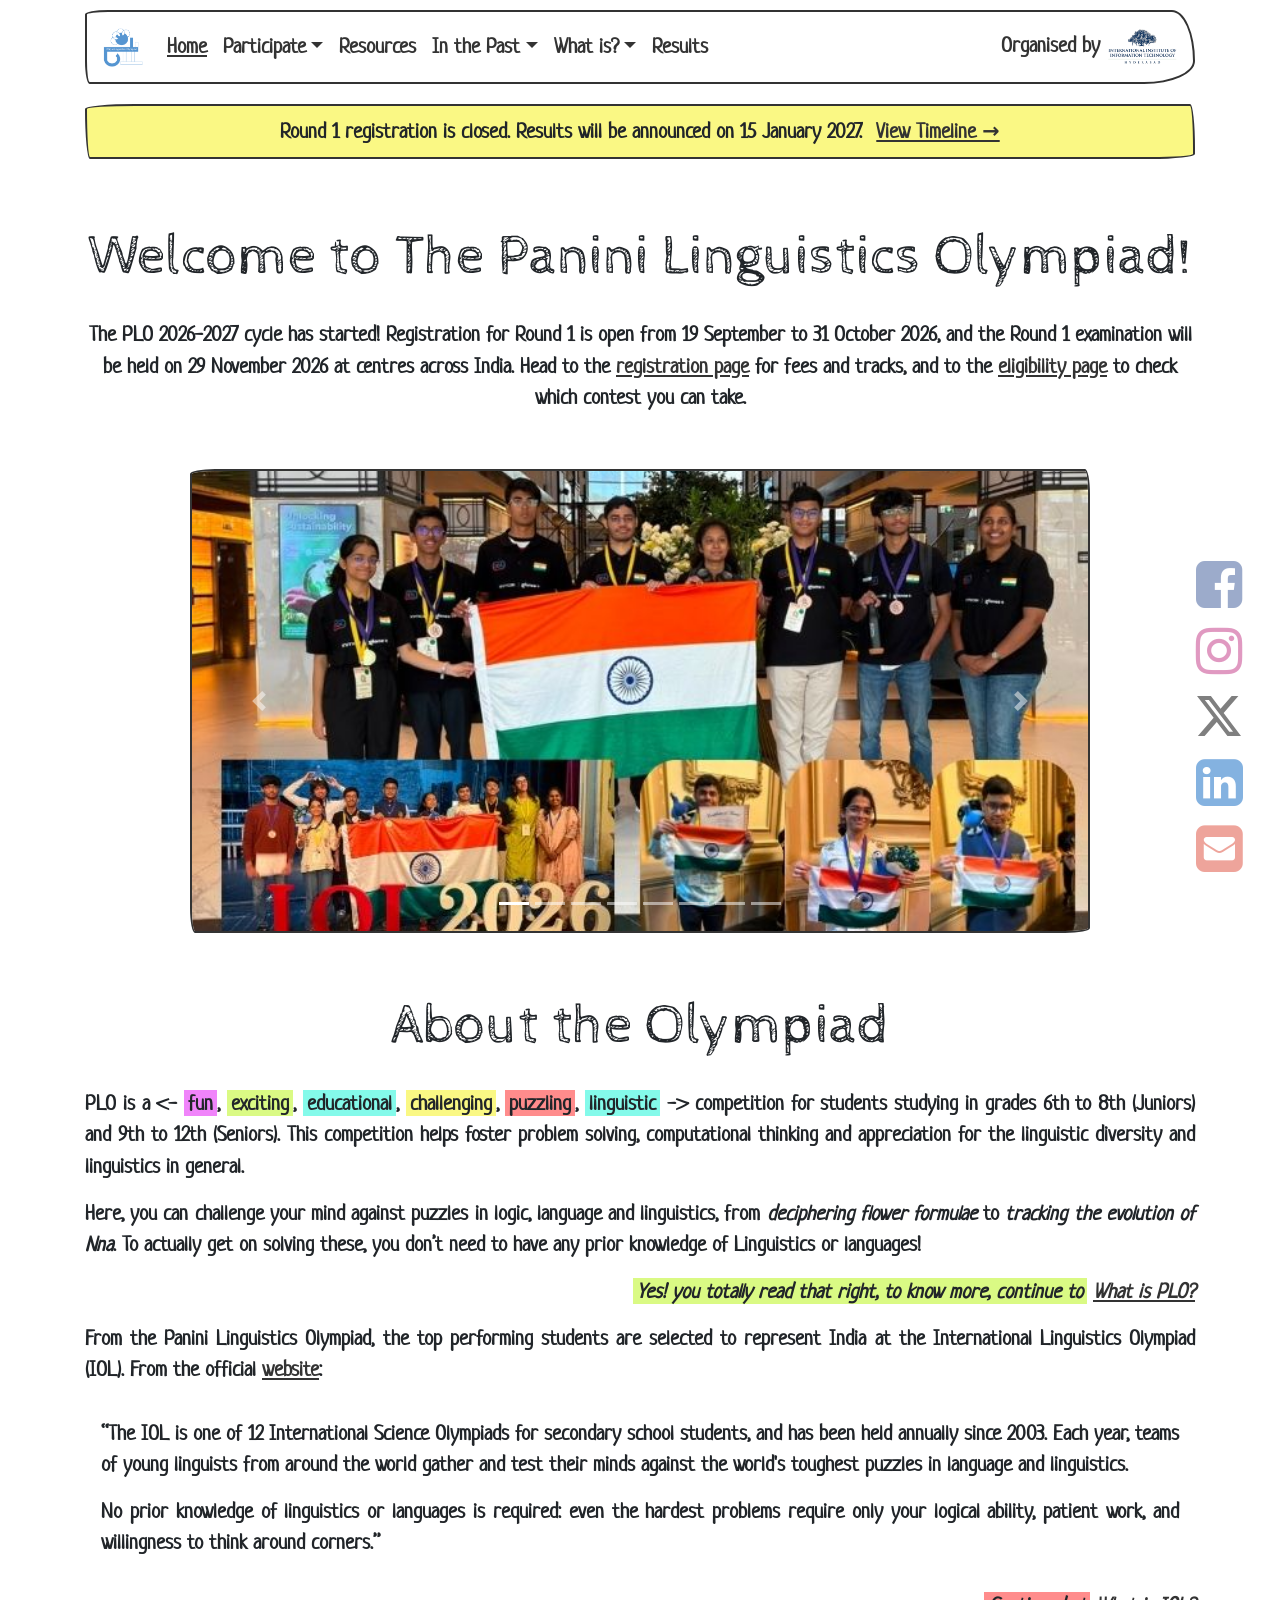
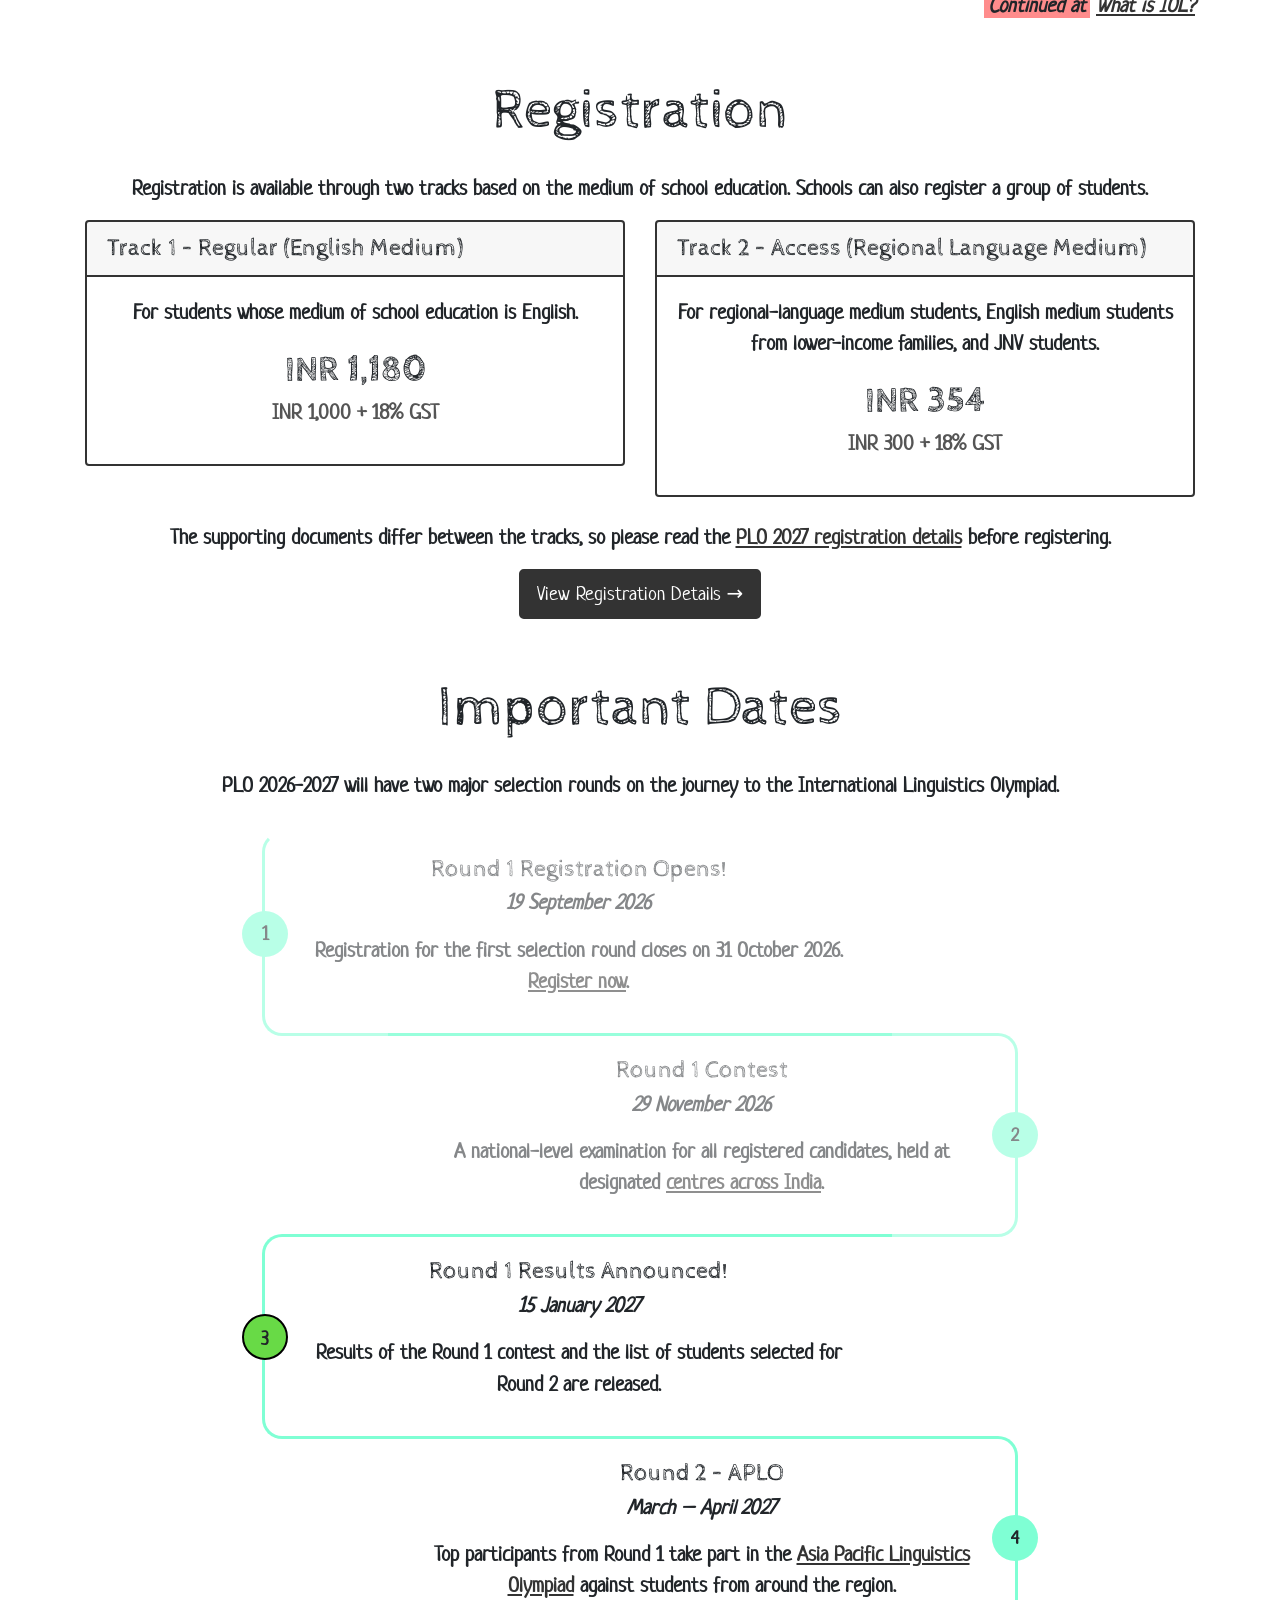
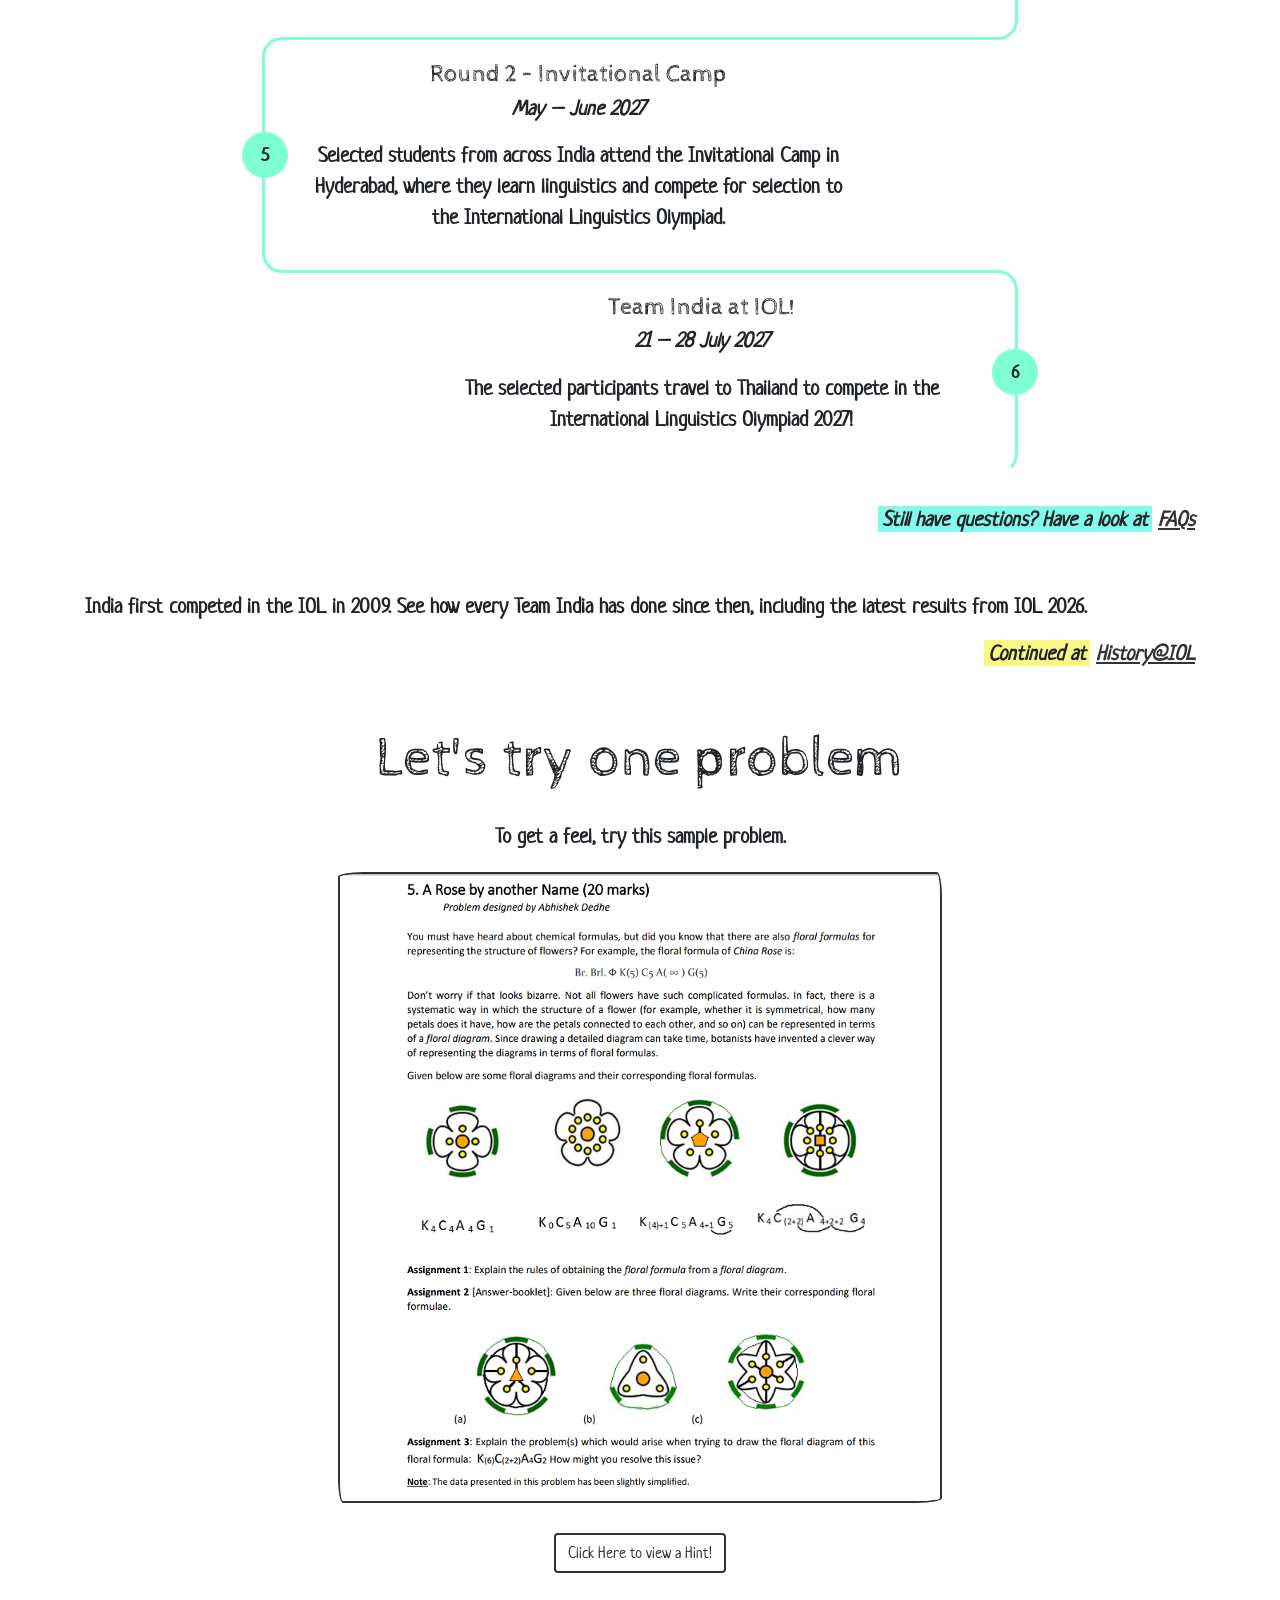
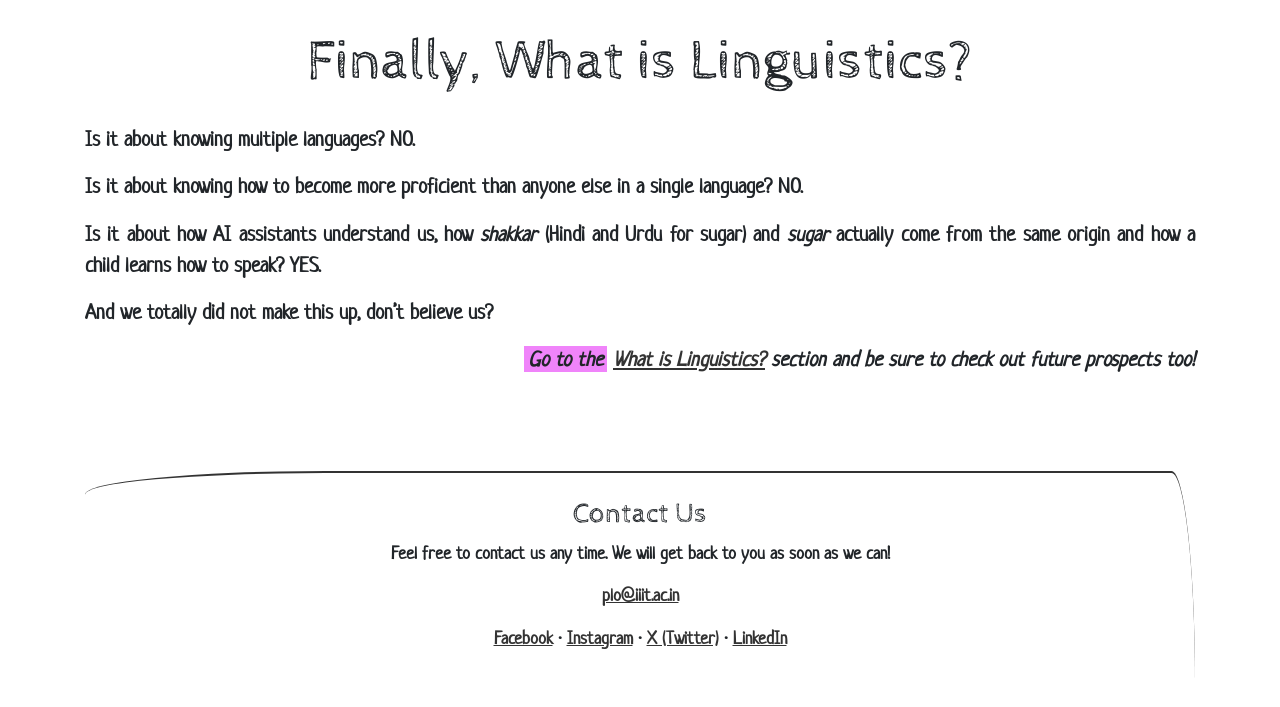
==== index.html @ 24bbb8ac "Merge old PLO site design with current content" ====
<!doctype html>
<html lang="en">
  <head>
    <meta charset="utf-8" />
    <meta name="viewport" content="width=device-width, initial-scale=1" />
    <meta
      name="description"
      content="PLO is a fun, exciting, educational, challenging, puzzling, linguistic competition for school students! Celebrate Linguistics and problem solving!"
    />
    <title>Panini Linguistics Olympiad</title>
    <link rel="icon" href="favicon.ico" />
    <link rel="stylesheet" href="css/theme.css" />
    <link rel="stylesheet" href="css/site.css" />
  </head>
  <body>
    <div class="container">
      <nav class="navbar navbar-expand-lg navbar-light bg-light">
        <a class="navbar-brand" href="index.html"><img src="images/logo.png" alt="PLO logo" /></a>
        <button
          class="navbar-toggler"
          type="button"
          data-toggle="collapse"
          data-target="#mainNav"
          aria-controls="mainNav"
          aria-expanded="false"
          aria-label="Toggle navigation"
        >
          <span class="navbar-toggler-icon"></span>
        </button>
        <div class="collapse navbar-collapse" id="mainNav">
          <ul class="navbar-nav mr-auto">
            <li class="nav-item active"><a class="nav-link" href="index.html">Home</a></li>
            <li class="nav-item dropdown">
              <a
                class="nav-link dropdown-toggle"
                href="#"
                id="nav-participate"
                role="button"
                data-toggle="dropdown"
                aria-haspopup="true"
                aria-expanded="false"
                >Participate</a
              >
              <div class="dropdown-menu" aria-labelledby="nav-participate">
                <a class="dropdown-item" href="registration.html">Registration</a
                ><a class="dropdown-item" href="eligibility.html">Eligibility</a
                ><a class="dropdown-item" href="centres.html">Centres &amp; Exam Day</a
                ><a class="dropdown-item" href="faq.html">FAQs</a>
              </div>
            </li>
            <li class="nav-item"><a class="nav-link" href="resources.html">Resources</a></li>
            <li class="nav-item dropdown">
              <a
                class="nav-link dropdown-toggle"
                href="#"
                id="nav-past"
                role="button"
                data-toggle="dropdown"
                aria-haspopup="true"
                aria-expanded="false"
                >In the Past</a
              >
              <div class="dropdown-menu" aria-labelledby="nav-past">
                <a class="dropdown-item" href="previous.html">Results Archive</a>
                <div class="dropdown-divider"></div>
                <a
                  class="dropdown-item"
                  href="https://ltrc.iiit.ac.in/plo/archives/2026/index.html"
                  target="_blank"
                  rel="noopener"
                  >2026 Archive ↗</a
                ><a
                  class="dropdown-item"
                  href="https://ltrc.iiit.ac.in/plo/archives/2025/index.html"
                  target="_blank"
                  rel="noopener"
                  >2025 Archive ↗</a
                >
              </div>
            </li>
            <li class="nav-item dropdown">
              <a
                class="nav-link dropdown-toggle"
                href="#"
                id="nav-whatis"
                role="button"
                data-toggle="dropdown"
                aria-haspopup="true"
                aria-expanded="false"
                >What is?</a
              >
              <div class="dropdown-menu" aria-labelledby="nav-whatis">
                <a class="dropdown-item" href="olympiad.html#plo">Panini Linguistics Olympiad</a
                ><a class="dropdown-item" href="olympiad.html#iol">International Linguistics Olympiad</a
                ><a class="dropdown-item" href="olympiad.html#aplo">Asia Pacific Linguistics Olympiad</a
                ><a class="dropdown-item" href="linguistics.html">Linguistics</a>
                <div class="dropdown-divider"></div>
                <a class="dropdown-item" href="team.html">Who we are (Team)</a>
              </div>
            </li>
            <li class="nav-item"><a class="nav-link" href="results.html">Results</a></li>
          </ul>
          <span class="organised-by navbar-text">
            Organised by <img src="images/iiit-logo.png" alt="IIIT Hyderabad" />
          </span>
        </div>
      </nav>

      <div class="announce">
        <span id="banner-text">PLO 2026-2027 Registration is OPEN — Last date 31 October 2026!</span>
        <a href="registration.html" id="banner-link">Register Now →</a>
      </div>
    </div>

    <main class="container">
      <section id="home-heading" class="page-section">
        <h1>Welcome to The Panini Linguistics Olympiad!</h1>
        <p class="lead-center">
          The <strong>PLO 2026-2027</strong> cycle has started! Registration for <strong>Round 1</strong> is
          open from <strong>19 September to 31 October 2026</strong>, and the Round 1 examination will be held
          on <strong>29 November 2026</strong> at centres across India. Head to the
          <a href="registration.html">registration page</a> for fees and tracks, and to the
          <a href="eligibility.html">eligibility page</a> to check which contest you can take.
        </p>
      </section>

      <div id="plo-carousel" class="carousel slide sketch-frame" data-ride="carousel" data-interval="4000">
        <ol class="carousel-indicators">
          <li data-target="#plo-carousel" data-slide-to="0" class="active"></li>
          <li data-target="#plo-carousel" data-slide-to="1"></li>
          <li data-target="#plo-carousel" data-slide-to="2"></li>
          <li data-target="#plo-carousel" data-slide-to="3"></li>
          <li data-target="#plo-carousel" data-slide-to="4"></li>
          <li data-target="#plo-carousel" data-slide-to="5"></li>
          <li data-target="#plo-carousel" data-slide-to="6"></li>
          <li data-target="#plo-carousel" data-slide-to="7"></li>
        </ol>
        <div class="carousel-inner">
          <div class="carousel-item active">
            <img src="images/plo-carousel/PLO-1.jpg" alt="PLO participants" />
          </div>
          <div class="carousel-item"><img src="images/plo-carousel/PLO-2.jpg" alt="PLO participants" /></div>
          <div class="carousel-item"><img src="images/plo-carousel/PLO-3.jpg" alt="PLO participants" /></div>
          <div class="carousel-item"><img src="images/plo-carousel/PLO-4.jpg" alt="PLO participants" /></div>
          <div class="carousel-item"><img src="images/plo-carousel/PLO-5.jpg" alt="PLO participants" /></div>
          <div class="carousel-item">
            <img src="images/plo26_2.png" alt="PLO 2026 Invitational Camp at IIIT Hyderabad" />
          </div>
          <div class="carousel-item">
            <img src="images/img_1.jpeg" alt="Team India with Team Nepal at IOL 2023, Bansko" />
          </div>
          <div class="carousel-item">
            <img src="images/img_6.jpeg" alt="Award ceremony at IOL 2023, Bansko" />
          </div>
        </div>
        <a class="carousel-control-prev" href="#plo-carousel" role="button" data-slide="prev">
          <span class="carousel-control-prev-icon" aria-hidden="true"></span
          ><span class="sr-only">Previous</span>
        </a>
        <a class="carousel-control-next" href="#plo-carousel" role="button" data-slide="next">
          <span class="carousel-control-next-icon" aria-hidden="true"></span><span class="sr-only">Next</span>
        </a>
      </div>

      <section id="home-about" class="page-section">
        <h1>About the Olympiad</h1>
        <p>
          PLO is a &lt;-
          <span class="text-highlight pink">fun</span>, <span class="text-highlight green">exciting</span>,
          <span class="text-highlight blue">educational</span>,
          <span class="text-highlight yellow">challenging</span>,
          <span class="text-highlight red">puzzling</span>,
          <span class="text-highlight blue">linguistic</span> -&gt; competition for students studying in
          grades 6th to 8th (Juniors) and 9th to 12th (Seniors). This competition helps foster problem
          solving, computational thinking and appreciation for the linguistic diversity and linguistics in
          general.
        </p>
        <p>
          Here, you can challenge your mind against puzzles in logic, language and linguistics, from
          <em>deciphering flower formulae</em> to <em>tracking the evolution of Nna</em>. To actually get on
          solving these, you don’t need to have any prior knowledge of Linguistics or languages!
        </p>
        <p class="continued">
          <span class="text-highlight green"
            >Yes! you totally read that right, to know more, continue to</span
          >
          <a href="olympiad.html#plo">What is PLO?</a>
        </p>
        <p>
          From the Panini Linguistics Olympiad, the top performing students are selected to represent India at
          the International Linguistics Olympiad (IOL). From the official
          <a href="https://ioling.org/" target="_blank" rel="noopener">website</a>:
        </p>
        <blockquote class="blockquote p-3">
          <p>
            “The IOL is one of 12 International Science Olympiads for secondary school students, and has been
            held annually since 2003. Each year, teams of young linguists from around the world gather and
            test their minds against the world's toughest puzzles in language and linguistics.
          </p>
          <p class="mb-0">
            No prior knowledge of linguistics or languages is required: even the hardest problems require only
            your logical ability, patient work, and willingness to think around corners.”
          </p>
        </blockquote>
        <p class="continued">
          <span class="text-highlight red">Continued at</span> <a href="olympiad.html#iol">What is IOL?</a>
        </p>
      </section>

      <section id="home-registration" class="page-section">
        <h1>Registration</h1>
        <p class="lead-center">
          Registration is available through two tracks based on the
          <strong>medium of school education</strong>. Schools can also register a group of students.
        </p>
        <div class="row">
          <div class="col-md-6">
            <div class="card">
              <div class="card-header"><h4 class="mb-0">Track 1 – Regular (English Medium)</h4></div>
              <div class="card-body text-center">
                <p>For students whose medium of school education is English.</p>
                <div class="fee">INR 1,180</div>
                <p class="fee-note">INR 1,000 + 18% GST</p>
              </div>
            </div>
          </div>
          <div class="col-md-6">
            <div class="card">
              <div class="card-header"><h4 class="mb-0">Track 2 – Access (Regional Language Medium)</h4></div>
              <div class="card-body text-center">
                <p>
                  For regional-language medium students, English medium students from lower-income families,
                  and JNV students.
                </p>
                <div class="fee">INR 354</div>
                <p class="fee-note">INR 300 + 18% GST</p>
              </div>
            </div>
          </div>
        </div>
        <p class="lead-center">
          The supporting documents differ between the tracks, so please read the
          <a href="registration.html">PLO 2027 registration details</a> before registering.
        </p>
        <p class="text-center">
          <a class="btn btn-primary btn-lg" href="registration.html">View Registration Details →</a>
        </p>
      </section>

      <section id="home-timeline" class="page-section">
        <h1>Important Dates</h1>
        <p class="lead-center">
          PLO 2026-2027 will have two major selection rounds on the journey to the International Linguistics
          Olympiad.
        </p>
        <div class="timeline">
          <div class="timeline-event left" data-date="2026-10-31">
            <span class="circle">1</span>
            <h4>Round 1 Registration Opens!</h4>
            <p class="when">19 September 2026</p>
            <p>
              Registration for the first selection round closes on <strong>31 October 2026</strong>.
              <a href="registration.html">Register now</a>.
            </p>
          </div>
          <div class="timeline-event right" data-date="2026-11-29">
            <span class="circle">2</span>
            <h4>Round 1 Contest</h4>
            <p class="when">29 November 2026</p>
            <p>
              A national-level examination for all registered candidates, held at designated
              <a href="centres.html">centres across India</a>.
            </p>
          </div>
          <div class="timeline-event left" data-date="2027-01-15">
            <span class="circle">3</span>
            <h4>Round 1 Results Announced!</h4>
            <p class="when">15 January 2027</p>
            <p>Results of the Round 1 contest and the list of students selected for Round 2 are released.</p>
          </div>
          <div class="timeline-event right" data-date="2027-04-30">
            <span class="circle">4</span>
            <h4>Round 2 – APLO</h4>
            <p class="when">March – April 2027</p>
            <p>
              Top participants from Round 1 take part in the
              <a href="olympiad.html#aplo">Asia Pacific Linguistics Olympiad</a> against students from around
              the region.
            </p>
          </div>
          <div class="timeline-event left" data-date="2027-06-30">
            <span class="circle">5</span>
            <h4>Round 2 – Invitational Camp</h4>
            <p class="when">May – June 2027</p>
            <p>
              Selected students from across India attend the Invitational Camp in Hyderabad, where they learn
              linguistics and compete for selection to the International Linguistics Olympiad.
            </p>
          </div>
          <div class="timeline-event right" data-date="2027-07-28">
            <span class="circle">6</span>
            <h4>Team India at IOL!</h4>
            <p class="when">21 – 28 July 2027</p>
            <p>
              The selected participants travel to Thailand to compete in the International Linguistics
              Olympiad 2027!
            </p>
          </div>
        </div>
        <p class="continued">
          <span class="text-highlight blue">Still have questions? Have a look at</span>
          <a href="faq.html">FAQs</a>
        </p>
      </section>

      <section id="home-history" class="page-section">
        <p>
          India first competed in the IOL in 2009. See how every Team India has done since then, including the
          latest results from IOL 2026.
        </p>
        <p class="continued">
          <span class="text-highlight yellow">Continued at</span> <a href="previous.html">History@IOL</a>
        </p>
      </section>

      <section id="home-question" class="page-section">
        <h1>Let's try one problem</h1>
        <p class="lead-center">To get a feel, try this sample problem.</p>
        <figure class="sketch">
          <img
            class="sketch-img"
            src="images/example.png"
            alt="Sample linguistics problem: A Rose by another Name"
          />
        </figure>
        <p class="text-center">
          <button type="button" class="btn btn-outline-primary" id="hint-btn">
            Click Here to view a Hint!
          </button>
        </p>
        <div id="hint" class="card">
          <div class="card-body text-center">
            <p class="mb-1"><strong>K</strong> = outermost green layer</p>
            <p class="mb-1"><strong>C</strong> = next whorl</p>
            <p class="mb-1"><strong>A</strong> = next – the yellow dots, and</p>
            <p class="mb-1"><strong>G</strong> the innermost = orange.</p>
            <p>The number of elements in the whorl is subscripted.</p>
            <p class="mb-0">
              To view the full solution, find this problem on the <a href="resources.html">Resources page</a>.
            </p>
          </div>
        </div>
      </section>

      <section id="home-linguistics" class="page-section">
        <h1>Finally, What is Linguistics?</h1>
        <p>Is it about knowing multiple languages? <strong>NO.</strong></p>
        <p>
          Is it about knowing how to become more proficient than anyone else in a single language?
          <strong>NO.</strong>
        </p>
        <p>
          Is it about how AI assistants understand us, how <em>shakkar</em> (Hindi and Urdu for sugar) and
          <em>sugar</em> actually come from the same origin and how a child learns how to speak?
          <strong>YES.</strong>
        </p>
        <p>And we totally did not make this up, don’t believe us?</p>
        <p class="continued">
          <span class="text-highlight pink">Go to the</span>
          <a href="linguistics.html">What is Linguistics?</a>
          section and be sure to check out future prospects too!
        </p>
      </section>
    </main>

    <div class="container">
      <footer class="site-footer" id="contact">
        <h3>Contact Us</h3>
        <p>Feel free to contact us any time. We will get back to you as soon as we can!</p>
        <p><a href="mailto:plo@iiit.ac.in">plo@iiit.ac.in</a></p>
        <p>
          <a href="https://www.facebook.com/PaniniLinguisticsOlympiad/" target="_blank" rel="noopener"
            >Facebook</a
          >
          · <a href="https://www.instagram.com/plo_india/" target="_blank" rel="noopener">Instagram</a> ·
          <a href="https://x.com/OlympiadPanini" target="_blank" rel="noopener">X (Twitter)</a> ·
          <a href="https://www.linkedin.com/company/paninilingoly" target="_blank" rel="noopener">LinkedIn</a>
        </p>
      </footer>
    </div>

    <div class="social">
      <div id="social-facebook">
        <a
          href="https://www.facebook.com/PaniniLinguisticsOlympiad/"
          target="_blank"
          rel="noopener"
          aria-label="Facebook"
          ><i class="fa fa-facebook-square"></i
        ></a>
      </div>
      <div id="social-instagram">
        <a href="https://www.instagram.com/plo_india/" target="_blank" rel="noopener" aria-label="Instagram"
          ><i class="fa fa-instagram"></i
        ></a>
      </div>
      <div id="social-x">
        <a href="https://x.com/OlympiadPanini" target="_blank" rel="noopener" aria-label="X (Twitter)"
          ><svg class="x-logo" viewBox="0 0 24 24" aria-hidden="true">
            <path
              d="M18.901 1.153h3.68l-8.04 9.19L24 22.846h-7.406l-5.8-7.584-6.638 7.584H.474l8.6-9.83L0 1.154h7.594l5.243 6.932ZM17.61 20.644h2.039L6.486 3.24H4.298Z"
            /></svg
        ></a>
      </div>
      <div id="social-linkedin">
        <a
          href="https://www.linkedin.com/company/paninilingoly"
          target="_blank"
          rel="noopener"
          aria-label="LinkedIn"
          ><i class="fa fa-linkedin-square"></i
        ></a>
      </div>
      <div id="social-email">
        <a href="mailto:plo@iiit.ac.in" aria-label="Email"><i class="fa fa-envelope-square"></i></a>
      </div>
    </div>

    <script src="https://cdn.jsdelivr.net/npm/jquery@3.5.1/dist/jquery.slim.min.js"></script>
    <script src="https://cdn.jsdelivr.net/npm/bootstrap@4.6.1/dist/js/bootstrap.bundle.min.js"></script>
    <script src="js/site.js"></script>
  </body>
</html>
---- css/site.css ----
/* =========================================================
   PLO site styles
   Layout pieces of the old (2023) site, unscoped from its Vue
   components, plus a few new components drawn in the same
   hand-sketched style. Base theme lives in theme.css.
========================================================= */

a,
div,
p,
span,
li,
td,
th {
  font-size: 1.3rem;
}
h1 {
  font-size: 4rem;
  text-align: center;
}
main {
  padding-top: 20px;
  padding-bottom: 60px;
}
.page-section {
  padding: 20px 0;
  text-align: justify;
}
.page-section h1 {
  font-size: 3.5rem;
  padding-bottom: 20px;
}
.page-section h2,
.page-section h3 {
  text-align: center;
  margin: 30px 0 15px;
}
.lead-center {
  text-align: center;
}

/* ---------- Navbar ---------- */
.navbar {
  margin: 10px 0 20px;
}
.navbar-brand img {
  height: 40px;
}
.navbar .nav-link {
  font-size: 1.3rem;
}
.navbar .active > .nav-link {
  text-decoration: underline;
}
.organised-by img {
  height: 38px;
}

/* ---------- Announcement banner ---------- */
.announce {
  border: 2px solid #333;
  border-radius: 255px 25px 225px 25px/25px 225px 25px 255px;
  background: #faf884;
  padding: 10px 25px;
  margin: 0 auto 25px;
  text-align: center;
}
.announce a {
  font-weight: 700;
  margin-left: 8px;
}

/* ---------- Highlighted words ---------- */
.text-highlight {
  padding: 0 4px;
}
.text-highlight.yellow {
  background-color: #faf884;
}
.text-highlight.red {
  background-color: #ff8c8c;
}
.text-highlight.blue {
  background-color: #84faea;
}
.text-highlight.green {
  background-color: #dafa84;
}
.text-highlight.pink {
  background-color: #f084fa;
}
.continued {
  text-align: right;
  font-style: italic;
}

/* ---------- Old zig-zag timeline ---------- */
.timeline {
  position: relative;
  max-width: 900px;
  margin: 30px auto;
}
.timeline-event {
  position: relative;
  width: 70%;
  padding: 20px 40px;
  border: 3px solid #7fffd4;
  text-align: center;
}
.timeline-event.left {
  margin-right: auto;
  border-right: none;
  border-radius: 20px 0 0 20px;
  margin-left: 8%;
}
.timeline-event.right {
  margin-left: auto;
  border-left: none;
  border-radius: 0 20px 20px 0;
  margin-right: 8%;
}
.timeline-event + .timeline-event {
  margin-top: -3px;
}
.timeline-event:first-child {
  border-top-color: transparent;
}
.timeline-event:last-child {
  border-bottom-color: transparent;
}
.timeline-event .circle {
  position: absolute;
  top: 50%;
  transform: translateY(-50%);
  width: 46px;
  height: 46px;
  line-height: 46px;
  border-radius: 50%;
  background-color: #7fffd4;
  font-size: 1.2rem;
  text-align: center;
}
.timeline-event.left .circle {
  left: -23px;
}
.timeline-event.right .circle {
  right: -23px;
}
.timeline-event h4 {
  margin-bottom: 4px;
}
.timeline-event .when {
  font-style: italic;
  font-weight: 700;
}
.timeline-event.done {
  opacity: 0.55;
}
.timeline-event.now .circle {
  background-color: #68da46;
  border: 2px solid #000;
}
@media (max-width: 767px) {
  .timeline-event {
    width: 90%;
  }
  .timeline-event.left,
  .timeline-event.right {
    margin-left: auto;
    margin-right: auto;
  }
}

/* ---------- Carousel (Bootstrap) in a sketched frame ---------- */
.sketch-frame {
  border: 2px solid #333;
  border-radius: 25px 5px 25px 5px/5px 25px 5px 25px;
  overflow: hidden;
  margin: 20px auto 40px;
  max-width: 900px;
}
.sketch-frame .carousel-item img {
  width: 100%;
  height: 460px;
  object-fit: cover;
}
@media (max-width: 767px) {
  .sketch-frame .carousel-item img {
    height: 240px;
  }
}
.sketch-img {
  max-width: 100%;
  border: 2px solid #333;
  border-radius: 25px 5px 25px 5px/5px 25px 5px 25px;
}
figure.sketch {
  text-align: center;
  margin: 20px auto 30px;
}
figure.sketch figcaption {
  font-size: 1rem;
  color: #868e96;
}

/* ---------- Floating social buttons ---------- */
.social {
  position: fixed;
  bottom: 20px;
  right: 20px;
  z-index: 10;
}
.social div {
  height: 50px;
  width: 50px;
  margin: 16px;
  text-align: center;
}
.social div a i {
  font-size: 3.4rem;
  opacity: 0.5;
  transition: all 1s ease;
}
.social div a i:hover {
  opacity: 1;
}
#social-facebook a i {
  color: #3b5998;
}
#social-instagram a i {
  color: #c13584;
}
#social-email a i {
  color: #dd4b39;
}
#social-linkedin a i {
  color: #0a66c2;
}
.social .x-logo {
  width: 44px;
  height: 44px;
  margin-top: 4px;
  fill: #000;
  opacity: 0.5;
  transition: all 1s ease;
}
.social .x-logo:hover {
  opacity: 1;
}
@media (max-width: 767px) {
  .social {
    display: none;
  }
}

/* ---------- Footer ---------- */
footer.site-footer {
  border-top: 2px solid #333;
  border-radius: 255px 25px 0 25px/25px 225px 25px 0;
  padding: 25px 10px 40px;
  text-align: center;
}
footer.site-footer p,
footer.site-footer a {
  font-size: 1.1rem;
}

/* ---------- Tables ---------- */
table.table {
  text-align: center;
}
table.table tbody tr td,
table.table th {
  padding: 10px;
  vertical-align: middle;
}
.gold,
.gold > td {
  background-color: gold;
}
.silver,
.silver > td {
  background-color: #adacac;
}
.bronze,
.bronze > td {
  background-color: #e7ab6f;
}
.sky,
.sky > td {
  background-color: #e7f5fe;
}
.saffron,
.saffron > td,
.saffron > th {
  background-color: #ffc081;
}
.green,
.green > td,
.green > th {
  background-color: #8fe78f;
}
.level-easy > td {
  background-color: #b2ffb2;
}
.level-medium > td {
  background-color: #f7ffb2;
}
.level-hard > td {
  background-color: #ffd2b2;
}
.level-expert > td {
  background-color: #ffb2b2;
}
.badge.medal {
  font-size: 1rem;
  border: 2px solid #333;
  margin: 2px 6px;
  color: #212529;
}
.badge.medal.gold {
  background-color: gold;
}
.badge.medal.silver {
  background-color: #adacac;
}
.badge.medal.bronze {
  background-color: #e7ab6f;
}
.badge.medal.hm {
  background-color: #e7f5fe;
}
.badge.medal.solution {
  background-color: #84faea;
}
.leader-row td {
  font-style: italic;
}

/* ---------- "In the Past" year tabs (old purple pills) ---------- */
ul.nav-pill-primary li a {
  color: #639;
  text-decoration: none;
  transition: all 1s ease;
}
ul.nav-pill-primary li a.active {
  background-color: #639;
  color: #fff;
}
.year-panel,
.result-panel {
  display: none;
}
.year-panel.show,
.result-panel.show {
  display: block;
}

/* ---------- Resources table controls ---------- */
form.form-inline {
  margin: 25px 0;
  gap: 12px;
}
.legend span {
  display: inline-block;
  padding: 2px 12px;
  margin: 2px;
  border: 2px solid #333;
  border-radius: 255px 25px 225px 25px/25px 225px 25px 255px;
  font-size: 1.1rem;
}

/* ---------- Cards / FAQ ---------- */
.card {
  margin-bottom: 25px;
}
.card-header button {
  font-size: 1.4rem;
  text-decoration: none;
  color: #333;
  width: 100%;
  text-align: left;
}
.fee {
  font-size: 2.2rem;
  font-family: "Cabin Sketch", cursive;
}
.fee-note {
  color: #555;
}

/* ---------- Sample problem ---------- */
#hint {
  display: none;
}
#hint.show {
  display: block;
}

/* ---------- Team ---------- */
.team-card {
  text-align: center;
}
.team-card h5 {
  margin-bottom: 2px;
}
.team-card p {
  font-size: 1.1rem;
  margin: 0;
}
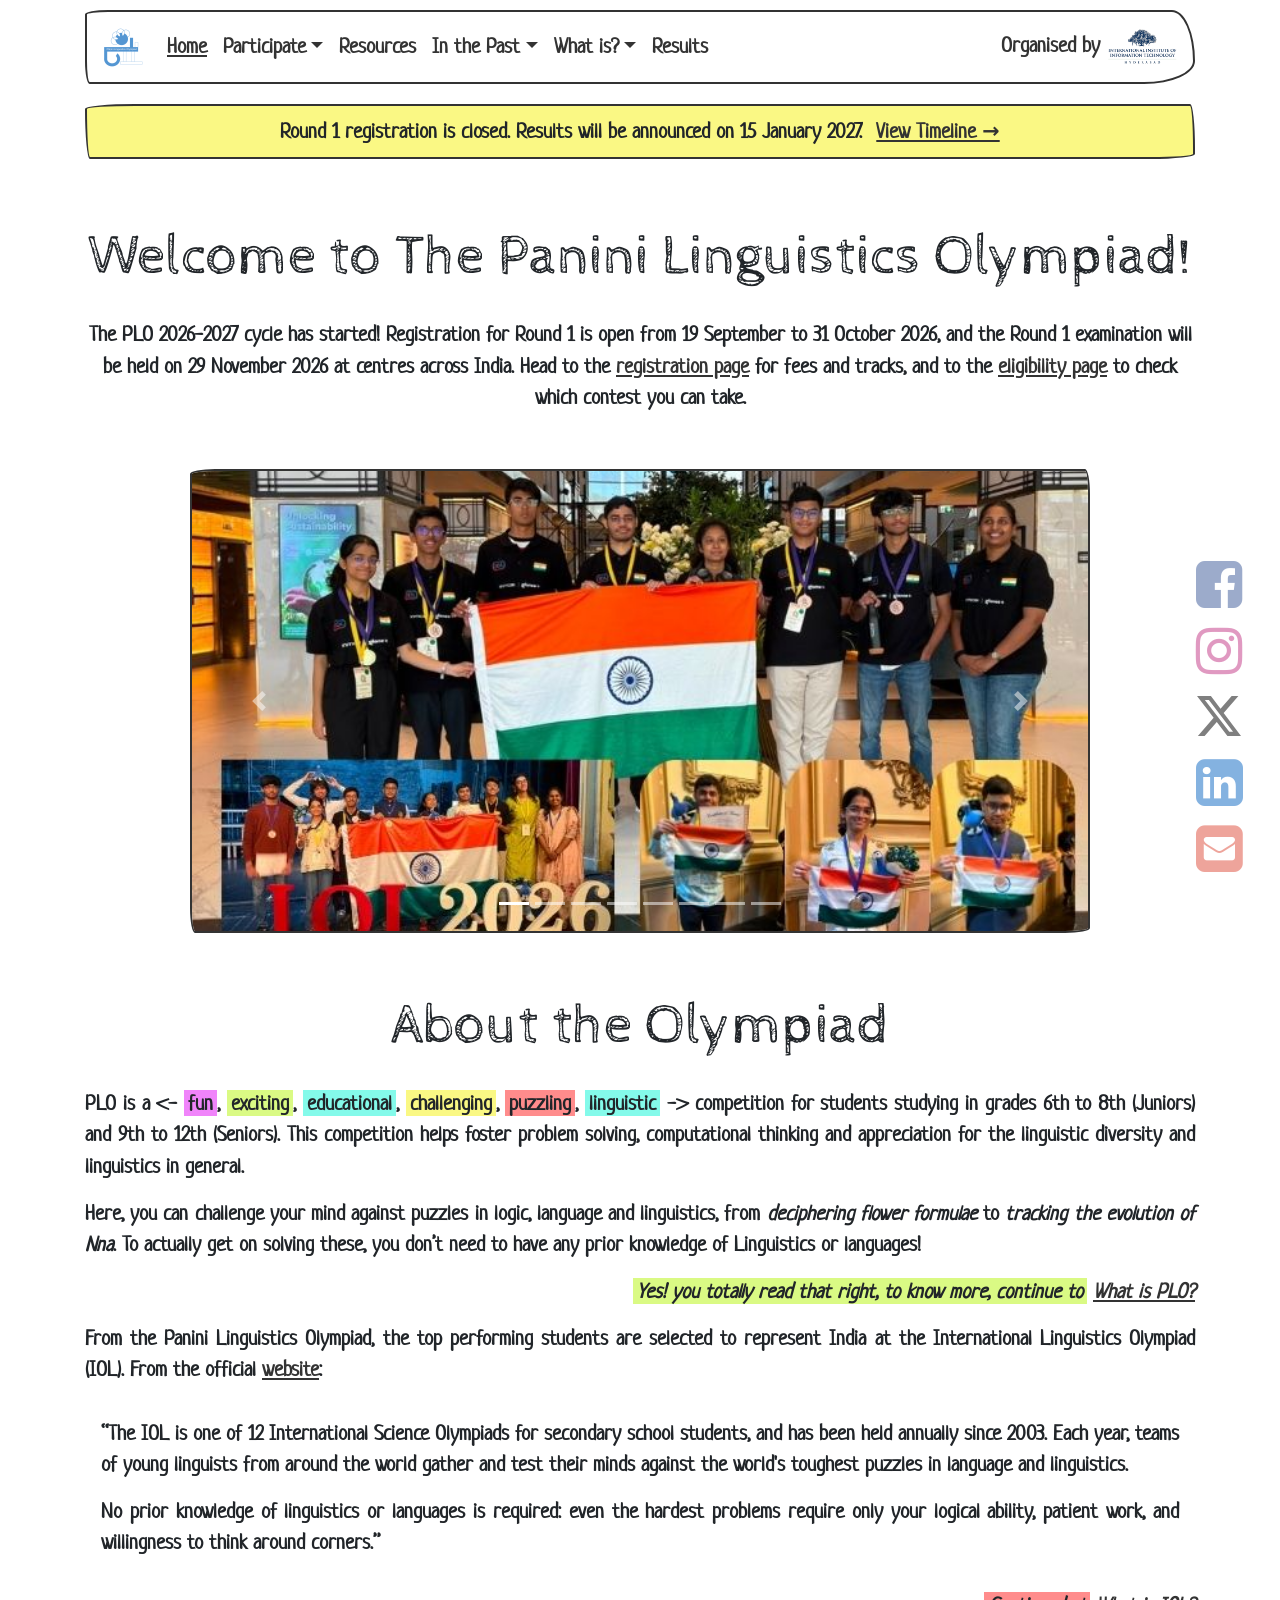
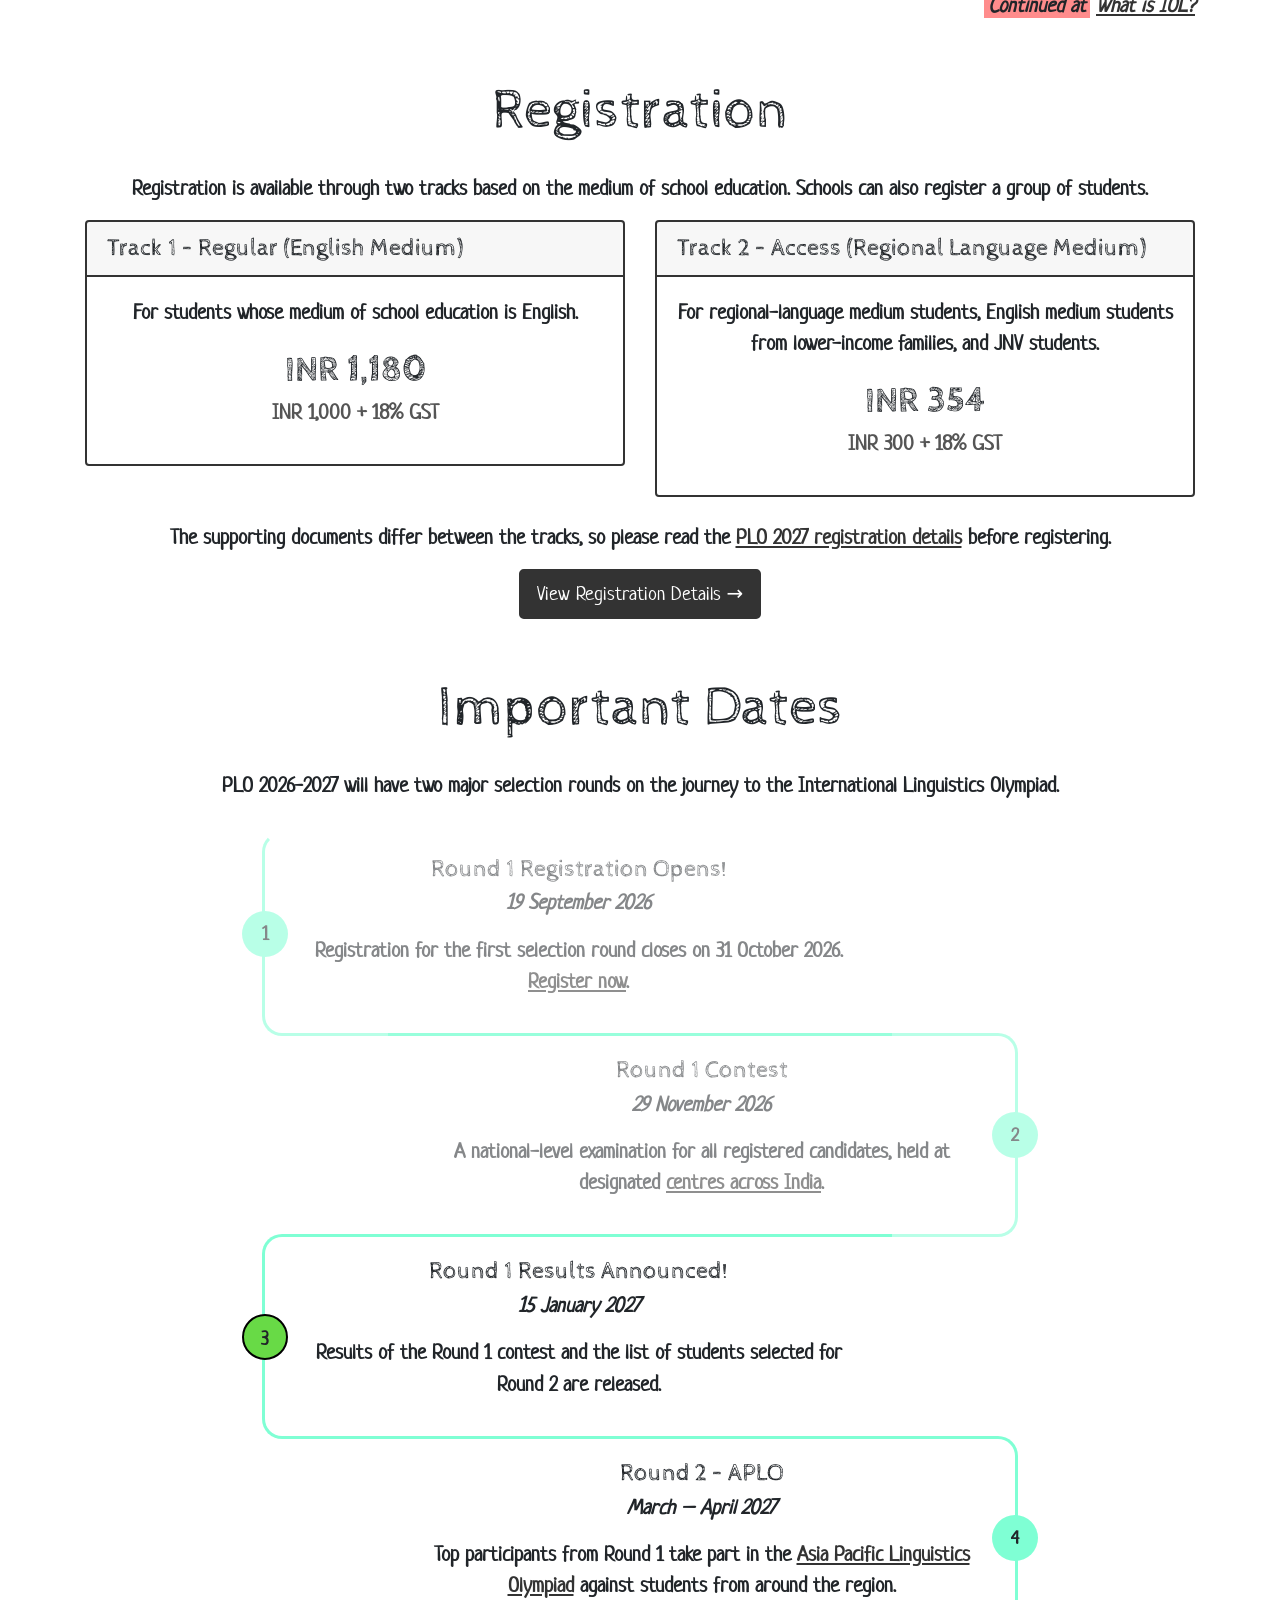
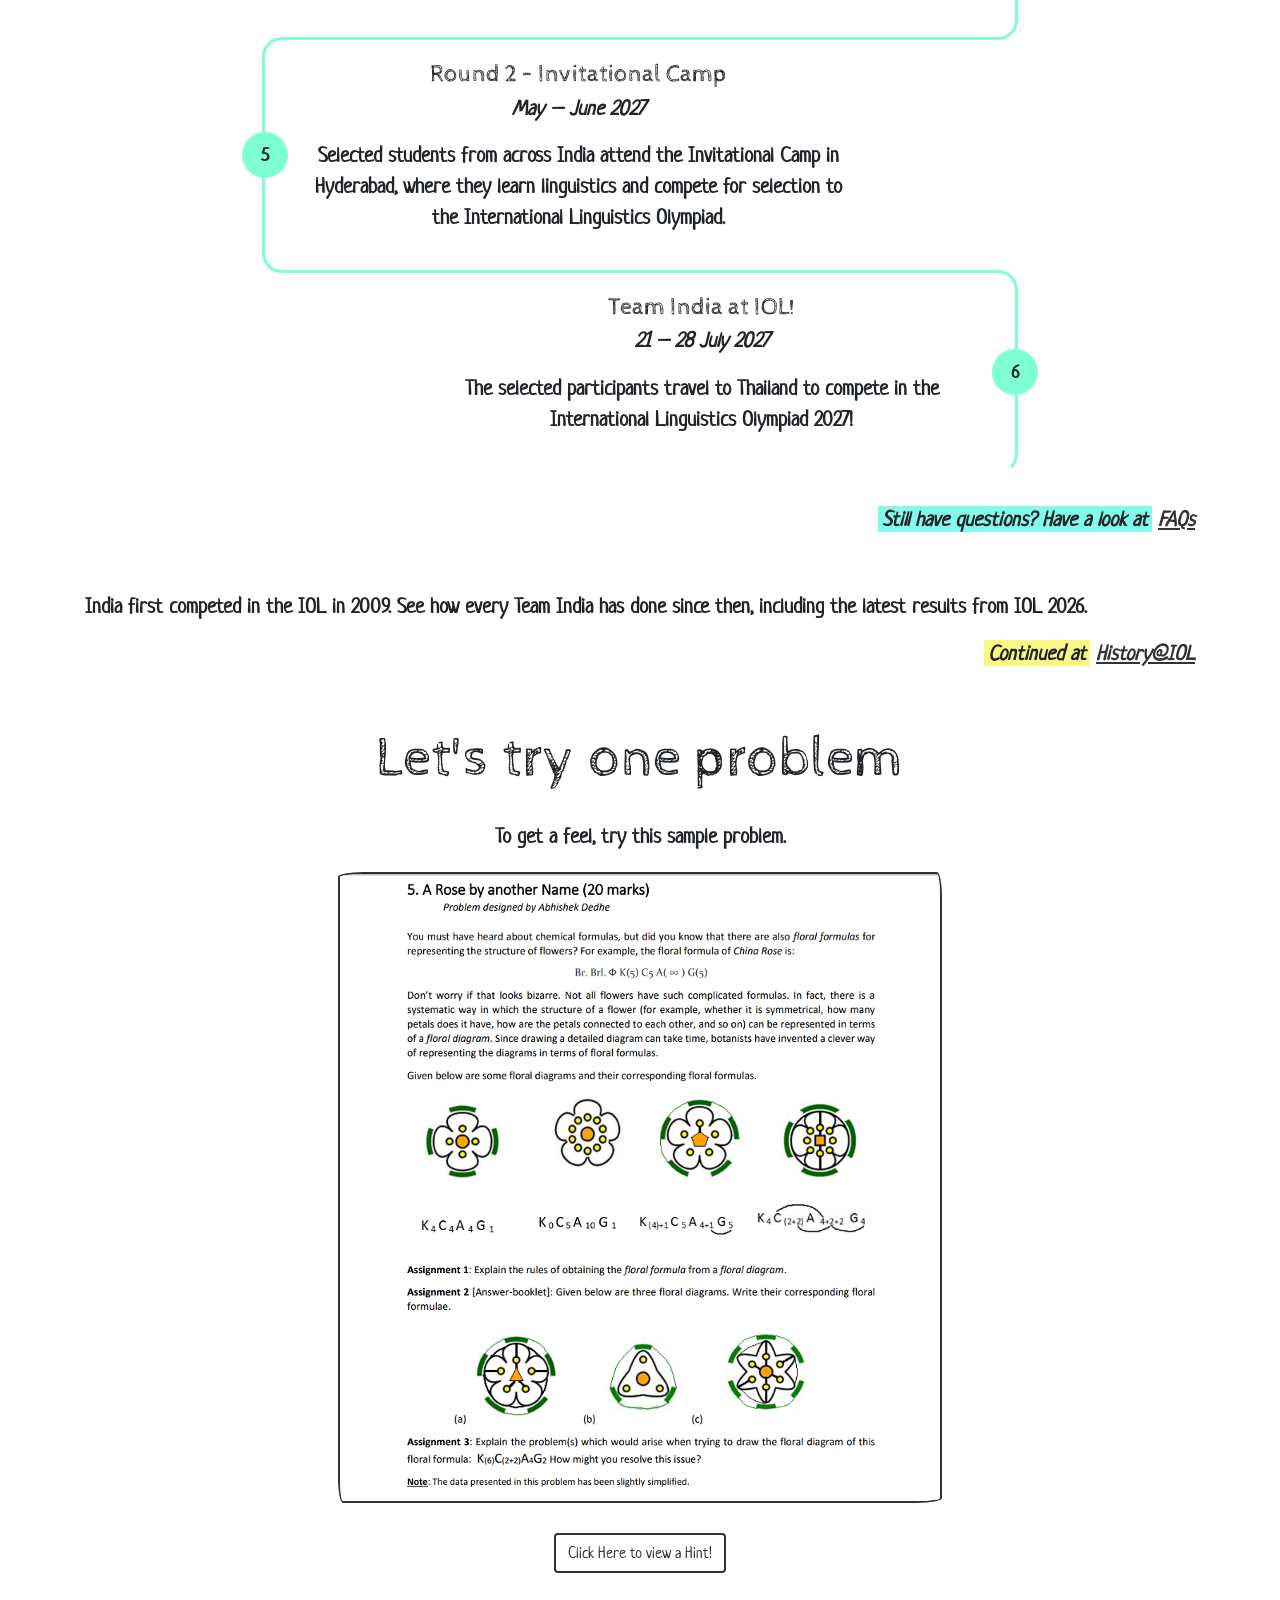
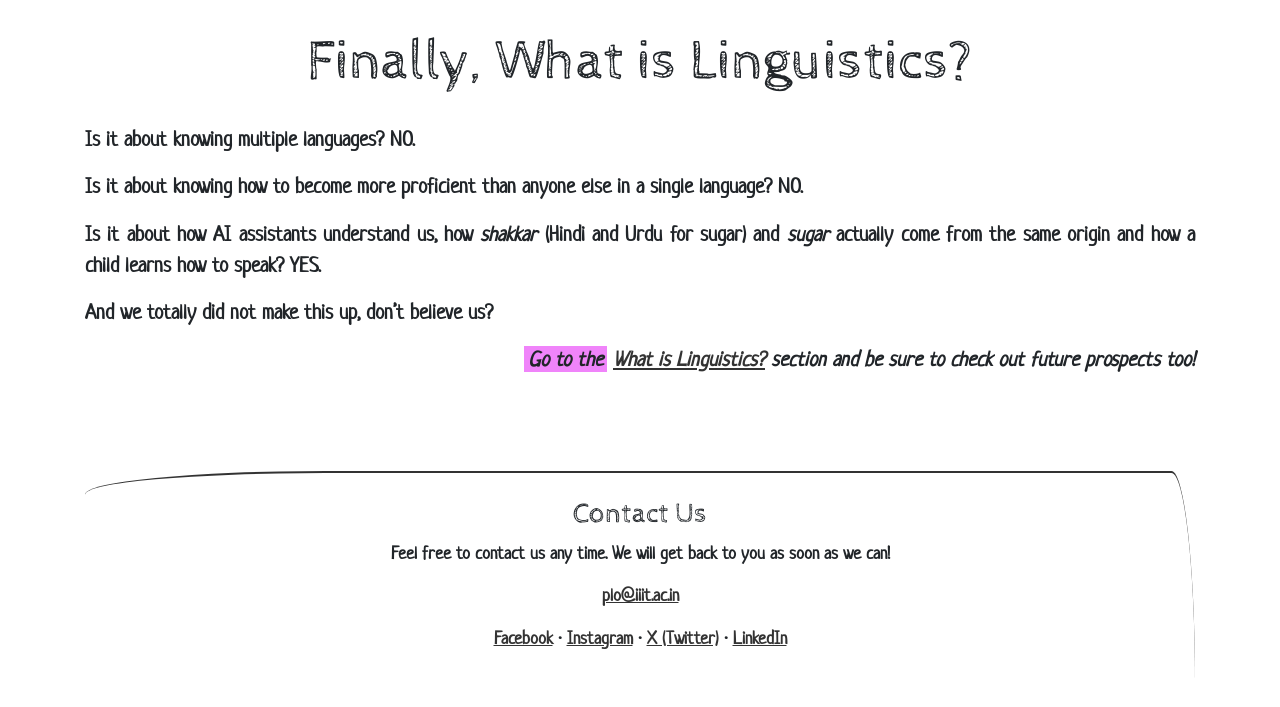
==== commit c361db77: "Shrink photos and lazy-load images for faster pages Resize photos to 1600px, recompress as JPEG, con" ====
--- a/index.html
+++ b/index.html
@@ -139,18 +139,30 @@
           <div class="carousel-item active">
             <img src="images/plo-carousel/PLO-1.jpg" alt="PLO participants" />
           </div>
-          <div class="carousel-item"><img src="images/plo-carousel/PLO-2.jpg" alt="PLO participants" /></div>
-          <div class="carousel-item"><img src="images/plo-carousel/PLO-3.jpg" alt="PLO participants" /></div>
-          <div class="carousel-item"><img src="images/plo-carousel/PLO-4.jpg" alt="PLO participants" /></div>
-          <div class="carousel-item"><img src="images/plo-carousel/PLO-5.jpg" alt="PLO participants" /></div>
-          <div class="carousel-item">
-            <img src="images/plo26_2.png" alt="PLO 2026 Invitational Camp at IIIT Hyderabad" />
-          </div>
-          <div class="carousel-item">
-            <img src="images/img_1.jpeg" alt="Team India with Team Nepal at IOL 2023, Bansko" />
-          </div>
-          <div class="carousel-item">
-            <img src="images/img_6.jpeg" alt="Award ceremony at IOL 2023, Bansko" />
+          <div class="carousel-item">
+            <img loading="lazy" src="images/plo-carousel/PLO-2.jpg" alt="PLO participants" />
+          </div>
+          <div class="carousel-item">
+            <img loading="lazy" src="images/plo-carousel/PLO-3.jpg" alt="PLO participants" />
+          </div>
+          <div class="carousel-item">
+            <img loading="lazy" src="images/plo-carousel/PLO-4.jpg" alt="PLO participants" />
+          </div>
+          <div class="carousel-item">
+            <img loading="lazy" src="images/plo-carousel/PLO-5.jpg" alt="PLO participants" />
+          </div>
+          <div class="carousel-item">
+            <img loading="lazy" src="images/plo26_2.jpg" alt="PLO 2026 Invitational Camp at IIIT Hyderabad" />
+          </div>
+          <div class="carousel-item">
+            <img
+              loading="lazy"
+              src="images/img_1.jpeg"
+              alt="Team India with Team Nepal at IOL 2023, Bansko"
+            />
+          </div>
+          <div class="carousel-item">
+            <img loading="lazy" src="images/img_6.jpeg" alt="Award ceremony at IOL 2023, Bansko" />
           </div>
         </div>
         <a class="carousel-control-prev" href="#plo-carousel" role="button" data-slide="prev">
@@ -328,6 +340,7 @@
         <p class="lead-center">To get a feel, try this sample problem.</p>
         <figure class="sketch">
           <img
+            loading="lazy"
             class="sketch-img"
             src="images/example.png"
             alt="Sample linguistics problem: A Rose by another Name"
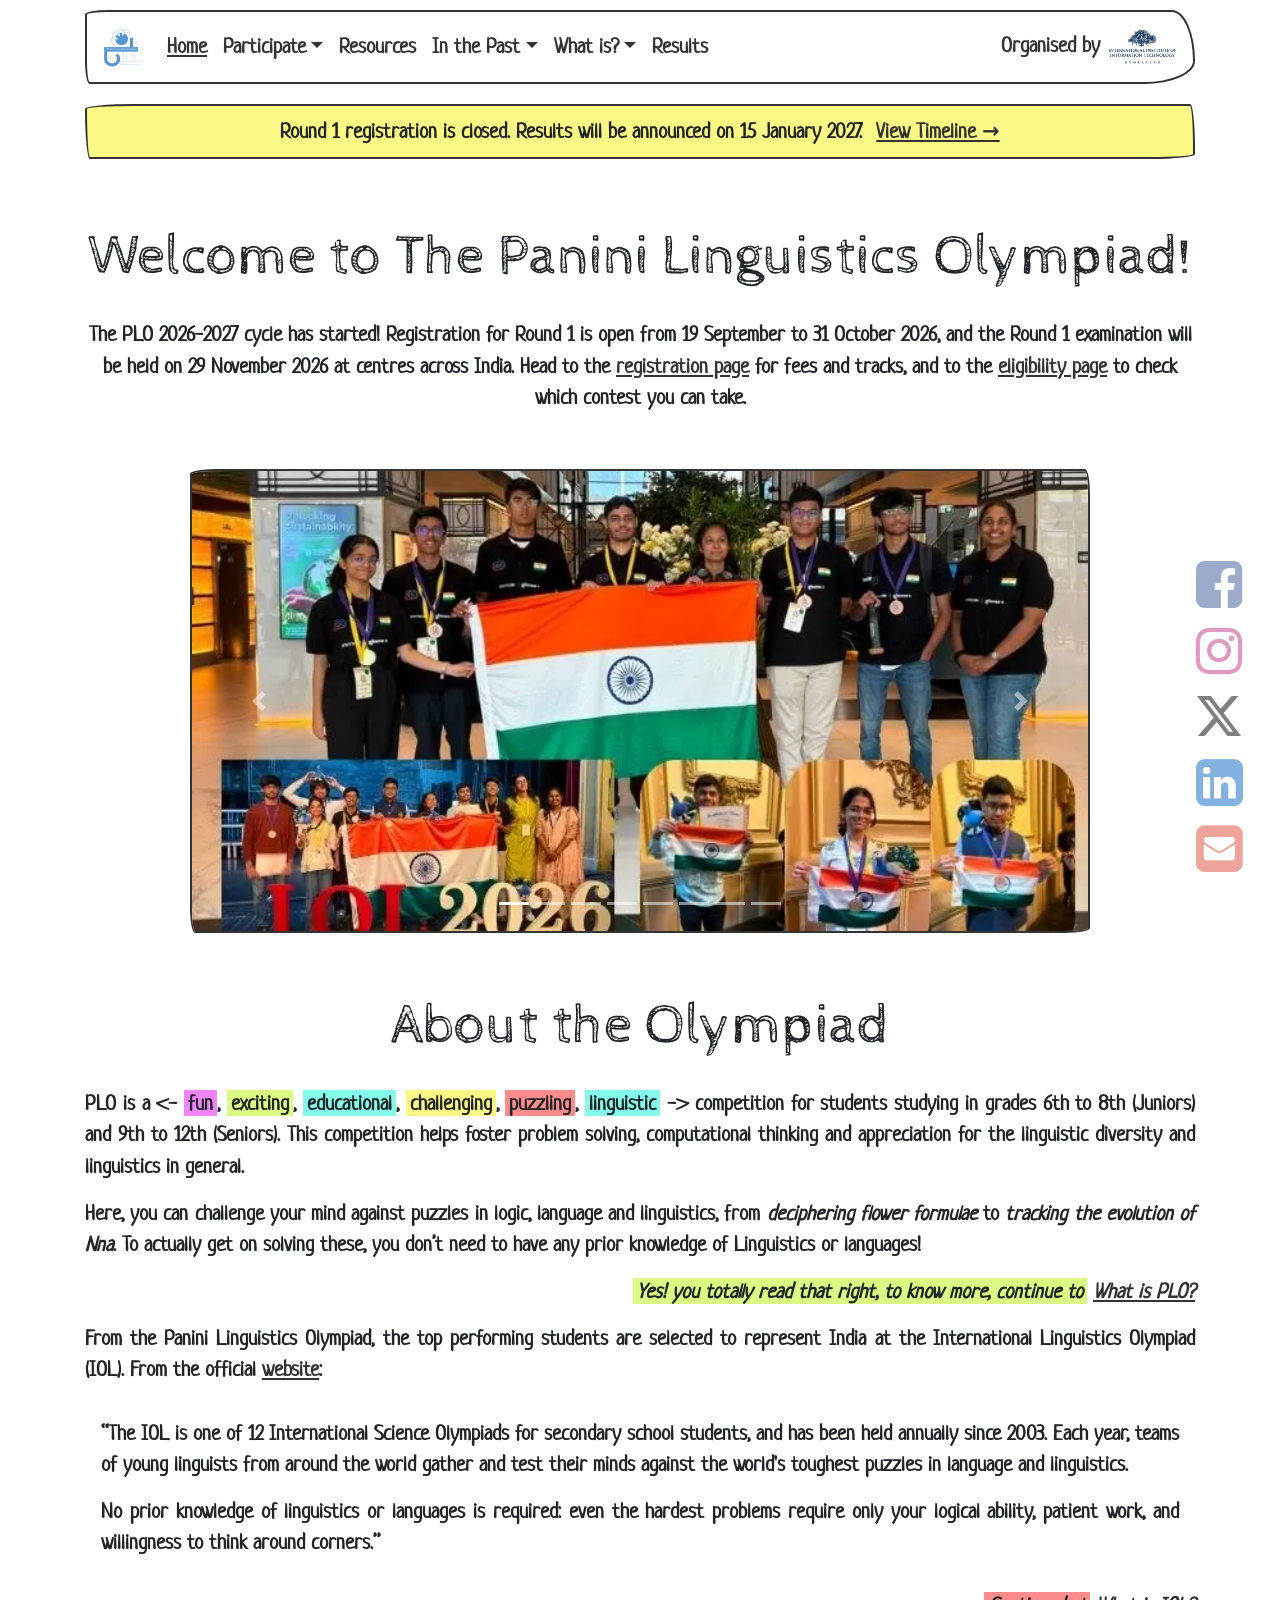
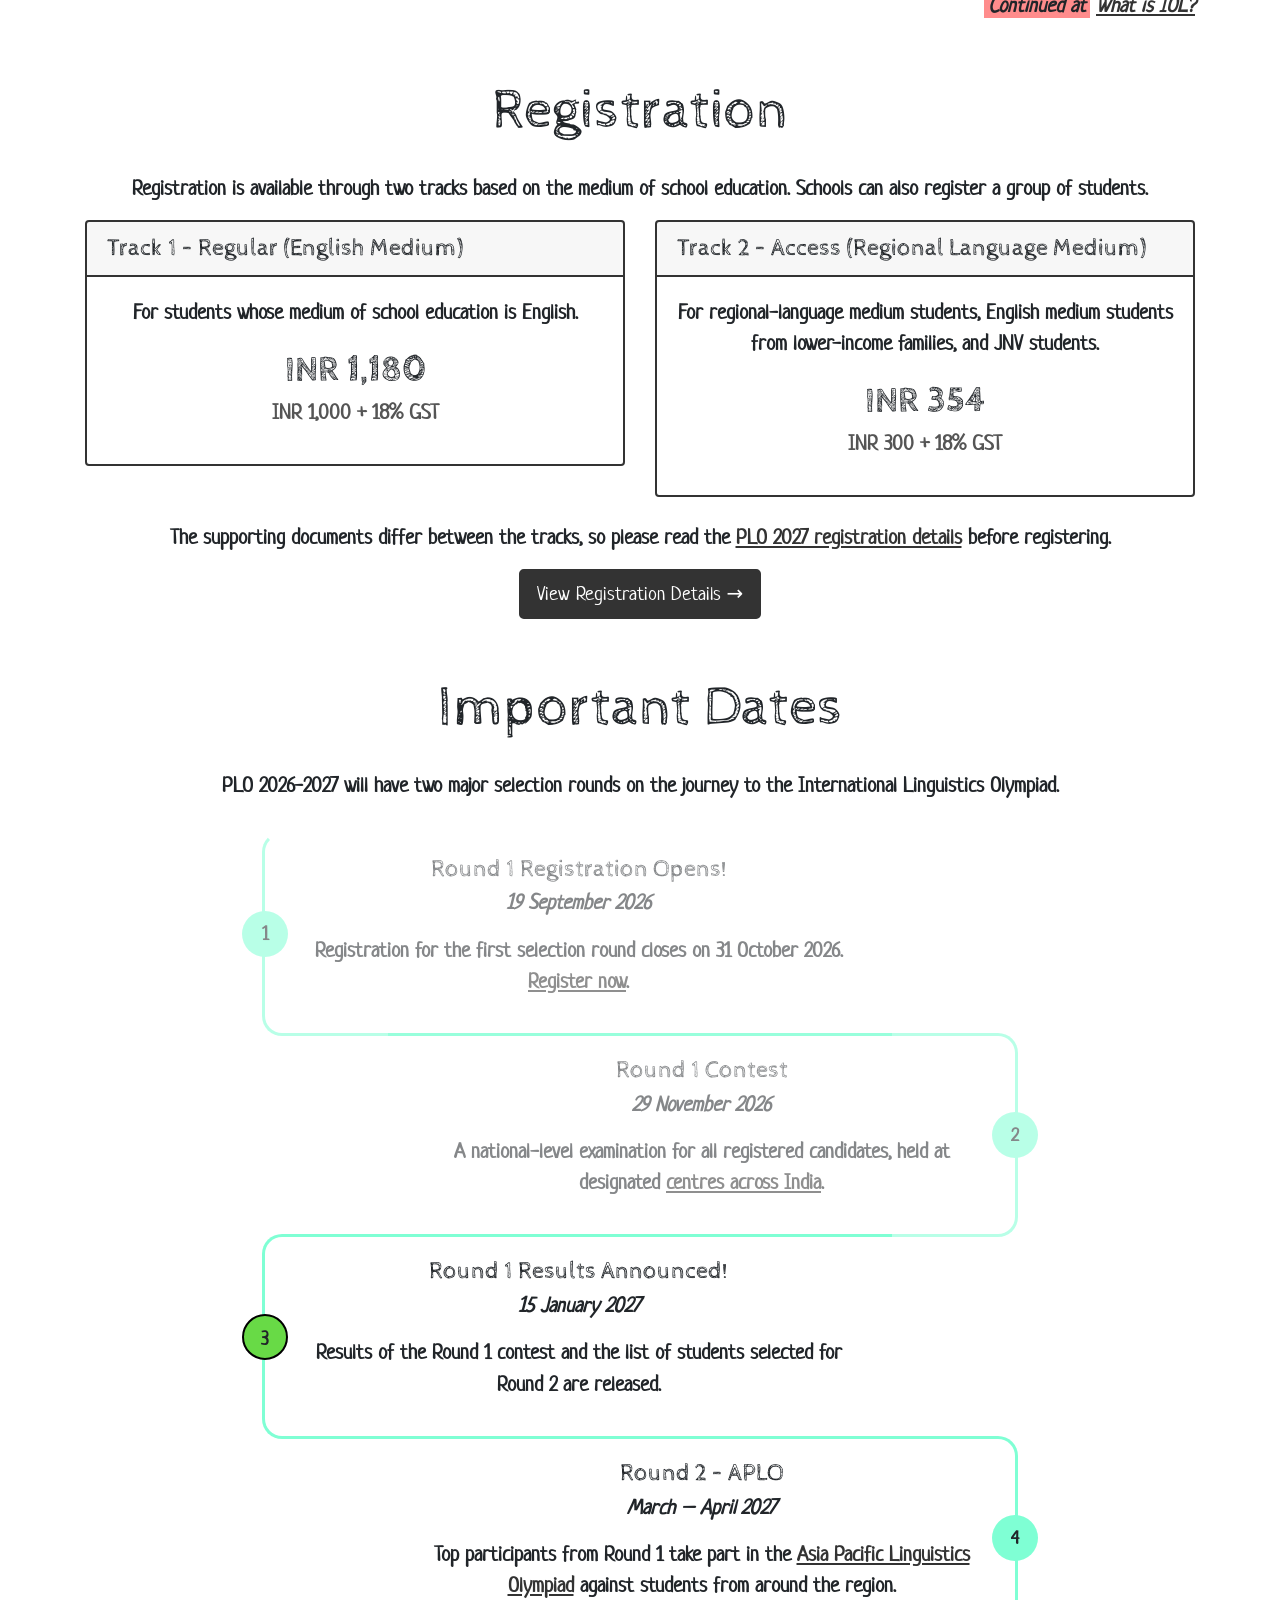
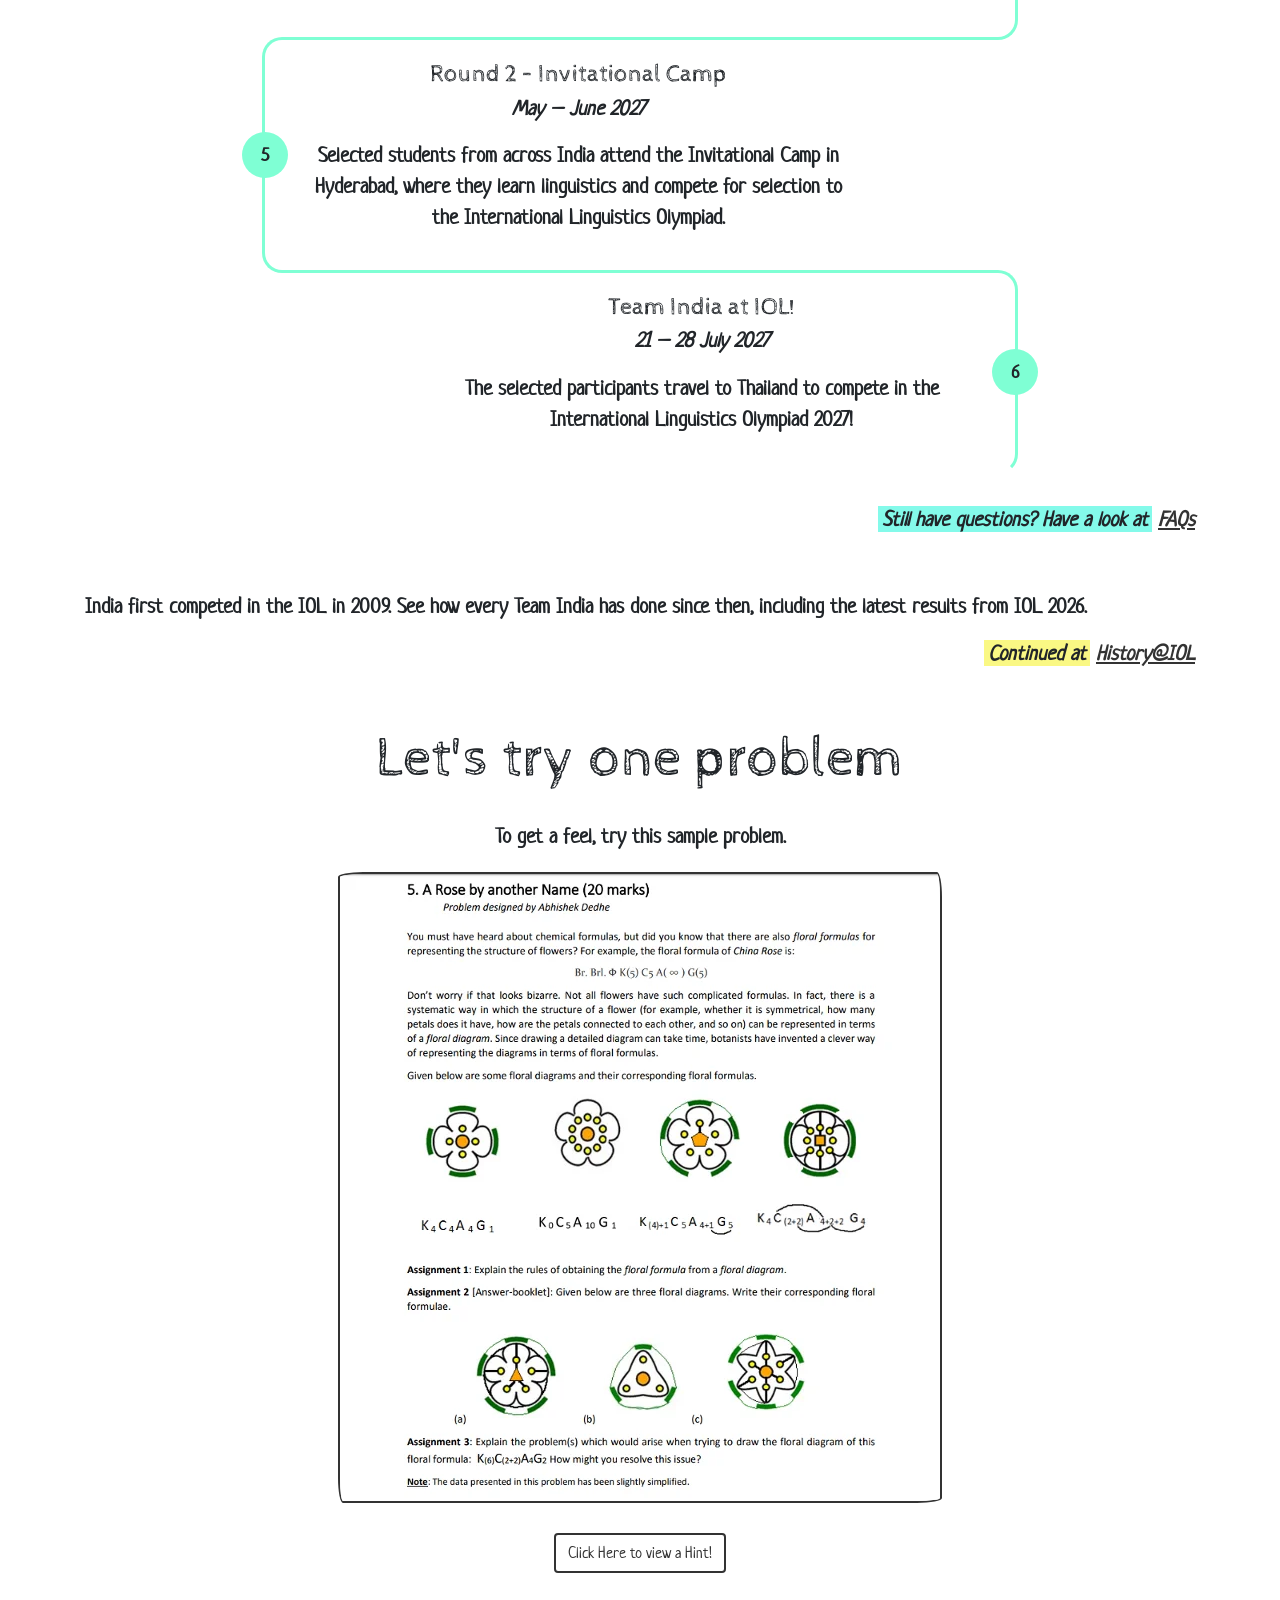
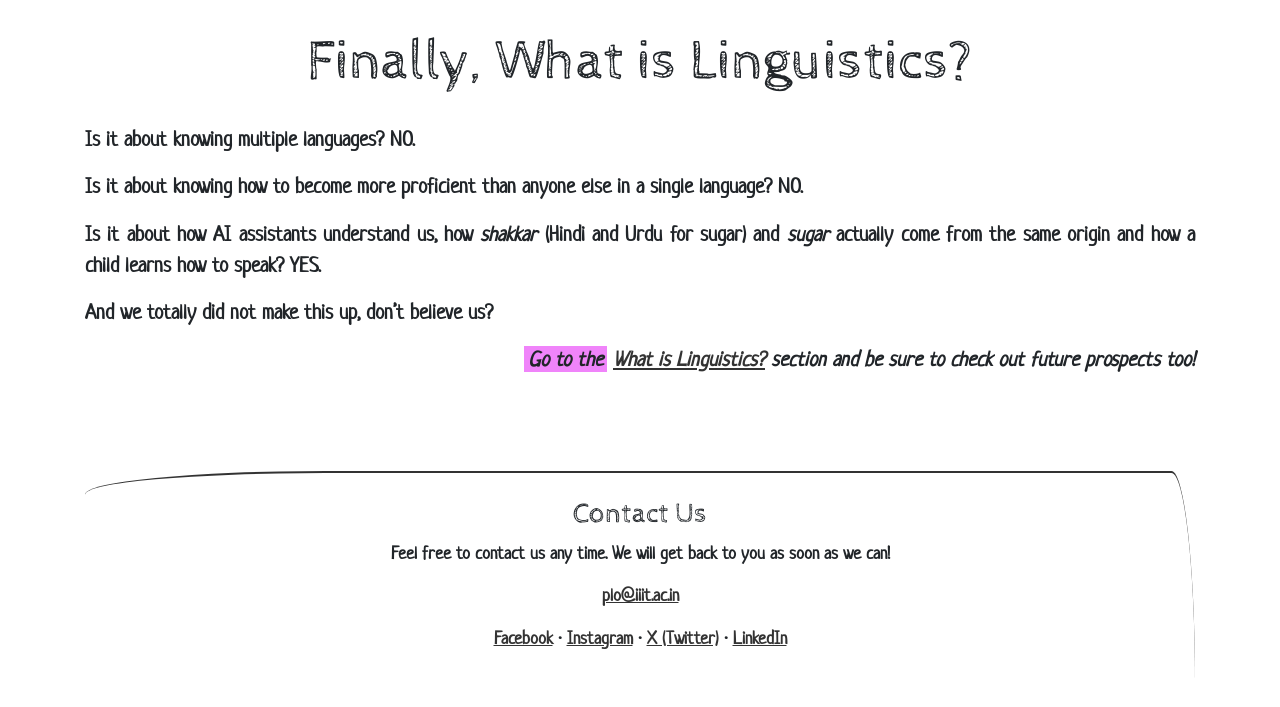
==== commit 5cf1af18: "Serve photos as WebP with phone-sized versions; load fonts in parallel - Photos re-encoded from the " ====
--- a/index.html
+++ b/index.html
@@ -9,6 +9,13 @@
     />
     <title>Panini Linguistics Olympiad</title>
     <link rel="icon" href="favicon.ico" />
+    <link rel="preconnect" href="https://fonts.googleapis.com" />
+    <link rel="preconnect" href="https://fonts.gstatic.com" crossorigin />
+    <link rel="stylesheet" href="https://fonts.googleapis.com/css?family=Neucha|Cabin+Sketch&display=swap" />
+    <link
+      rel="stylesheet"
+      href="https://cdnjs.cloudflare.com/ajax/libs/font-awesome/4.7.0/css/font-awesome.min.css"
+    />
     <link rel="stylesheet" href="css/theme.css" />
     <link rel="stylesheet" href="css/site.css" />
   </head>
@@ -137,32 +144,76 @@
         </ol>
         <div class="carousel-inner">
           <div class="carousel-item active">
-            <img src="images/plo-carousel/PLO-1.jpg" alt="PLO participants" />
-          </div>
-          <div class="carousel-item">
-            <img loading="lazy" src="images/plo-carousel/PLO-2.jpg" alt="PLO participants" />
-          </div>
-          <div class="carousel-item">
-            <img loading="lazy" src="images/plo-carousel/PLO-3.jpg" alt="PLO participants" />
-          </div>
-          <div class="carousel-item">
-            <img loading="lazy" src="images/plo-carousel/PLO-4.jpg" alt="PLO participants" />
-          </div>
-          <div class="carousel-item">
-            <img loading="lazy" src="images/plo-carousel/PLO-5.jpg" alt="PLO participants" />
-          </div>
-          <div class="carousel-item">
-            <img loading="lazy" src="images/plo26_2.jpg" alt="PLO 2026 Invitational Camp at IIIT Hyderabad" />
-          </div>
-          <div class="carousel-item">
-            <img
-              loading="lazy"
-              src="images/img_1.jpeg"
+            <img
+              fetchpriority="high"
+              src="images/plo-carousel/PLO-1.webp"
+              srcset="images/plo-carousel/PLO-1.webp 700w"
+              sizes="(max-width: 767px) 100vw, 900px"
+              alt="PLO participants"
+            />
+          </div>
+          <div class="carousel-item">
+            <img
+              loading="lazy"
+              src="images/plo-carousel/PLO-2.webp"
+              srcset="images/plo-carousel/PLO-2-sm.webp 800w, images/plo-carousel/PLO-2.webp 1200w"
+              sizes="(max-width: 767px) 100vw, 900px"
+              alt="PLO participants"
+            />
+          </div>
+          <div class="carousel-item">
+            <img
+              loading="lazy"
+              src="images/plo-carousel/PLO-3.webp"
+              srcset="images/plo-carousel/PLO-3-sm.webp 800w, images/plo-carousel/PLO-3.webp 1200w"
+              sizes="(max-width: 767px) 100vw, 900px"
+              alt="PLO participants"
+            />
+          </div>
+          <div class="carousel-item">
+            <img
+              loading="lazy"
+              src="images/plo-carousel/PLO-4.webp"
+              srcset="images/plo-carousel/PLO-4-sm.webp 800w, images/plo-carousel/PLO-4.webp 1200w"
+              sizes="(max-width: 767px) 100vw, 900px"
+              alt="PLO participants"
+            />
+          </div>
+          <div class="carousel-item">
+            <img
+              loading="lazy"
+              src="images/plo-carousel/PLO-5.webp"
+              srcset="images/plo-carousel/PLO-5-sm.webp 800w, images/plo-carousel/PLO-5.webp 1200w"
+              sizes="(max-width: 767px) 100vw, 900px"
+              alt="PLO participants"
+            />
+          </div>
+          <div class="carousel-item">
+            <img
+              loading="lazy"
+              src="images/plo26_2.webp"
+              srcset="images/plo26_2-sm.webp 800w, images/plo26_2.webp 1200w"
+              sizes="(max-width: 767px) 100vw, 900px"
+              alt="PLO 2026 Invitational Camp at IIIT Hyderabad"
+            />
+          </div>
+          <div class="carousel-item">
+            <img
+              loading="lazy"
+              src="images/img_1.webp"
+              srcset="images/img_1-sm.webp 800w, images/img_1.webp 1200w"
+              sizes="(max-width: 767px) 100vw, 900px"
               alt="Team India with Team Nepal at IOL 2023, Bansko"
             />
           </div>
           <div class="carousel-item">
-            <img loading="lazy" src="images/img_6.jpeg" alt="Award ceremony at IOL 2023, Bansko" />
+            <img
+              loading="lazy"
+              src="images/img_6.webp"
+              srcset="images/img_6-sm.webp 800w, images/img_6.webp 1200w"
+              sizes="(max-width: 767px) 100vw, 900px"
+              alt="Award ceremony at IOL 2023, Bansko"
+            />
           </div>
         </div>
         <a class="carousel-control-prev" href="#plo-carousel" role="button" data-slide="prev">
@@ -342,7 +393,7 @@
           <img
             loading="lazy"
             class="sketch-img"
-            src="images/example.png"
+            src="images/example.webp"
             alt="Sample linguistics problem: A Rose by another Name"
           />
         </figure>
--- a/css/theme.css
+++ b/css/theme.css
@@ -0,0 +1,9585 @@
+/* Fonts (Neucha, Cabin Sketch) and Font Awesome 4.7 are loaded with <link> tags in each page's <head>. */
+.gold,
+.gold > td,
+.gold > th,
+span.badge.Gold {
+  background-color: gold;
+}
+.silver .silver > th,
+.silver > td,
+span.badge.Silver {
+  background-color: #adacac;
+}
+.bronze .bronze > th,
+.bronze > td,
+span.badge.Bronze {
+  background-color: #e7ab6f;
+}
+.sky,
+.sky > td,
+.sky > th,
+span.badge.HonorableMention {
+  background-color: #e7f5fe;
+}
+.saffron,
+.saffron > td,
+.saffron > th {
+  background-color: #ffc081;
+}
+.green,
+.green > td,
+.green > th {
+  background-color: #8fe78f;
+}
+.level-color-00,
+.level-color-00 > td,
+.level-color-00 > th {
+  background-color: #b2ffb2;
+}
+.level-color-01,
+.level-color-01 > td,
+.level-color-01 > th {
+  background-color: #d7ffb2;
+}
+.level-color-02,
+.level-color-02 > td,
+.level-color-02 > th {
+  background-color: #ecffb2;
+}
+.level-color-03,
+.level-color-03 > td,
+.level-color-03 > th {
+  background-color: #f7ffb2;
+}
+.level-color-04,
+.level-color-04 > td,
+.level-color-04 > th {
+  background-color: #fcffb2;
+}
+.level-color-05,
+.level-color-05 > td,
+.level-color-05 > th {
+  background-color: #fff1b2;
+}
+.level-color-06,
+.level-color-06 > td,
+.level-color-06 > th {
+  background-color: #ffecb2;
+}
+.level-color-07,
+.level-color-07 > td,
+.level-color-07 > th {
+  background-color: #ffe7b2;
+}
+.level-color-08,
+.level-color-08 > td,
+.level-color-08 > th {
+  background-color: #ffd2b2;
+}
+.level-color-09,
+.level-color-09 > td,
+.level-color-09 > th {
+  background-color: #ffc7b2;
+}
+.level-color-10,
+.level-color-10 > td,
+.level-color-10 > th {
+  background-color: #ffb2b2;
+}
+table.table {
+  text-align: center;
+}
+table.table tbody tr td,
+table.table th {
+  padding: 10px;
+  vertical-align: middle;
+  height: 60px;
+}
+table.table tbody tr td span span.badge {
+  margin-left: 10px;
+  margin-right: 10px;
+}
+.registration {
+  display: block;
+}
+.social {
+  position: fixed;
+  bottom: 20px;
+  right: 20px;
+}
+.social div {
+  border-radius: 50px;
+  height: 50px;
+  width: 50px;
+  font-weight: 700;
+  text-align: center;
+  margin: 16.6666666667px;
+  transition: all 1s ease;
+}
+.social div a,
+.social div i,
+.social div span {
+  vertical-align: middle;
+}
+.social div a {
+  position: relative;
+  top: 8.3333333333px;
+}
+.social div a i {
+  font-size: 4rem;
+  opacity: 0.5;
+  transition: all 1s ease;
+}
+.social div a i:hover {
+  opacity: 1;
+}
+.social div#social-facebook a i {
+  color: #3b5998;
+}
+.social div#social-twitter a i {
+  color: #1da1f2;
+}
+.social div#social-email a i {
+  color: #dd4b39;
+}
+.navbar {
+  border-width: 2px;
+  border-style: solid;
+  border-radius: 25px 25px 55px 5px/5px 55px 25px 25px;
+}
+.navbar.bg-light {
+  border-color: #333;
+}
+.navbar.fixed-top {
+  border-radius: 0 25px 225px 0/25px 0 25px 255px;
+  border-width: 0 0 2px 0;
+}
+.navbar.fixed-bottom {
+  border-radius: 255px 25px 0 25px/25px 225px 25px 0;
+  border-width: 2px 0 0 0;
+}
+.navbar-brand {
+  font-family:
+    Cabin Sketch,
+    cursive;
+  font-weight: 400;
+  text-decoration: none;
+}
+.btn {
+  border-radius: 255px 25px 225px 25px/25px 225px 25px 255px;
+}
+button,
+input,
+optgroup,
+select,
+textarea {
+  font-family:
+    Neucha,
+    -apple-system,
+    system-ui,
+    BlinkMacSystemFont,
+    Segoe UI,
+    Roboto,
+    Helvetica Neue,
+    Arial,
+    sans-serif;
+}
+blockquote {
+  border-radius: 15px 27px 25px 25px/25px 25px 305px 635px;
+}
+table td,
+table th {
+  background-color: #fff;
+}
+.table-bordered {
+  background-color: #333;
+  border-collapse: separate;
+  border-spacing: 0;
+  border-radius: 5px 25px 5px 25px/25px 5px 25px 5px;
+  overflow: hidden;
+}
+.table-bordered td,
+.table-bordered th {
+  border-radius: 5px 5px 25px 4px/5px 4px 3px 5px;
+}
+.table-bordered .table-success:hover td,
+.table-bordered .table-success:hover th,
+.table-bordered .table-success td,
+.table-bordered .table-success th {
+  background-color: #28a745;
+  color: #fff;
+}
+.table-bordered .table-info:hover td,
+.table-bordered .table-info:hover th,
+.table-bordered .table-info td,
+.table-bordered .table-info th {
+  background-color: #17a2b8;
+  color: #fff;
+}
+.table-bordered .table-warning:hover td,
+.table-bordered .table-warning:hover th,
+.table-bordered .table-warning td,
+.table-bordered .table-warning th {
+  background-color: #ffc107;
+  color: #fff;
+}
+.table-bordered .table-danger:hover td,
+.table-bordered .table-danger:hover th,
+.table-bordered .table-danger td,
+.table-bordered .table-danger th {
+  background-color: #dc3545;
+  color: #fff;
+}
+.table-dark.table-hover .table-active:hover > td,
+.table-dark.table-hover .table-active:hover > th,
+.table-dark td,
+.table-dark th {
+  background-color: #333;
+}
+.form-control,
+input {
+  border-radius: 255px 25px 225px 25px/25px 225px 25px 255px;
+}
+select,
+select.form-control,
+textarea,
+textarea.form-control {
+  border-radius: 555px 25px 15px 25px/25px 5px 35px 555px !important;
+}
+[type="checkbox"] {
+  position: relative;
+  -webkit-appearance: none;
+  -moz-appearance: none;
+  appearance: none;
+  cursor: pointer;
+}
+[type="checkbox"]:before {
+  content: "";
+  position: absolute;
+  left: -1.2em;
+  top: -0.9em;
+  display: inline-block;
+  width: 15px;
+  height: 16px;
+  border: 2px solid #333;
+  border-radius: 2px 8px 2px 4px/5px 3px 5px 3px;
+}
+[type="checkbox"]:checked:after {
+  content: "x";
+  position: absolute;
+  left: -0.64em;
+  top: -0.48em;
+  font-size: 1.5rem;
+  line-height: 0.5;
+  color: #333;
+}
+[type="checkbox"]:disabled:before {
+  border: 2px solid #aaa;
+}
+[type="radio"] {
+  position: relative;
+  -webkit-appearance: none;
+  -moz-appearance: none;
+  appearance: none;
+  cursor: pointer;
+}
+[type="radio"]:before {
+  content: "";
+  position: absolute;
+  left: -1.2em;
+  top: -0.9em;
+  display: inline-block;
+  width: 16px;
+  height: 16px;
+  border: 2px solid #333;
+  border-radius: 50% 45% 40% 50%/40% 50% 50% 45%;
+}
+[type="radio"]:checked:before {
+  background-color: #333;
+}
+[type="radio"]:disabled:before {
+  border: 2px solid #aaa;
+}
+.form-check-label {
+  padding-left: 2.5rem;
+}
+.dropdown-menu {
+  border-radius: 555px 25px 25px 25px/25px 25px 25px 555px;
+  overflow: hidden;
+}
+.dropdown-divider {
+  border-top-width: 2px;
+}
+.list-group {
+  background-color: #333;
+  border: 2px solid #333;
+  border-radius: 45px 15px 35px 5px/15px 5px 15px 65px;
+  overflow: hidden;
+}
+.list-group-item {
+  border-left: none;
+  border-right: none;
+  border-top: 2px solid #333;
+  border-radius: 255px 5px 225px 5px/25px 225px 25px 255px;
+}
+.list-group-item:first-child {
+  border-top: none;
+}
+.list-group-item:last-child {
+  border-bottom: none;
+}
+.dropdown-item,
+.list-group-item,
+.nav-link,
+.page-link {
+  text-decoration: none;
+}
+.nav-tabs .nav-link {
+  border-radius: 45px 15px 225px 5px/25px 225px 25px 255px;
+}
+.breadcrumb {
+  border: 2px solid #333;
+}
+.pagination .page-link {
+  border-radius: 425px 255px 25px 25px/25px 25px 5px 25px;
+}
+.progress {
+  border: 2px solid #333;
+}
+.badge-pill {
+  border-radius: 7rem 8rem 8rem 8rem/4rem 5rem 6rem 6rem;
+}
+.alert-dismissible .close {
+  color: transparent;
+}
+.alert-dismissible .close:before {
+  right: 1rem;
+  top: 0.8rem;
+}
+.alert-dismissible.alert-success {
+  border-color: #28a745;
+}
+.alert-dismissible.alert-success,
+.alert-dismissible.alert-success .alert-link,
+.alert-dismissible.alert-success .close:before {
+  color: #28a745;
+}
+.alert-dismissible.alert-info {
+  border-color: #17a2b8;
+}
+.alert-dismissible.alert-info,
+.alert-dismissible.alert-info .alert-link,
+.alert-dismissible.alert-info .close:before {
+  color: #17a2b8;
+}
+.alert-dismissible.alert-warning {
+  border-color: #ffc107;
+}
+.alert-dismissible.alert-warning,
+.alert-dismissible.alert-warning .alert-link,
+.alert-dismissible.alert-warning .close:before {
+  color: #ffc107;
+}
+.alert-dismissible.alert-danger {
+  border-color: #dc3545;
+}
+.alert-dismissible.alert-danger,
+.alert-dismissible.alert-danger .alert-link,
+.alert-dismissible.alert-danger .close:before {
+  color: #dc3545;
+}
+.card {
+  border-radius: 5px 5px 5px 5px/25px 25px 25px 5px;
+}
+.card-outline-danger,
+.card-outline-info,
+.card-outline-primary,
+.card-outline-success,
+.card-outline-warning {
+  border-width: 2px;
+}
+.card-header {
+  border-bottom-width: 2px;
+  border-color: inherit;
+}
+.card-header:first-child {
+  border-radius: 3px 3px 0 0/23px 23px 0 0;
+}
+.card-footer {
+  border-top-width: 2px;
+}
+.jumbotron {
+  border: 2px solid #333;
+}
+.modal-content {
+  border-radius: 15px 5px 5px 25px/5px 25px 25px 5px;
+}
+.popover {
+  padding: 0;
+  border-radius: 45px 85px 15px 25px/15px 10px 35px 555px;
+}
+.popover-title {
+  border-bottom: 2px solid #333;
+}
+.popover.bs-tether-element-attached-right:before,
+.popover.popover-left:before {
+  right: -13px;
+}
+.popover.bs-tether-element-attached-bottom:before,
+.popover.popover-top:before {
+  bottom: -13px;
+}
+.popover.bs-tether-element-attached-top:before,
+.popover.popover-bottom:before {
+  top: -13px;
+}
+.popover.bs-tether-element-attached-left:before,
+.popover.popover-right:before {
+  left: -13px;
+}
+pre {
+  border: 2px solid #333;
+  border-radius: 15px 5px 5px 25px/5px 25px 25px 5px;
+}
+.close,
+.close:active,
+.close:focus,
+.close:hover {
+  opacity: 1;
+}
+.close:active:before,
+.close:before,
+.close:focus:before,
+.close:hover:before {
+  position: absolute;
+  content: "X";
+  color: #333;
+} /*!
+ * Bootstrap v4.6.1 (https://getbootstrap.com/)
+ * Copyright 2011-2021 The Bootstrap Authors
+ * Copyright 2011-2021 Twitter, Inc.
+ * Licensed under MIT (https://github.com/twbs/bootstrap/blob/main/LICENSE)
+ */
+:root {
+  --blue: #007bff;
+  --indigo: #6610f2;
+  --purple: #6f42c1;
+  --pink: #e83e8c;
+  --red: #dc3545;
+  --orange: #fd7e14;
+  --yellow: #ffc107;
+  --green: #28a745;
+  --teal: #20c997;
+  --cyan: #17a2b8;
+  --white: #fff;
+  --gray: #868e96;
+  --gray-dark: #333;
+  --primary: #333;
+  --secondary: #555;
+  --success: #28a745;
+  --info: #17a2b8;
+  --warning: #ffc107;
+  --danger: #dc3545;
+  --light: #fff;
+  --dark: #555;
+  --breakpoint-xs: 0;
+  --breakpoint-sm: 576px;
+  --breakpoint-md: 768px;
+  --breakpoint-lg: 992px;
+  --breakpoint-xl: 1200px;
+  --font-family-sans-serif: "Neucha", -apple-system, system-ui, BlinkMacSystemFont, "Segoe UI", Roboto,
+    "Helvetica Neue", Arial, sans-serif;
+  --font-family-monospace: SFMono-Regular, Menlo, Monaco, Consolas, "Liberation Mono", "Courier New",
+    monospace;
+}
+*,
+:after,
+:before {
+  box-sizing: border-box;
+}
+html {
+  font-family: sans-serif;
+  line-height: 1.15;
+  -webkit-text-size-adjust: 100%;
+  -webkit-tap-highlight-color: rgba(0, 0, 0, 0);
+}
+article,
+aside,
+figcaption,
+figure,
+footer,
+header,
+hgroup,
+main,
+nav,
+section {
+  display: block;
+}
+body {
+  margin: 0;
+  font-family:
+    Neucha,
+    -apple-system,
+    system-ui,
+    BlinkMacSystemFont,
+    Segoe UI,
+    Roboto,
+    Helvetica Neue,
+    Arial,
+    sans-serif;
+  font-size: 1rem;
+  font-weight: 700;
+  line-height: 1.5;
+  color: #212529;
+  text-align: left;
+  background-color: #fff;
+}
+[tabindex="-1"]:focus:not(:focus-visible) {
+  outline: 0 !important;
+}
+hr {
+  box-sizing: content-box;
+  height: 0;
+  overflow: visible;
+}
+h1,
+h2,
+h3,
+h4,
+h5,
+h6 {
+  margin-top: 0;
+  margin-bottom: 0.5rem;
+}
+p {
+  margin-top: 0;
+  margin-bottom: 1rem;
+}
+abbr[data-original-title],
+abbr[title] {
+  text-decoration: underline;
+  -webkit-text-decoration: underline dotted;
+  text-decoration: underline dotted;
+  cursor: help;
+  border-bottom: 0;
+  -webkit-text-decoration-skip-ink: none;
+  text-decoration-skip-ink: none;
+}
+address {
+  font-style: normal;
+  line-height: inherit;
+}
+address,
+dl,
+ol,
+ul {
+  margin-bottom: 1rem;
+}
+dl,
+ol,
+ul {
+  margin-top: 0;
+}
+ol ol,
+ol ul,
+ul ol,
+ul ul {
+  margin-bottom: 0;
+}
+dt {
+  font-weight: 700;
+}
+dd {
+  margin-bottom: 0.5rem;
+  margin-left: 0;
+}
+blockquote {
+  margin: 0 0 1rem;
+}
+b,
+strong {
+  font-weight: bolder;
+}
+small {
+  font-size: 80%;
+}
+sub,
+sup {
+  position: relative;
+  font-size: 75%;
+  line-height: 0;
+  vertical-align: baseline;
+}
+sub {
+  bottom: -0.25em;
+}
+sup {
+  top: -0.5em;
+}
+a {
+  color: #333;
+  background-color: transparent;
+}
+a,
+a:hover {
+  text-decoration: underline;
+}
+a:hover {
+  color: #0d0d0d;
+}
+a:not([href]):not([class]),
+a:not([href]):not([class]):hover {
+  color: inherit;
+  text-decoration: none;
+}
+code,
+kbd,
+pre,
+samp {
+  font-family:
+    SFMono-Regular,
+    Menlo,
+    Monaco,
+    Consolas,
+    Liberation Mono,
+    Courier New,
+    monospace;
+  font-size: 1em;
+}
+pre {
+  margin-top: 0;
+  margin-bottom: 1rem;
+  overflow: auto;
+  -ms-overflow-style: scrollbar;
+}
+figure {
+  margin: 0 0 1rem;
+}
+img {
+  border-style: none;
+}
+img,
+svg {
+  vertical-align: middle;
+}
+svg {
+  overflow: hidden;
+}
+table {
+  border-collapse: collapse;
+}
+caption {
+  padding-top: 0.75rem;
+  padding-bottom: 0.75rem;
+  color: #868e96;
+  text-align: left;
+  caption-side: bottom;
+}
+th {
+  text-align: inherit;
+  text-align: -webkit-match-parent;
+}
+label {
+  display: inline-block;
+  margin-bottom: 0.5rem;
+}
+button {
+  border-radius: 0;
+}
+button:focus:not(:focus-visible) {
+  outline: 0;
+}
+button,
+input,
+optgroup,
+select,
+textarea {
+  margin: 0;
+  font-family: inherit;
+  font-size: inherit;
+  line-height: inherit;
+}
+button,
+input {
+  overflow: visible;
+}
+button,
+select {
+  text-transform: none;
+}
+[role="button"] {
+  cursor: pointer;
+}
+select {
+  word-wrap: normal;
+}
+[type="button"],
+[type="reset"],
+[type="submit"],
+button {
+  -webkit-appearance: button;
+}
+[type="button"]:not(:disabled),
+[type="reset"]:not(:disabled),
+[type="submit"]:not(:disabled),
+button:not(:disabled) {
+  cursor: pointer;
+}
+[type="button"]::-moz-focus-inner,
+[type="reset"]::-moz-focus-inner,
+[type="submit"]::-moz-focus-inner,
+button::-moz-focus-inner {
+  padding: 0;
+  border-style: none;
+}
+input[type="checkbox"],
+input[type="radio"] {
+  box-sizing: border-box;
+  padding: 0;
+}
+textarea {
+  overflow: auto;
+  resize: vertical;
+}
+fieldset {
+  min-width: 0;
+  padding: 0;
+  margin: 0;
+  border: 0;
+}
+legend {
+  display: block;
+  width: 100%;
+  max-width: 100%;
+  padding: 0;
+  margin-bottom: 0.5rem;
+  font-size: 1.5rem;
+  line-height: inherit;
+  color: inherit;
+  white-space: normal;
+}
+progress {
+  vertical-align: baseline;
+}
+[type="number"]::-webkit-inner-spin-button,
+[type="number"]::-webkit-outer-spin-button {
+  height: auto;
+}
+[type="search"] {
+  outline-offset: -2px;
+  -webkit-appearance: none;
+}
+[type="search"]::-webkit-search-decoration {
+  -webkit-appearance: none;
+}
+::-webkit-file-upload-button {
+  font: inherit;
+  -webkit-appearance: button;
+}
+output {
+  display: inline-block;
+}
+summary {
+  display: list-item;
+  cursor: pointer;
+}
+template {
+  display: none;
+}
+[hidden] {
+  display: none !important;
+}
+.h1,
+.h2,
+.h3,
+.h4,
+.h5,
+.h6,
+h1,
+h2,
+h3,
+h4,
+h5,
+h6 {
+  margin-bottom: 0.5rem;
+  font-family:
+    Cabin Sketch,
+    cursive;
+  font-weight: 500;
+  line-height: 1.2;
+}
+.h1,
+h1 {
+  font-size: 2.5rem;
+}
+.h2,
+h2 {
+  font-size: 2rem;
+}
+.h3,
+h3 {
+  font-size: 1.75rem;
+}
+.h4,
+h4 {
+  font-size: 1.5rem;
+}
+.h5,
+h5 {
+  font-size: 1.25rem;
+}
+.h6,
+h6 {
+  font-size: 1rem;
+}
+.lead {
+  font-size: 1.25rem;
+  font-weight: 300;
+}
+.display-1 {
+  font-size: 6rem;
+}
+.display-1,
+.display-2 {
+  font-weight: 300;
+  line-height: 1.2;
+}
+.display-2 {
+  font-size: 5.5rem;
+}
+.display-3 {
+  font-size: 4.5rem;
+}
+.display-3,
+.display-4 {
+  font-weight: 300;
+  line-height: 1.2;
+}
+.display-4 {
+  font-size: 3.5rem;
+}
+hr {
+  margin-top: 1rem;
+  margin-bottom: 1rem;
+  border: 0;
+  border-top: 2px solid rgba(0, 0, 0, 0.1);
+}
+.small,
+small {
+  font-size: 80%;
+  font-weight: 400;
+}
+.mark,
+mark {
+  padding: 0.2em;
+  background-color: #fcf8e3;
+}
+.list-inline,
+.list-unstyled {
+  padding-left: 0;
+  list-style: none;
+}
+.list-inline-item {
+  display: inline-block;
+}
+.list-inline-item:not(:last-child) {
+  margin-right: 0.5rem;
+}
+.initialism {
+  font-size: 90%;
+  text-transform: uppercase;
+}
+.blockquote {
+  margin-bottom: 1rem;
+  font-size: 1.25rem;
+}
+.blockquote-footer {
+  display: block;
+  font-size: 80%;
+  color: #333;
+}
+.blockquote-footer:before {
+  content: "\2014\A0";
+}
+.img-fluid,
+.img-thumbnail {
+  max-width: 100%;
+  height: auto;
+}
+.img-thumbnail {
+  padding: 0.25rem;
+  background-color: #fff;
+  border: 2px solid #dee2e6;
+  border-radius: 0.25rem;
+}
+.figure {
+  display: inline-block;
+}
+.figure-img {
+  margin-bottom: 0.5rem;
+  line-height: 1;
+}
+.figure-caption {
+  font-size: 90%;
+  color: #868e96;
+}
+code {
+  font-size: 87.5%;
+  color: #e83e8c;
+  word-wrap: break-word;
+}
+a > code {
+  color: inherit;
+}
+kbd {
+  padding: 0.2rem 0.4rem;
+  font-size: 87.5%;
+  color: #fff;
+  background-color: #212529;
+  border-radius: 0.2rem;
+}
+kbd kbd {
+  padding: 0;
+  font-size: 100%;
+  font-weight: 700;
+}
+pre {
+  display: block;
+  font-size: 87.5%;
+  color: #212529;
+}
+pre code {
+  font-size: inherit;
+  color: inherit;
+  word-break: normal;
+}
+.pre-scrollable {
+  max-height: 340px;
+  overflow-y: scroll;
+}
+.container,
+.container-fluid,
+.container-lg,
+.container-md,
+.container-sm,
+.container-xl {
+  width: 100%;
+  padding-right: 15px;
+  padding-left: 15px;
+  margin-right: auto;
+  margin-left: auto;
+}
+@media (min-width: 576px) {
+  .container,
+  .container-sm {
+    max-width: 540px;
+  }
+}
+@media (min-width: 768px) {
+  .container,
+  .container-md,
+  .container-sm {
+    max-width: 720px;
+  }
+}
+@media (min-width: 992px) {
+  .container,
+  .container-lg,
+  .container-md,
+  .container-sm {
+    max-width: 960px;
+  }
+}
+@media (min-width: 1200px) {
+  .container,
+  .container-lg,
+  .container-md,
+  .container-sm,
+  .container-xl {
+    max-width: 1140px;
+  }
+}
+.row {
+  display: flex;
+  flex-wrap: wrap;
+  margin-right: -15px;
+  margin-left: -15px;
+}
+.no-gutters {
+  margin-right: 0;
+  margin-left: 0;
+}
+.no-gutters > .col,
+.no-gutters > [class*="col-"] {
+  padding-right: 0;
+  padding-left: 0;
+}
+.col,
+.col-1,
+.col-2,
+.col-3,
+.col-4,
+.col-5,
+.col-6,
+.col-7,
+.col-8,
+.col-9,
+.col-10,
+.col-11,
+.col-12,
+.col-auto,
+.col-lg,
+.col-lg-1,
+.col-lg-2,
+.col-lg-3,
+.col-lg-4,
+.col-lg-5,
+.col-lg-6,
+.col-lg-7,
+.col-lg-8,
+.col-lg-9,
+.col-lg-10,
+.col-lg-11,
+.col-lg-12,
+.col-lg-auto,
+.col-md,
+.col-md-1,
+.col-md-2,
+.col-md-3,
+.col-md-4,
+.col-md-5,
+.col-md-6,
+.col-md-7,
+.col-md-8,
+.col-md-9,
+.col-md-10,
+.col-md-11,
+.col-md-12,
+.col-md-auto,
+.col-sm,
+.col-sm-1,
+.col-sm-2,
+.col-sm-3,
+.col-sm-4,
+.col-sm-5,
+.col-sm-6,
+.col-sm-7,
+.col-sm-8,
+.col-sm-9,
+.col-sm-10,
+.col-sm-11,
+.col-sm-12,
+.col-sm-auto,
+.col-xl,
+.col-xl-1,
+.col-xl-2,
+.col-xl-3,
+.col-xl-4,
+.col-xl-5,
+.col-xl-6,
+.col-xl-7,
+.col-xl-8,
+.col-xl-9,
+.col-xl-10,
+.col-xl-11,
+.col-xl-12,
+.col-xl-auto {
+  position: relative;
+  width: 100%;
+  padding-right: 15px;
+  padding-left: 15px;
+}
+.col {
+  flex-basis: 0;
+  flex-grow: 1;
+  max-width: 100%;
+}
+.row-cols-1 > * {
+  flex: 0 0 100%;
+  max-width: 100%;
+}
+.row-cols-2 > * {
+  flex: 0 0 50%;
+  max-width: 50%;
+}
+.row-cols-3 > * {
+  flex: 0 0 33.3333333333%;
+  max-width: 33.3333333333%;
+}
+.row-cols-4 > * {
+  flex: 0 0 25%;
+  max-width: 25%;
+}
+.row-cols-5 > * {
+  flex: 0 0 20%;
+  max-width: 20%;
+}
+.row-cols-6 > * {
+  flex: 0 0 16.6666666667%;
+  max-width: 16.6666666667%;
+}
+.col-auto {
+  flex: 0 0 auto;
+  width: auto;
+  max-width: 100%;
+}
+.col-1 {
+  flex: 0 0 8.33333333%;
+  max-width: 8.33333333%;
+}
+.col-2 {
+  flex: 0 0 16.66666667%;
+  max-width: 16.66666667%;
+}
+.col-3 {
+  flex: 0 0 25%;
+  max-width: 25%;
+}
+.col-4 {
+  flex: 0 0 33.33333333%;
+  max-width: 33.33333333%;
+}
+.col-5 {
+  flex: 0 0 41.66666667%;
+  max-width: 41.66666667%;
+}
+.col-6 {
+  flex: 0 0 50%;
+  max-width: 50%;
+}
+.col-7 {
+  flex: 0 0 58.33333333%;
+  max-width: 58.33333333%;
+}
+.col-8 {
+  flex: 0 0 66.66666667%;
+  max-width: 66.66666667%;
+}
+.col-9 {
+  flex: 0 0 75%;
+  max-width: 75%;
+}
+.col-10 {
+  flex: 0 0 83.33333333%;
+  max-width: 83.33333333%;
+}
+.col-11 {
+  flex: 0 0 91.66666667%;
+  max-width: 91.66666667%;
+}
+.col-12 {
+  flex: 0 0 100%;
+  max-width: 100%;
+}
+.order-first {
+  order: -1;
+}
+.order-last {
+  order: 13;
+}
+.order-0 {
+  order: 0;
+}
+.order-1 {
+  order: 1;
+}
+.order-2 {
+  order: 2;
+}
+.order-3 {
+  order: 3;
+}
+.order-4 {
+  order: 4;
+}
+.order-5 {
+  order: 5;
+}
+.order-6 {
+  order: 6;
+}
+.order-7 {
+  order: 7;
+}
+.order-8 {
+  order: 8;
+}
+.order-9 {
+  order: 9;
+}
+.order-10 {
+  order: 10;
+}
+.order-11 {
+  order: 11;
+}
+.order-12 {
+  order: 12;
+}
+.offset-1 {
+  margin-left: 8.33333333%;
+}
+.offset-2 {
+  margin-left: 16.66666667%;
+}
+.offset-3 {
+  margin-left: 25%;
+}
+.offset-4 {
+  margin-left: 33.33333333%;
+}
+.offset-5 {
+  margin-left: 41.66666667%;
+}
+.offset-6 {
+  margin-left: 50%;
+}
+.offset-7 {
+  margin-left: 58.33333333%;
+}
+.offset-8 {
+  margin-left: 66.66666667%;
+}
+.offset-9 {
+  margin-left: 75%;
+}
+.offset-10 {
+  margin-left: 83.33333333%;
+}
+.offset-11 {
+  margin-left: 91.66666667%;
+}
+@media (min-width: 576px) {
+  .col-sm {
+    flex-basis: 0;
+    flex-grow: 1;
+    max-width: 100%;
+  }
+  .row-cols-sm-1 > * {
+    flex: 0 0 100%;
+    max-width: 100%;
+  }
+  .row-cols-sm-2 > * {
+    flex: 0 0 50%;
+    max-width: 50%;
+  }
+  .row-cols-sm-3 > * {
+    flex: 0 0 33.3333333333%;
+    max-width: 33.3333333333%;
+  }
+  .row-cols-sm-4 > * {
+    flex: 0 0 25%;
+    max-width: 25%;
+  }
+  .row-cols-sm-5 > * {
+    flex: 0 0 20%;
+    max-width: 20%;
+  }
+  .row-cols-sm-6 > * {
+    flex: 0 0 16.6666666667%;
+    max-width: 16.6666666667%;
+  }
+  .col-sm-auto {
+    flex: 0 0 auto;
+    width: auto;
+    max-width: 100%;
+  }
+  .col-sm-1 {
+    flex: 0 0 8.33333333%;
+    max-width: 8.33333333%;
+  }
+  .col-sm-2 {
+    flex: 0 0 16.66666667%;
+    max-width: 16.66666667%;
+  }
+  .col-sm-3 {
+    flex: 0 0 25%;
+    max-width: 25%;
+  }
+  .col-sm-4 {
+    flex: 0 0 33.33333333%;
+    max-width: 33.33333333%;
+  }
+  .col-sm-5 {
+    flex: 0 0 41.66666667%;
+    max-width: 41.66666667%;
+  }
+  .col-sm-6 {
+    flex: 0 0 50%;
+    max-width: 50%;
+  }
+  .col-sm-7 {
+    flex: 0 0 58.33333333%;
+    max-width: 58.33333333%;
+  }
+  .col-sm-8 {
+    flex: 0 0 66.66666667%;
+    max-width: 66.66666667%;
+  }
+  .col-sm-9 {
+    flex: 0 0 75%;
+    max-width: 75%;
+  }
+  .col-sm-10 {
+    flex: 0 0 83.33333333%;
+    max-width: 83.33333333%;
+  }
+  .col-sm-11 {
+    flex: 0 0 91.66666667%;
+    max-width: 91.66666667%;
+  }
+  .col-sm-12 {
+    flex: 0 0 100%;
+    max-width: 100%;
+  }
+  .order-sm-first {
+    order: -1;
+  }
+  .order-sm-last {
+    order: 13;
+  }
+  .order-sm-0 {
+    order: 0;
+  }
+  .order-sm-1 {
+    order: 1;
+  }
+  .order-sm-2 {
+    order: 2;
+  }
+  .order-sm-3 {
+    order: 3;
+  }
+  .order-sm-4 {
+    order: 4;
+  }
+  .order-sm-5 {
+    order: 5;
+  }
+  .order-sm-6 {
+    order: 6;
+  }
+  .order-sm-7 {
+    order: 7;
+  }
+  .order-sm-8 {
+    order: 8;
+  }
+  .order-sm-9 {
+    order: 9;
+  }
+  .order-sm-10 {
+    order: 10;
+  }
+  .order-sm-11 {
+    order: 11;
+  }
+  .order-sm-12 {
+    order: 12;
+  }
+  .offset-sm-0 {
+    margin-left: 0;
+  }
+  .offset-sm-1 {
+    margin-left: 8.33333333%;
+  }
+  .offset-sm-2 {
+    margin-left: 16.66666667%;
+  }
+  .offset-sm-3 {
+    margin-left: 25%;
+  }
+  .offset-sm-4 {
+    margin-left: 33.33333333%;
+  }
+  .offset-sm-5 {
+    margin-left: 41.66666667%;
+  }
+  .offset-sm-6 {
+    margin-left: 50%;
+  }
+  .offset-sm-7 {
+    margin-left: 58.33333333%;
+  }
+  .offset-sm-8 {
+    margin-left: 66.66666667%;
+  }
+  .offset-sm-9 {
+    margin-left: 75%;
+  }
+  .offset-sm-10 {
+    margin-left: 83.33333333%;
+  }
+  .offset-sm-11 {
+    margin-left: 91.66666667%;
+  }
+}
+@media (min-width: 768px) {
+  .col-md {
+    flex-basis: 0;
+    flex-grow: 1;
+    max-width: 100%;
+  }
+  .row-cols-md-1 > * {
+    flex: 0 0 100%;
+    max-width: 100%;
+  }
+  .row-cols-md-2 > * {
+    flex: 0 0 50%;
+    max-width: 50%;
+  }
+  .row-cols-md-3 > * {
+    flex: 0 0 33.3333333333%;
+    max-width: 33.3333333333%;
+  }
+  .row-cols-md-4 > * {
+    flex: 0 0 25%;
+    max-width: 25%;
+  }
+  .row-cols-md-5 > * {
+    flex: 0 0 20%;
+    max-width: 20%;
+  }
+  .row-cols-md-6 > * {
+    flex: 0 0 16.6666666667%;
+    max-width: 16.6666666667%;
+  }
+  .col-md-auto {
+    flex: 0 0 auto;
+    width: auto;
+    max-width: 100%;
+  }
+  .col-md-1 {
+    flex: 0 0 8.33333333%;
+    max-width: 8.33333333%;
+  }
+  .col-md-2 {
+    flex: 0 0 16.66666667%;
+    max-width: 16.66666667%;
+  }
+  .col-md-3 {
+    flex: 0 0 25%;
+    max-width: 25%;
+  }
+  .col-md-4 {
+    flex: 0 0 33.33333333%;
+    max-width: 33.33333333%;
+  }
+  .col-md-5 {
+    flex: 0 0 41.66666667%;
+    max-width: 41.66666667%;
+  }
+  .col-md-6 {
+    flex: 0 0 50%;
+    max-width: 50%;
+  }
+  .col-md-7 {
+    flex: 0 0 58.33333333%;
+    max-width: 58.33333333%;
+  }
+  .col-md-8 {
+    flex: 0 0 66.66666667%;
+    max-width: 66.66666667%;
+  }
+  .col-md-9 {
+    flex: 0 0 75%;
+    max-width: 75%;
+  }
+  .col-md-10 {
+    flex: 0 0 83.33333333%;
+    max-width: 83.33333333%;
+  }
+  .col-md-11 {
+    flex: 0 0 91.66666667%;
+    max-width: 91.66666667%;
+  }
+  .col-md-12 {
+    flex: 0 0 100%;
+    max-width: 100%;
+  }
+  .order-md-first {
+    order: -1;
+  }
+  .order-md-last {
+    order: 13;
+  }
+  .order-md-0 {
+    order: 0;
+  }
+  .order-md-1 {
+    order: 1;
+  }
+  .order-md-2 {
+    order: 2;
+  }
+  .order-md-3 {
+    order: 3;
+  }
+  .order-md-4 {
+    order: 4;
+  }
+  .order-md-5 {
+    order: 5;
+  }
+  .order-md-6 {
+    order: 6;
+  }
+  .order-md-7 {
+    order: 7;
+  }
+  .order-md-8 {
+    order: 8;
+  }
+  .order-md-9 {
+    order: 9;
+  }
+  .order-md-10 {
+    order: 10;
+  }
+  .order-md-11 {
+    order: 11;
+  }
+  .order-md-12 {
+    order: 12;
+  }
+  .offset-md-0 {
+    margin-left: 0;
+  }
+  .offset-md-1 {
+    margin-left: 8.33333333%;
+  }
+  .offset-md-2 {
+    margin-left: 16.66666667%;
+  }
+  .offset-md-3 {
+    margin-left: 25%;
+  }
+  .offset-md-4 {
+    margin-left: 33.33333333%;
+  }
+  .offset-md-5 {
+    margin-left: 41.66666667%;
+  }
+  .offset-md-6 {
+    margin-left: 50%;
+  }
+  .offset-md-7 {
+    margin-left: 58.33333333%;
+  }
+  .offset-md-8 {
+    margin-left: 66.66666667%;
+  }
+  .offset-md-9 {
+    margin-left: 75%;
+  }
+  .offset-md-10 {
+    margin-left: 83.33333333%;
+  }
+  .offset-md-11 {
+    margin-left: 91.66666667%;
+  }
+}
+@media (min-width: 992px) {
+  .col-lg {
+    flex-basis: 0;
+    flex-grow: 1;
+    max-width: 100%;
+  }
+  .row-cols-lg-1 > * {
+    flex: 0 0 100%;
+    max-width: 100%;
+  }
+  .row-cols-lg-2 > * {
+    flex: 0 0 50%;
+    max-width: 50%;
+  }
+  .row-cols-lg-3 > * {
+    flex: 0 0 33.3333333333%;
+    max-width: 33.3333333333%;
+  }
+  .row-cols-lg-4 > * {
+    flex: 0 0 25%;
+    max-width: 25%;
+  }
+  .row-cols-lg-5 > * {
+    flex: 0 0 20%;
+    max-width: 20%;
+  }
+  .row-cols-lg-6 > * {
+    flex: 0 0 16.6666666667%;
+    max-width: 16.6666666667%;
+  }
+  .col-lg-auto {
+    flex: 0 0 auto;
+    width: auto;
+    max-width: 100%;
+  }
+  .col-lg-1 {
+    flex: 0 0 8.33333333%;
+    max-width: 8.33333333%;
+  }
+  .col-lg-2 {
+    flex: 0 0 16.66666667%;
+    max-width: 16.66666667%;
+  }
+  .col-lg-3 {
+    flex: 0 0 25%;
+    max-width: 25%;
+  }
+  .col-lg-4 {
+    flex: 0 0 33.33333333%;
+    max-width: 33.33333333%;
+  }
+  .col-lg-5 {
+    flex: 0 0 41.66666667%;
+    max-width: 41.66666667%;
+  }
+  .col-lg-6 {
+    flex: 0 0 50%;
+    max-width: 50%;
+  }
+  .col-lg-7 {
+    flex: 0 0 58.33333333%;
+    max-width: 58.33333333%;
+  }
+  .col-lg-8 {
+    flex: 0 0 66.66666667%;
+    max-width: 66.66666667%;
+  }
+  .col-lg-9 {
+    flex: 0 0 75%;
+    max-width: 75%;
+  }
+  .col-lg-10 {
+    flex: 0 0 83.33333333%;
+    max-width: 83.33333333%;
+  }
+  .col-lg-11 {
+    flex: 0 0 91.66666667%;
+    max-width: 91.66666667%;
+  }
+  .col-lg-12 {
+    flex: 0 0 100%;
+    max-width: 100%;
+  }
+  .order-lg-first {
+    order: -1;
+  }
+  .order-lg-last {
+    order: 13;
+  }
+  .order-lg-0 {
+    order: 0;
+  }
+  .order-lg-1 {
+    order: 1;
+  }
+  .order-lg-2 {
+    order: 2;
+  }
+  .order-lg-3 {
+    order: 3;
+  }
+  .order-lg-4 {
+    order: 4;
+  }
+  .order-lg-5 {
+    order: 5;
+  }
+  .order-lg-6 {
+    order: 6;
+  }
+  .order-lg-7 {
+    order: 7;
+  }
+  .order-lg-8 {
+    order: 8;
+  }
+  .order-lg-9 {
+    order: 9;
+  }
+  .order-lg-10 {
+    order: 10;
+  }
+  .order-lg-11 {
+    order: 11;
+  }
+  .order-lg-12 {
+    order: 12;
+  }
+  .offset-lg-0 {
+    margin-left: 0;
+  }
+  .offset-lg-1 {
+    margin-left: 8.33333333%;
+  }
+  .offset-lg-2 {
+    margin-left: 16.66666667%;
+  }
+  .offset-lg-3 {
+    margin-left: 25%;
+  }
+  .offset-lg-4 {
+    margin-left: 33.33333333%;
+  }
+  .offset-lg-5 {
+    margin-left: 41.66666667%;
+  }
+  .offset-lg-6 {
+    margin-left: 50%;
+  }
+  .offset-lg-7 {
+    margin-left: 58.33333333%;
+  }
+  .offset-lg-8 {
+    margin-left: 66.66666667%;
+  }
+  .offset-lg-9 {
+    margin-left: 75%;
+  }
+  .offset-lg-10 {
+    margin-left: 83.33333333%;
+  }
+  .offset-lg-11 {
+    margin-left: 91.66666667%;
+  }
+}
+@media (min-width: 1200px) {
+  .col-xl {
+    flex-basis: 0;
+    flex-grow: 1;
+    max-width: 100%;
+  }
+  .row-cols-xl-1 > * {
+    flex: 0 0 100%;
+    max-width: 100%;
+  }
+  .row-cols-xl-2 > * {
+    flex: 0 0 50%;
+    max-width: 50%;
+  }
+  .row-cols-xl-3 > * {
+    flex: 0 0 33.3333333333%;
+    max-width: 33.3333333333%;
+  }
+  .row-cols-xl-4 > * {
+    flex: 0 0 25%;
+    max-width: 25%;
+  }
+  .row-cols-xl-5 > * {
+    flex: 0 0 20%;
+    max-width: 20%;
+  }
+  .row-cols-xl-6 > * {
+    flex: 0 0 16.6666666667%;
+    max-width: 16.6666666667%;
+  }
+  .col-xl-auto {
+    flex: 0 0 auto;
+    width: auto;
+    max-width: 100%;
+  }
+  .col-xl-1 {
+    flex: 0 0 8.33333333%;
+    max-width: 8.33333333%;
+  }
+  .col-xl-2 {
+    flex: 0 0 16.66666667%;
+    max-width: 16.66666667%;
+  }
+  .col-xl-3 {
+    flex: 0 0 25%;
+    max-width: 25%;
+  }
+  .col-xl-4 {
+    flex: 0 0 33.33333333%;
+    max-width: 33.33333333%;
+  }
+  .col-xl-5 {
+    flex: 0 0 41.66666667%;
+    max-width: 41.66666667%;
+  }
+  .col-xl-6 {
+    flex: 0 0 50%;
+    max-width: 50%;
+  }
+  .col-xl-7 {
+    flex: 0 0 58.33333333%;
+    max-width: 58.33333333%;
+  }
+  .col-xl-8 {
+    flex: 0 0 66.66666667%;
+    max-width: 66.66666667%;
+  }
+  .col-xl-9 {
+    flex: 0 0 75%;
+    max-width: 75%;
+  }
+  .col-xl-10 {
+    flex: 0 0 83.33333333%;
+    max-width: 83.33333333%;
+  }
+  .col-xl-11 {
+    flex: 0 0 91.66666667%;
+    max-width: 91.66666667%;
+  }
+  .col-xl-12 {
+    flex: 0 0 100%;
+    max-width: 100%;
+  }
+  .order-xl-first {
+    order: -1;
+  }
+  .order-xl-last {
+    order: 13;
+  }
+  .order-xl-0 {
+    order: 0;
+  }
+  .order-xl-1 {
+    order: 1;
+  }
+  .order-xl-2 {
+    order: 2;
+  }
+  .order-xl-3 {
+    order: 3;
+  }
+  .order-xl-4 {
+    order: 4;
+  }
+  .order-xl-5 {
+    order: 5;
+  }
+  .order-xl-6 {
+    order: 6;
+  }
+  .order-xl-7 {
+    order: 7;
+  }
+  .order-xl-8 {
+    order: 8;
+  }
+  .order-xl-9 {
+    order: 9;
+  }
+  .order-xl-10 {
+    order: 10;
+  }
+  .order-xl-11 {
+    order: 11;
+  }
+  .order-xl-12 {
+    order: 12;
+  }
+  .offset-xl-0 {
+    margin-left: 0;
+  }
+  .offset-xl-1 {
+    margin-left: 8.33333333%;
+  }
+  .offset-xl-2 {
+    margin-left: 16.66666667%;
+  }
+  .offset-xl-3 {
+    margin-left: 25%;
+  }
+  .offset-xl-4 {
+    margin-left: 33.33333333%;
+  }
+  .offset-xl-5 {
+    margin-left: 41.66666667%;
+  }
+  .offset-xl-6 {
+    margin-left: 50%;
+  }
+  .offset-xl-7 {
+    margin-left: 58.33333333%;
+  }
+  .offset-xl-8 {
+    margin-left: 66.66666667%;
+  }
+  .offset-xl-9 {
+    margin-left: 75%;
+  }
+  .offset-xl-10 {
+    margin-left: 83.33333333%;
+  }
+  .offset-xl-11 {
+    margin-left: 91.66666667%;
+  }
+}
+.table {
+  width: 100%;
+  margin-bottom: 1rem;
+  color: #212529;
+}
+.table td,
+.table th {
+  padding: 0.75rem;
+  vertical-align: top;
+  border-top: 1px solid #333;
+}
+.table thead th {
+  vertical-align: bottom;
+  border-bottom: 2px solid #333;
+}
+.table tbody + tbody {
+  border-top: 2px solid #333;
+}
+.table-sm td,
+.table-sm th {
+  padding: 0.3rem;
+}
+.table-bordered,
+.table-bordered td,
+.table-bordered th {
+  border: 1px solid #333;
+}
+.table-bordered thead td,
+.table-bordered thead th {
+  border-bottom-width: 2px;
+}
+.table-borderless tbody + tbody,
+.table-borderless td,
+.table-borderless th,
+.table-borderless thead th {
+  border: 0;
+}
+.table-striped tbody tr:nth-of-type(odd) {
+  background-color: #ccc;
+}
+.table-hover tbody tr:hover {
+  color: #212529;
+  background-color: #fff;
+}
+.table-primary,
+.table-primary > td,
+.table-primary > th {
+  background-color: #c6c6c6;
+}
+.table-primary tbody + tbody,
+.table-primary td,
+.table-primary th,
+.table-primary thead th {
+  border-color: #959595;
+}
+.table-hover .table-primary:hover,
+.table-hover .table-primary:hover > td,
+.table-hover .table-primary:hover > th {
+  background-color: #b9b9b9;
+}
+.table-secondary,
+.table-secondary > td,
+.table-secondary > th {
+  background-color: #cfcfcf;
+}
+.table-secondary tbody + tbody,
+.table-secondary td,
+.table-secondary th,
+.table-secondary thead th {
+  border-color: #a7a7a7;
+}
+.table-hover .table-secondary:hover,
+.table-hover .table-secondary:hover > td,
+.table-hover .table-secondary:hover > th {
+  background-color: #c2c2c2;
+}
+.table-success,
+.table-success > td,
+.table-success > th {
+  background-color: #c3e6cb;
+}
+.table-success tbody + tbody,
+.table-success td,
+.table-success th,
+.table-success thead th {
+  border-color: #8fd19e;
+}
+.table-hover .table-success:hover,
+.table-hover .table-success:hover > td,
+.table-hover .table-success:hover > th {
+  background-color: #b1dfbb;
+}
+.table-info,
+.table-info > td,
+.table-info > th {
+  background-color: #bee5eb;
+}
+.table-info tbody + tbody,
+.table-info td,
+.table-info th,
+.table-info thead th {
+  border-color: #86cfda;
+}
+.table-hover .table-info:hover,
+.table-hover .table-info:hover > td,
+.table-hover .table-info:hover > th {
+  background-color: #abdde5;
+}
+.table-warning,
+.table-warning > td,
+.table-warning > th {
+  background-color: #ffeeba;
+}
+.table-warning tbody + tbody,
+.table-warning td,
+.table-warning th,
+.table-warning thead th {
+  border-color: #ffdf7e;
+}
+.table-hover .table-warning:hover,
+.table-hover .table-warning:hover > td,
+.table-hover .table-warning:hover > th {
+  background-color: #ffe8a1;
+}
+.table-danger,
+.table-danger > td,
+.table-danger > th {
+  background-color: #f5c6cb;
+}
+.table-danger tbody + tbody,
+.table-danger td,
+.table-danger th,
+.table-danger thead th {
+  border-color: #ed969e;
+}
+.table-hover .table-danger:hover,
+.table-hover .table-danger:hover > td,
+.table-hover .table-danger:hover > th {
+  background-color: #f1b0b7;
+}
+.table-light,
+.table-light > td,
+.table-light > th {
+  background-color: #fff;
+}
+.table-light tbody + tbody,
+.table-light td,
+.table-light th,
+.table-light thead th {
+  border-color: #fff;
+}
+.table-hover .table-light:hover,
+.table-hover .table-light:hover > td,
+.table-hover .table-light:hover > th {
+  background-color: #f2f2f2;
+}
+.table-dark,
+.table-dark > td,
+.table-dark > th {
+  background-color: #cfcfcf;
+}
+.table-dark tbody + tbody,
+.table-dark td,
+.table-dark th,
+.table-dark thead th {
+  border-color: #a7a7a7;
+}
+.table-hover .table-dark:hover,
+.table-hover .table-dark:hover > td,
+.table-hover .table-dark:hover > th {
+  background-color: #c2c2c2;
+}
+.table-active,
+.table-active > td,
+.table-active > th {
+  background-color: #fff;
+}
+.table-hover .table-active:hover,
+.table-hover .table-active:hover > td,
+.table-hover .table-active:hover > th {
+  background-color: #f2f2f2;
+}
+.table .thead-dark th {
+  color: #fff;
+  background-color: #333;
+  border-color: #464646;
+}
+.table .thead-light th {
+  color: #555;
+  background-color: #f7f7f9;
+  border-color: #333;
+}
+.table-dark {
+  color: #fff;
+  background-color: #333;
+}
+.table-dark td,
+.table-dark th,
+.table-dark thead th {
+  border-color: #464646;
+}
+.table-dark.table-bordered {
+  border: 0;
+}
+.table-dark.table-striped tbody tr:nth-of-type(odd) {
+  background-color: hsla(0, 0%, 100%, 0.05);
+}
+.table-dark.table-hover tbody tr:hover {
+  color: #fff;
+  background-color: hsla(0, 0%, 100%, 0.075);
+}
+@media (max-width: 575.98px) {
+  .table-responsive-sm {
+    display: block;
+    width: 100%;
+    overflow-x: auto;
+    -webkit-overflow-scrolling: touch;
+  }
+  .table-responsive-sm > .table-bordered {
+    border: 0;
+  }
+}
+@media (max-width: 767.98px) {
+  .table-responsive-md {
+    display: block;
+    width: 100%;
+    overflow-x: auto;
+    -webkit-overflow-scrolling: touch;
+  }
+  .table-responsive-md > .table-bordered {
+    border: 0;
+  }
+}
+@media (max-width: 991.98px) {
+  .table-responsive-lg {
+    display: block;
+    width: 100%;
+    overflow-x: auto;
+    -webkit-overflow-scrolling: touch;
+  }
+  .table-responsive-lg > .table-bordered {
+    border: 0;
+  }
+}
+@media (max-width: 1199.98px) {
+  .table-responsive-xl {
+    display: block;
+    width: 100%;
+    overflow-x: auto;
+    -webkit-overflow-scrolling: touch;
+  }
+  .table-responsive-xl > .table-bordered {
+    border: 0;
+  }
+}
+.table-responsive {
+  display: block;
+  width: 100%;
+  overflow-x: auto;
+  -webkit-overflow-scrolling: touch;
+}
+.table-responsive > .table-bordered {
+  border: 0;
+}
+.form-control {
+  display: block;
+  width: 100%;
+  height: calc(1.5em + 0.75rem + 4px);
+  padding: 0.375rem 0.75rem;
+  font-size: 1rem;
+  font-weight: 700;
+  line-height: 1.5;
+  color: #555;
+  background-color: #fff;
+  background-clip: padding-box;
+  border: 2px solid #333;
+  border-radius: 0.25rem;
+  transition:
+    border-color 0.15s ease-in-out,
+    box-shadow 0.15s ease-in-out;
+}
+@media (prefers-reduced-motion: reduce) {
+  .form-control {
+    transition: none;
+  }
+}
+.form-control::-ms-expand {
+  background-color: transparent;
+  border: 0;
+}
+.form-control:focus {
+  color: #555;
+  background-color: #fff;
+  border-color: #333;
+  outline: 0;
+  box-shadow: 0 0 0 0.2rem rgba(51, 51, 51, 0.25);
+}
+.form-control::-moz-placeholder {
+  color: #868e96;
+  opacity: 1;
+}
+.form-control:-ms-input-placeholder {
+  color: #868e96;
+  opacity: 1;
+}
+.form-control::placeholder {
+  color: #868e96;
+  opacity: 1;
+}
+.form-control:disabled,
+.form-control[readonly] {
+  background-color: #f7f7f9;
+  opacity: 1;
+}
+input[type="date"].form-control,
+input[type="datetime-local"].form-control,
+input[type="month"].form-control,
+input[type="time"].form-control {
+  -webkit-appearance: none;
+  -moz-appearance: none;
+  appearance: none;
+}
+select.form-control:-moz-focusring {
+  color: transparent;
+  text-shadow: 0 0 0 #555;
+}
+select.form-control:focus::-ms-value {
+  color: #555;
+  background-color: #fff;
+}
+.form-control-file,
+.form-control-range {
+  display: block;
+  width: 100%;
+}
+.col-form-label {
+  padding-top: calc(0.375rem + 2px);
+  padding-bottom: calc(0.375rem + 2px);
+  margin-bottom: 0;
+  font-size: inherit;
+  line-height: 1.5;
+}
+.col-form-label-lg {
+  padding-top: calc(0.5rem + 2px);
+  padding-bottom: calc(0.5rem + 2px);
+  font-size: 1.25rem;
+  line-height: 1.5;
+}
+.col-form-label-sm {
+  padding-top: calc(0.25rem + 2px);
+  padding-bottom: calc(0.25rem + 2px);
+  font-size: 0.875rem;
+  line-height: 1.5;
+}
+.form-control-plaintext {
+  display: block;
+  width: 100%;
+  padding: 0.375rem 0;
+  margin-bottom: 0;
+  font-size: 1rem;
+  line-height: 1.5;
+  color: #212529;
+  background-color: transparent;
+  border: solid transparent;
+  border-width: 2px 0;
+}
+.form-control-plaintext.form-control-lg,
+.form-control-plaintext.form-control-sm {
+  padding-right: 0;
+  padding-left: 0;
+}
+.form-control-sm {
+  height: calc(1.5em + 0.5rem + 4px);
+  padding: 0.25rem 0.5rem;
+  font-size: 0.875rem;
+  line-height: 1.5;
+  border-radius: 0.2rem;
+}
+.form-control-lg {
+  height: calc(1.5em + 1rem + 4px);
+  padding: 0.5rem 1rem;
+  font-size: 1.25rem;
+  line-height: 1.5;
+  border-radius: 0.3rem;
+}
+select.form-control[multiple],
+select.form-control[size],
+textarea.form-control {
+  height: auto;
+}
+.form-group {
+  margin-bottom: 1rem;
+}
+.form-text {
+  display: block;
+  margin-top: 0.25rem;
+}
+.form-row {
+  display: flex;
+  flex-wrap: wrap;
+  margin-right: -5px;
+  margin-left: -5px;
+}
+.form-row > .col,
+.form-row > [class*="col-"] {
+  padding-right: 5px;
+  padding-left: 5px;
+}
+.form-check {
+  position: relative;
+  display: block;
+  padding-left: 1.25rem;
+}
+.form-check-input {
+  position: absolute;
+  margin-top: 0.3rem;
+  margin-left: -1.25rem;
+}
+.form-check-input:disabled ~ .form-check-label,
+.form-check-input[disabled] ~ .form-check-label {
+  color: #868e96;
+}
+.form-check-label {
+  margin-bottom: 0;
+}
+.form-check-inline {
+  display: inline-flex;
+  align-items: center;
+  padding-left: 0;
+  margin-right: 0.75rem;
+}
+.form-check-inline .form-check-input {
+  position: static;
+  margin-top: 0;
+  margin-right: 0.3125rem;
+  margin-left: 0;
+}
+.valid-feedback {
+  display: none;
+  width: 100%;
+  margin-top: 0.25rem;
+  font-size: 80%;
+  color: #28a745;
+}
+.valid-tooltip {
+  position: absolute;
+  top: 100%;
+  left: 0;
+  z-index: 5;
+  display: none;
+  max-width: 100%;
+  padding: 0.25rem 0.5rem;
+  margin-top: 0.1rem;
+  font-size: 0.875rem;
+  line-height: 1.5;
+  color: #fff;
+  background-color: rgba(40, 167, 69, 0.9);
+  border-radius: 0.25rem;
+}
+.form-row > .col > .valid-tooltip,
+.form-row > [class*="col-"] > .valid-tooltip {
+  left: 5px;
+}
+.is-valid ~ .valid-feedback,
+.is-valid ~ .valid-tooltip,
+.was-validated :valid ~ .valid-feedback,
+.was-validated :valid ~ .valid-tooltip {
+  display: block;
+}
+.form-control.is-valid,
+.was-validated .form-control:valid {
+  border-color: #28a745;
+  padding-right: calc(1.5em + 0.75rem) !important;
+  background-image: url("data:image/svg+xml;charset=utf-8,%3Csvg xmlns='http://www.w3.org/2000/svg' width='8' height='8'%3E%3Cpath fill='%2328a745' d='M2.3 6.73L.6 4.53c-.4-1.04.46-1.4 1.1-.8l1.1 1.4 3.4-3.8c.6-.63 1.6-.27 1.2.7l-4 4.6c-.43.5-.8.4-1.1.1z'/%3E%3C/svg%3E");
+  background-repeat: no-repeat;
+  background-position: right calc(0.375em + 0.1875rem) center;
+  background-size: calc(0.75em + 0.375rem) calc(0.75em + 0.375rem);
+}
+.form-control.is-valid:focus,
+.was-validated .form-control:valid:focus {
+  border-color: #28a745;
+  box-shadow: 0 0 0 0.2rem rgba(40, 167, 69, 0.25);
+}
+.was-validated select.form-control:valid,
+select.form-control.is-valid {
+  padding-right: 3rem !important;
+  background-position: right 1.5rem center;
+}
+.was-validated textarea.form-control:valid,
+textarea.form-control.is-valid {
+  padding-right: calc(1.5em + 0.75rem);
+  background-position: top calc(0.375em + 0.1875rem) right calc(0.375em + 0.1875rem);
+}
+.custom-select.is-valid,
+.was-validated .custom-select:valid {
+  border-color: #28a745;
+  padding-right: calc(0.75em + 2.3125rem) !important;
+  background:
+    url("data:image/svg+xml;charset=utf-8,%3Csvg xmlns='http://www.w3.org/2000/svg' width='4' height='5'%3E%3Cpath fill='%23333' d='M2 0L0 2h4zm0 5L0 3h4z'/%3E%3C/svg%3E")
+      right 0.75rem center/8px 10px no-repeat,
+    #fff
+      url("data:image/svg+xml;charset=utf-8,%3Csvg xmlns='http://www.w3.org/2000/svg' width='8' height='8'%3E%3Cpath fill='%2328a745' d='M2.3 6.73L.6 4.53c-.4-1.04.46-1.4 1.1-.8l1.1 1.4 3.4-3.8c.6-.63 1.6-.27 1.2.7l-4 4.6c-.43.5-.8.4-1.1.1z'/%3E%3C/svg%3E")
+      center right 1.75rem / calc(0.75em + 0.375rem) calc(0.75em + 0.375rem) no-repeat;
+}
+.custom-select.is-valid:focus,
+.was-validated .custom-select:valid:focus {
+  border-color: #28a745;
+  box-shadow: 0 0 0 0.2rem rgba(40, 167, 69, 0.25);
+}
+.form-check-input.is-valid ~ .form-check-label,
+.was-validated .form-check-input:valid ~ .form-check-label {
+  color: #28a745;
+}
+.form-check-input.is-valid ~ .valid-feedback,
+.form-check-input.is-valid ~ .valid-tooltip,
+.was-validated .form-check-input:valid ~ .valid-feedback,
+.was-validated .form-check-input:valid ~ .valid-tooltip {
+  display: block;
+}
+.custom-control-input.is-valid ~ .custom-control-label,
+.was-validated .custom-control-input:valid ~ .custom-control-label {
+  color: #28a745;
+}
+.custom-control-input.is-valid ~ .custom-control-label:before,
+.was-validated .custom-control-input:valid ~ .custom-control-label:before {
+  border-color: #28a745;
+}
+.custom-control-input.is-valid:checked ~ .custom-control-label:before,
+.was-validated .custom-control-input:valid:checked ~ .custom-control-label:before {
+  border-color: #34ce57;
+  background-color: #34ce57;
+}
+.custom-control-input.is-valid:focus ~ .custom-control-label:before,
+.was-validated .custom-control-input:valid:focus ~ .custom-control-label:before {
+  box-shadow: 0 0 0 0.2rem rgba(40, 167, 69, 0.25);
+}
+.custom-control-input.is-valid:focus:not(:checked) ~ .custom-control-label:before,
+.custom-file-input.is-valid ~ .custom-file-label,
+.was-validated .custom-control-input:valid:focus:not(:checked) ~ .custom-control-label:before,
+.was-validated .custom-file-input:valid ~ .custom-file-label {
+  border-color: #28a745;
+}
+.custom-file-input.is-valid:focus ~ .custom-file-label,
+.was-validated .custom-file-input:valid:focus ~ .custom-file-label {
+  border-color: #28a745;
+  box-shadow: 0 0 0 0.2rem rgba(40, 167, 69, 0.25);
+}
+.invalid-feedback {
+  display: none;
+  width: 100%;
+  margin-top: 0.25rem;
+  font-size: 80%;
+  color: #dc3545;
+}
+.invalid-tooltip {
+  position: absolute;
+  top: 100%;
+  left: 0;
+  z-index: 5;
+  display: none;
+  max-width: 100%;
+  padding: 0.25rem 0.5rem;
+  margin-top: 0.1rem;
+  font-size: 0.875rem;
+  line-height: 1.5;
+  color: #fff;
+  background-color: rgba(220, 53, 69, 0.9);
+  border-radius: 0.25rem;
+}
+.form-row > .col > .invalid-tooltip,
+.form-row > [class*="col-"] > .invalid-tooltip {
+  left: 5px;
+}
+.is-invalid ~ .invalid-feedback,
+.is-invalid ~ .invalid-tooltip,
+.was-validated :invalid ~ .invalid-feedback,
+.was-validated :invalid ~ .invalid-tooltip {
+  display: block;
+}
+.form-control.is-invalid,
+.was-validated .form-control:invalid {
+  border-color: #dc3545;
+  padding-right: calc(1.5em + 0.75rem) !important;
+  background-image: url("data:image/svg+xml;charset=utf-8,%3Csvg xmlns='http://www.w3.org/2000/svg' width='12' height='12' fill='none' stroke='%23dc3545'%3E%3Ccircle cx='6' cy='6' r='4.5'/%3E%3Cpath stroke-linejoin='round' d='M5.8 3.6h.4L6 6.5z'/%3E%3Ccircle cx='6' cy='8.2' r='.6' fill='%23dc3545' stroke='none'/%3E%3C/svg%3E");
+  background-repeat: no-repeat;
+  background-position: right calc(0.375em + 0.1875rem) center;
+  background-size: calc(0.75em + 0.375rem) calc(0.75em + 0.375rem);
+}
+.form-control.is-invalid:focus,
+.was-validated .form-control:invalid:focus {
+  border-color: #dc3545;
+  box-shadow: 0 0 0 0.2rem rgba(220, 53, 69, 0.25);
+}
+.was-validated select.form-control:invalid,
+select.form-control.is-invalid {
+  padding-right: 3rem !important;
+  background-position: right 1.5rem center;
+}
+.was-validated textarea.form-control:invalid,
+textarea.form-control.is-invalid {
+  padding-right: calc(1.5em + 0.75rem);
+  background-position: top calc(0.375em + 0.1875rem) right calc(0.375em + 0.1875rem);
+}
+.custom-select.is-invalid,
+.was-validated .custom-select:invalid {
+  border-color: #dc3545;
+  padding-right: calc(0.75em + 2.3125rem) !important;
+  background:
+    url("data:image/svg+xml;charset=utf-8,%3Csvg xmlns='http://www.w3.org/2000/svg' width='4' height='5'%3E%3Cpath fill='%23333' d='M2 0L0 2h4zm0 5L0 3h4z'/%3E%3C/svg%3E")
+      right 0.75rem center/8px 10px no-repeat,
+    #fff
+      url("data:image/svg+xml;charset=utf-8,%3Csvg xmlns='http://www.w3.org/2000/svg' width='12' height='12' fill='none' stroke='%23dc3545'%3E%3Ccircle cx='6' cy='6' r='4.5'/%3E%3Cpath stroke-linejoin='round' d='M5.8 3.6h.4L6 6.5z'/%3E%3Ccircle cx='6' cy='8.2' r='.6' fill='%23dc3545' stroke='none'/%3E%3C/svg%3E")
+      center right 1.75rem / calc(0.75em + 0.375rem) calc(0.75em + 0.375rem) no-repeat;
+}
+.custom-select.is-invalid:focus,
+.was-validated .custom-select:invalid:focus {
+  border-color: #dc3545;
+  box-shadow: 0 0 0 0.2rem rgba(220, 53, 69, 0.25);
+}
+.form-check-input.is-invalid ~ .form-check-label,
+.was-validated .form-check-input:invalid ~ .form-check-label {
+  color: #dc3545;
+}
+.form-check-input.is-invalid ~ .invalid-feedback,
+.form-check-input.is-invalid ~ .invalid-tooltip,
+.was-validated .form-check-input:invalid ~ .invalid-feedback,
+.was-validated .form-check-input:invalid ~ .invalid-tooltip {
+  display: block;
+}
+.custom-control-input.is-invalid ~ .custom-control-label,
+.was-validated .custom-control-input:invalid ~ .custom-control-label {
+  color: #dc3545;
+}
+.custom-control-input.is-invalid ~ .custom-control-label:before,
+.was-validated .custom-control-input:invalid ~ .custom-control-label:before {
+  border-color: #dc3545;
+}
+.custom-control-input.is-invalid:checked ~ .custom-control-label:before,
+.was-validated .custom-control-input:invalid:checked ~ .custom-control-label:before {
+  border-color: #e4606d;
+  background-color: #e4606d;
+}
+.custom-control-input.is-invalid:focus ~ .custom-control-label:before,
+.was-validated .custom-control-input:invalid:focus ~ .custom-control-label:before {
+  box-shadow: 0 0 0 0.2rem rgba(220, 53, 69, 0.25);
+}
+.custom-control-input.is-invalid:focus:not(:checked) ~ .custom-control-label:before,
+.custom-file-input.is-invalid ~ .custom-file-label,
+.was-validated .custom-control-input:invalid:focus:not(:checked) ~ .custom-control-label:before,
+.was-validated .custom-file-input:invalid ~ .custom-file-label {
+  border-color: #dc3545;
+}
+.custom-file-input.is-invalid:focus ~ .custom-file-label,
+.was-validated .custom-file-input:invalid:focus ~ .custom-file-label {
+  border-color: #dc3545;
+  box-shadow: 0 0 0 0.2rem rgba(220, 53, 69, 0.25);
+}
+.form-inline {
+  display: flex;
+  flex-flow: row wrap;
+  align-items: center;
+}
+.form-inline .form-check {
+  width: 100%;
+}
+@media (min-width: 576px) {
+  .form-inline label {
+    justify-content: center;
+  }
+  .form-inline .form-group,
+  .form-inline label {
+    display: flex;
+    align-items: center;
+    margin-bottom: 0;
+  }
+  .form-inline .form-group {
+    flex: 0 0 auto;
+    flex-flow: row wrap;
+  }
+  .form-inline .form-control {
+    display: inline-block;
+    width: auto;
+    vertical-align: middle;
+  }
+  .form-inline .form-control-plaintext {
+    display: inline-block;
+  }
+  .form-inline .custom-select,
+  .form-inline .input-group {
+    width: auto;
+  }
+  .form-inline .form-check {
+    display: flex;
+    align-items: center;
+    justify-content: center;
+    width: auto;
+    padding-left: 0;
+  }
+  .form-inline .form-check-input {
+    position: relative;
+    flex-shrink: 0;
+    margin-top: 0;
+    margin-right: 0.25rem;
+    margin-left: 0;
+  }
+  .form-inline .custom-control {
+    align-items: center;
+    justify-content: center;
+  }
+  .form-inline .custom-control-label {
+    margin-bottom: 0;
+  }
+}
+.btn {
+  display: inline-block;
+  font-weight: 400;
+  color: #212529;
+  text-align: center;
+  text-decoration: none;
+  vertical-align: middle;
+  -webkit-user-select: none;
+  -moz-user-select: none;
+  -ms-user-select: none;
+  user-select: none;
+  background-color: transparent;
+  border: 2px solid transparent;
+  padding: 0.375rem 0.75rem;
+  font-size: 1rem;
+  line-height: 1.5;
+  border-radius: 0.25rem;
+  transition:
+    color 0.15s ease-in-out,
+    background-color 0.15s ease-in-out,
+    border-color 0.15s ease-in-out,
+    box-shadow 0.15s ease-in-out;
+}
+@media (prefers-reduced-motion: reduce) {
+  .btn {
+    transition: none;
+  }
+}
+.btn:hover {
+  color: #212529;
+  text-decoration: none;
+}
+.btn.focus,
+.btn:focus {
+  outline: 0;
+  box-shadow: 0 0 0 0.2rem rgba(51, 51, 51, 0.25);
+}
+.btn.disabled,
+.btn:disabled {
+  opacity: 0.65;
+}
+.btn:not(:disabled):not(.disabled) {
+  cursor: pointer;
+}
+a.btn.disabled,
+fieldset:disabled a.btn {
+  pointer-events: none;
+}
+.btn-primary {
+  color: #fff;
+  background-color: #333;
+  border-color: #333;
+}
+.btn-primary.focus,
+.btn-primary:focus,
+.btn-primary:hover {
+  color: #fff;
+  background-color: #202020;
+  border-color: #1a1a1a;
+}
+.btn-primary.focus,
+.btn-primary:focus {
+  box-shadow: 0 0 0 0.2rem rgba(82, 82, 82, 0.5);
+}
+.btn-primary.disabled,
+.btn-primary:disabled {
+  color: #fff;
+  background-color: #333;
+  border-color: #333;
+}
+.btn-primary:not(:disabled):not(.disabled).active,
+.btn-primary:not(:disabled):not(.disabled):active,
+.show > .btn-primary.dropdown-toggle {
+  color: #fff;
+  background-color: #1a1a1a;
+  border-color: #131313;
+}
+.btn-primary:not(:disabled):not(.disabled).active:focus,
+.btn-primary:not(:disabled):not(.disabled):active:focus,
+.show > .btn-primary.dropdown-toggle:focus {
+  box-shadow: 0 0 0 0.2rem rgba(82, 82, 82, 0.5);
+}
+.btn-secondary {
+  color: #fff;
+  background-color: #555;
+  border-color: #555;
+}
+.btn-secondary.focus,
+.btn-secondary:focus,
+.btn-secondary:hover {
+  color: #fff;
+  background-color: #424242;
+  border-color: #3c3c3c;
+}
+.btn-secondary.focus,
+.btn-secondary:focus {
+  box-shadow: 0 0 0 0.2rem hsla(0, 0%, 43.5%, 0.5);
+}
+.btn-secondary.disabled,
+.btn-secondary:disabled {
+  color: #fff;
+  background-color: #555;
+  border-color: #555;
+}
+.btn-secondary:not(:disabled):not(.disabled).active,
+.btn-secondary:not(:disabled):not(.disabled):active,
+.show > .btn-secondary.dropdown-toggle {
+  color: #fff;
+  background-color: #3c3c3c;
+  border-color: #353535;
+}
+.btn-secondary:not(:disabled):not(.disabled).active:focus,
+.btn-secondary:not(:disabled):not(.disabled):active:focus,
+.show > .btn-secondary.dropdown-toggle:focus {
+  box-shadow: 0 0 0 0.2rem hsla(0, 0%, 43.5%, 0.5);
+}
+.btn-success {
+  color: #fff;
+  background-color: #28a745;
+  border-color: #28a745;
+}
+.btn-success.focus,
+.btn-success:focus,
+.btn-success:hover {
+  color: #fff;
+  background-color: #218838;
+  border-color: #1e7e34;
+}
+.btn-success.focus,
+.btn-success:focus {
+  box-shadow: 0 0 0 0.2rem rgba(72, 180, 97, 0.5);
+}
+.btn-success.disabled,
+.btn-success:disabled {
+  color: #fff;
+  background-color: #28a745;
+  border-color: #28a745;
+}
+.btn-success:not(:disabled):not(.disabled).active,
+.btn-success:not(:disabled):not(.disabled):active,
+.show > .btn-success.dropdown-toggle {
+  color: #fff;
+  background-color: #1e7e34;
+  border-color: #1c7430;
+}
+.btn-success:not(:disabled):not(.disabled).active:focus,
+.btn-success:not(:disabled):not(.disabled):active:focus,
+.show > .btn-success.dropdown-toggle:focus {
+  box-shadow: 0 0 0 0.2rem rgba(72, 180, 97, 0.5);
+}
+.btn-info {
+  color: #fff;
+  background-color: #17a2b8;
+  border-color: #17a2b8;
+}
+.btn-info.focus,
+.btn-info:focus,
+.btn-info:hover {
+  color: #fff;
+  background-color: #138496;
+  border-color: #117a8b;
+}
+.btn-info.focus,
+.btn-info:focus {
+  box-shadow: 0 0 0 0.2rem rgba(58, 176, 195, 0.5);
+}
+.btn-info.disabled,
+.btn-info:disabled {
+  color: #fff;
+  background-color: #17a2b8;
+  border-color: #17a2b8;
+}
+.btn-info:not(:disabled):not(.disabled).active,
+.btn-info:not(:disabled):not(.disabled):active,
+.show > .btn-info.dropdown-toggle {
+  color: #fff;
+  background-color: #117a8b;
+  border-color: #10707f;
+}
+.btn-info:not(:disabled):not(.disabled).active:focus,
+.btn-info:not(:disabled):not(.disabled):active:focus,
+.show > .btn-info.dropdown-toggle:focus {
+  box-shadow: 0 0 0 0.2rem rgba(58, 176, 195, 0.5);
+}
+.btn-warning {
+  color: #fff;
+  background-color: #ffc107;
+  border-color: #ffc107;
+}
+.btn-warning.focus,
+.btn-warning:focus,
+.btn-warning:hover {
+  color: #fff;
+  background-color: #e0a800;
+  border-color: #d39e00;
+}
+.btn-warning.focus,
+.btn-warning:focus {
+  box-shadow: 0 0 0 0.2rem rgba(255, 202, 44, 0.5);
+}
+.btn-warning.disabled,
+.btn-warning:disabled {
+  color: #fff;
+  background-color: #ffc107;
+  border-color: #ffc107;
+}
+.btn-warning:not(:disabled):not(.disabled).active,
+.btn-warning:not(:disabled):not(.disabled):active,
+.show > .btn-warning.dropdown-toggle {
+  color: #fff;
+  background-color: #d39e00;
+  border-color: #c69500;
+}
+.btn-warning:not(:disabled):not(.disabled).active:focus,
+.btn-warning:not(:disabled):not(.disabled):active:focus,
+.show > .btn-warning.dropdown-toggle:focus {
+  box-shadow: 0 0 0 0.2rem rgba(255, 202, 44, 0.5);
+}
+.btn-danger {
+  color: #fff;
+  background-color: #dc3545;
+  border-color: #dc3545;
+}
+.btn-danger.focus,
+.btn-danger:focus,
+.btn-danger:hover {
+  color: #fff;
+  background-color: #c82333;
+  border-color: #bd2130;
+}
+.btn-danger.focus,
+.btn-danger:focus {
+  box-shadow: 0 0 0 0.2rem rgba(225, 83, 97, 0.5);
+}
+.btn-danger.disabled,
+.btn-danger:disabled {
+  color: #fff;
+  background-color: #dc3545;
+  border-color: #dc3545;
+}
+.btn-danger:not(:disabled):not(.disabled).active,
+.btn-danger:not(:disabled):not(.disabled):active,
+.show > .btn-danger.dropdown-toggle {
+  color: #fff;
+  background-color: #bd2130;
+  border-color: #b21f2d;
+}
+.btn-danger:not(:disabled):not(.disabled).active:focus,
+.btn-danger:not(:disabled):not(.disabled):active:focus,
+.show > .btn-danger.dropdown-toggle:focus {
+  box-shadow: 0 0 0 0.2rem rgba(225, 83, 97, 0.5);
+}
+.btn-light {
+  color: #212529;
+  background-color: #fff;
+  border-color: #fff;
+}
+.btn-light.focus,
+.btn-light:focus,
+.btn-light:hover {
+  color: #212529;
+  background-color: #ececec;
+  border-color: #e6e6e6;
+}
+.btn-light.focus,
+.btn-light:focus {
+  box-shadow: 0 0 0 0.2rem rgba(222, 222, 223, 0.5);
+}
+.btn-light.disabled,
+.btn-light:disabled {
+  color: #212529;
+  background-color: #fff;
+  border-color: #fff;
+}
+.btn-light:not(:disabled):not(.disabled).active,
+.btn-light:not(:disabled):not(.disabled):active,
+.show > .btn-light.dropdown-toggle {
+  color: #212529;
+  background-color: #e6e6e6;
+  border-color: #dfdfdf;
+}
+.btn-light:not(:disabled):not(.disabled).active:focus,
+.btn-light:not(:disabled):not(.disabled):active:focus,
+.show > .btn-light.dropdown-toggle:focus {
+  box-shadow: 0 0 0 0.2rem rgba(222, 222, 223, 0.5);
+}
+.btn-dark {
+  color: #fff;
+  background-color: #555;
+  border-color: #555;
+}
+.btn-dark.focus,
+.btn-dark:focus,
+.btn-dark:hover {
+  color: #fff;
+  background-color: #424242;
+  border-color: #3c3c3c;
+}
+.btn-dark.focus,
+.btn-dark:focus {
+  box-shadow: 0 0 0 0.2rem hsla(0, 0%, 43.5%, 0.5);
+}
+.btn-dark.disabled,
+.btn-dark:disabled {
+  color: #fff;
+  background-color: #555;
+  border-color: #555;
+}
+.btn-dark:not(:disabled):not(.disabled).active,
+.btn-dark:not(:disabled):not(.disabled):active,
+.show > .btn-dark.dropdown-toggle {
+  color: #fff;
+  background-color: #3c3c3c;
+  border-color: #353535;
+}
+.btn-dark:not(:disabled):not(.disabled).active:focus,
+.btn-dark:not(:disabled):not(.disabled):active:focus,
+.show > .btn-dark.dropdown-toggle:focus {
+  box-shadow: 0 0 0 0.2rem hsla(0, 0%, 43.5%, 0.5);
+}
+.btn-outline-primary {
+  color: #333;
+  border-color: #333;
+}
+.btn-outline-primary:hover {
+  color: #fff;
+  background-color: #333;
+  border-color: #333;
+}
+.btn-outline-primary.focus,
+.btn-outline-primary:focus {
+  box-shadow: 0 0 0 0.2rem rgba(51, 51, 51, 0.5);
+}
+.btn-outline-primary.disabled,
+.btn-outline-primary:disabled {
+  color: #333;
+  background-color: transparent;
+}
+.btn-outline-primary:not(:disabled):not(.disabled).active,
+.btn-outline-primary:not(:disabled):not(.disabled):active,
+.show > .btn-outline-primary.dropdown-toggle {
+  color: #fff;
+  background-color: #333;
+  border-color: #333;
+}
+.btn-outline-primary:not(:disabled):not(.disabled).active:focus,
+.btn-outline-primary:not(:disabled):not(.disabled):active:focus,
+.show > .btn-outline-primary.dropdown-toggle:focus {
+  box-shadow: 0 0 0 0.2rem rgba(51, 51, 51, 0.5);
+}
+.btn-outline-secondary {
+  color: #555;
+  border-color: #555;
+}
+.btn-outline-secondary:hover {
+  color: #fff;
+  background-color: #555;
+  border-color: #555;
+}
+.btn-outline-secondary.focus,
+.btn-outline-secondary:focus {
+  box-shadow: 0 0 0 0.2rem rgba(85, 85, 85, 0.5);
+}
+.btn-outline-secondary.disabled,
+.btn-outline-secondary:disabled {
+  color: #555;
+  background-color: transparent;
+}
+.btn-outline-secondary:not(:disabled):not(.disabled).active,
+.btn-outline-secondary:not(:disabled):not(.disabled):active,
+.show > .btn-outline-secondary.dropdown-toggle {
+  color: #fff;
+  background-color: #555;
+  border-color: #555;
+}
+.btn-outline-secondary:not(:disabled):not(.disabled).active:focus,
+.btn-outline-secondary:not(:disabled):not(.disabled):active:focus,
+.show > .btn-outline-secondary.dropdown-toggle:focus {
+  box-shadow: 0 0 0 0.2rem rgba(85, 85, 85, 0.5);
+}
+.btn-outline-success {
+  color: #28a745;
+  border-color: #28a745;
+}
+.btn-outline-success:hover {
+  color: #fff;
+  background-color: #28a745;
+  border-color: #28a745;
+}
+.btn-outline-success.focus,
+.btn-outline-success:focus {
+  box-shadow: 0 0 0 0.2rem rgba(40, 167, 69, 0.5);
+}
+.btn-outline-success.disabled,
+.btn-outline-success:disabled {
+  color: #28a745;
+  background-color: transparent;
+}
+.btn-outline-success:not(:disabled):not(.disabled).active,
+.btn-outline-success:not(:disabled):not(.disabled):active,
+.show > .btn-outline-success.dropdown-toggle {
+  color: #fff;
+  background-color: #28a745;
+  border-color: #28a745;
+}
+.btn-outline-success:not(:disabled):not(.disabled).active:focus,
+.btn-outline-success:not(:disabled):not(.disabled):active:focus,
+.show > .btn-outline-success.dropdown-toggle:focus {
+  box-shadow: 0 0 0 0.2rem rgba(40, 167, 69, 0.5);
+}
+.btn-outline-info {
+  color: #17a2b8;
+  border-color: #17a2b8;
+}
+.btn-outline-info:hover {
+  color: #fff;
+  background-color: #17a2b8;
+  border-color: #17a2b8;
+}
+.btn-outline-info.focus,
+.btn-outline-info:focus {
+  box-shadow: 0 0 0 0.2rem rgba(23, 162, 184, 0.5);
+}
+.btn-outline-info.disabled,
+.btn-outline-info:disabled {
+  color: #17a2b8;
+  background-color: transparent;
+}
+.btn-outline-info:not(:disabled):not(.disabled).active,
+.btn-outline-info:not(:disabled):not(.disabled):active,
+.show > .btn-outline-info.dropdown-toggle {
+  color: #fff;
+  background-color: #17a2b8;
+  border-color: #17a2b8;
+}
+.btn-outline-info:not(:disabled):not(.disabled).active:focus,
+.btn-outline-info:not(:disabled):not(.disabled):active:focus,
+.show > .btn-outline-info.dropdown-toggle:focus {
+  box-shadow: 0 0 0 0.2rem rgba(23, 162, 184, 0.5);
+}
+.btn-outline-warning {
+  color: #ffc107;
+  border-color: #ffc107;
+}
+.btn-outline-warning:hover {
+  color: #fff;
+  background-color: #ffc107;
+  border-color: #ffc107;
+}
+.btn-outline-warning.focus,
+.btn-outline-warning:focus {
+  box-shadow: 0 0 0 0.2rem rgba(255, 193, 7, 0.5);
+}
+.btn-outline-warning.disabled,
+.btn-outline-warning:disabled {
+  color: #ffc107;
+  background-color: transparent;
+}
+.btn-outline-warning:not(:disabled):not(.disabled).active,
+.btn-outline-warning:not(:disabled):not(.disabled):active,
+.show > .btn-outline-warning.dropdown-toggle {
+  color: #fff;
+  background-color: #ffc107;
+  border-color: #ffc107;
+}
+.btn-outline-warning:not(:disabled):not(.disabled).active:focus,
+.btn-outline-warning:not(:disabled):not(.disabled):active:focus,
+.show > .btn-outline-warning.dropdown-toggle:focus {
+  box-shadow: 0 0 0 0.2rem rgba(255, 193, 7, 0.5);
+}
+.btn-outline-danger {
+  color: #dc3545;
+  border-color: #dc3545;
+}
+.btn-outline-danger:hover {
+  color: #fff;
+  background-color: #dc3545;
+  border-color: #dc3545;
+}
+.btn-outline-danger.focus,
+.btn-outline-danger:focus {
+  box-shadow: 0 0 0 0.2rem rgba(220, 53, 69, 0.5);
+}
+.btn-outline-danger.disabled,
+.btn-outline-danger:disabled {
+  color: #dc3545;
+  background-color: transparent;
+}
+.btn-outline-danger:not(:disabled):not(.disabled).active,
+.btn-outline-danger:not(:disabled):not(.disabled):active,
+.show > .btn-outline-danger.dropdown-toggle {
+  color: #fff;
+  background-color: #dc3545;
+  border-color: #dc3545;
+}
+.btn-outline-danger:not(:disabled):not(.disabled).active:focus,
+.btn-outline-danger:not(:disabled):not(.disabled):active:focus,
+.show > .btn-outline-danger.dropdown-toggle:focus {
+  box-shadow: 0 0 0 0.2rem rgba(220, 53, 69, 0.5);
+}
+.btn-outline-light {
+  color: #fff;
+  border-color: #fff;
+}
+.btn-outline-light:hover {
+  color: #212529;
+  background-color: #fff;
+  border-color: #fff;
+}
+.btn-outline-light.focus,
+.btn-outline-light:focus {
+  box-shadow: 0 0 0 0.2rem hsla(0, 0%, 100%, 0.5);
+}
+.btn-outline-light.disabled,
+.btn-outline-light:disabled {
+  color: #fff;
+  background-color: transparent;
+}
+.btn-outline-light:not(:disabled):not(.disabled).active,
+.btn-outline-light:not(:disabled):not(.disabled):active,
+.show > .btn-outline-light.dropdown-toggle {
+  color: #212529;
+  background-color: #fff;
+  border-color: #fff;
+}
+.btn-outline-light:not(:disabled):not(.disabled).active:focus,
+.btn-outline-light:not(:disabled):not(.disabled):active:focus,
+.show > .btn-outline-light.dropdown-toggle:focus {
+  box-shadow: 0 0 0 0.2rem hsla(0, 0%, 100%, 0.5);
+}
+.btn-outline-dark {
+  color: #555;
+  border-color: #555;
+}
+.btn-outline-dark:hover {
+  color: #fff;
+  background-color: #555;
+  border-color: #555;
+}
+.btn-outline-dark.focus,
+.btn-outline-dark:focus {
+  box-shadow: 0 0 0 0.2rem rgba(85, 85, 85, 0.5);
+}
+.btn-outline-dark.disabled,
+.btn-outline-dark:disabled {
+  color: #555;
+  background-color: transparent;
+}
+.btn-outline-dark:not(:disabled):not(.disabled).active,
+.btn-outline-dark:not(:disabled):not(.disabled):active,
+.show > .btn-outline-dark.dropdown-toggle {
+  color: #fff;
+  background-color: #555;
+  border-color: #555;
+}
+.btn-outline-dark:not(:disabled):not(.disabled).active:focus,
+.btn-outline-dark:not(:disabled):not(.disabled):active:focus,
+.show > .btn-outline-dark.dropdown-toggle:focus {
+  box-shadow: 0 0 0 0.2rem rgba(85, 85, 85, 0.5);
+}
+.btn-link {
+  font-weight: 400;
+  color: #333;
+  text-decoration: underline;
+}
+.btn-link:hover {
+  color: #0d0d0d;
+}
+.btn-link.focus,
+.btn-link:focus,
+.btn-link:hover {
+  text-decoration: underline;
+}
+.btn-link.disabled,
+.btn-link:disabled {
+  color: #868e96;
+  pointer-events: none;
+}
+.btn-group-lg > .btn,
+.btn-lg {
+  padding: 0.5rem 1rem;
+  font-size: 1.25rem;
+  line-height: 1.5;
+  border-radius: 0.3rem;
+}
+.btn-group-sm > .btn,
+.btn-sm {
+  padding: 0.25rem 0.5rem;
+  font-size: 0.875rem;
+  line-height: 1.5;
+  border-radius: 0.2rem;
+}
+.btn-block {
+  display: block;
+  width: 100%;
+}
+.btn-block + .btn-block {
+  margin-top: 0.5rem;
+}
+input[type="button"].btn-block,
+input[type="reset"].btn-block,
+input[type="submit"].btn-block {
+  width: 100%;
+}
+.fade {
+  transition: opacity 0.15s linear;
+}
+@media (prefers-reduced-motion: reduce) {
+  .fade {
+    transition: none;
+  }
+}
+.fade:not(.show) {
+  opacity: 0;
+}
+.collapse:not(.show) {
+  display: none;
+}
+.collapsing {
+  position: relative;
+  height: 0;
+  overflow: hidden;
+  transition: height 0.35s ease;
+}
+@media (prefers-reduced-motion: reduce) {
+  .collapsing {
+    transition: none;
+  }
+}
+.dropdown,
+.dropleft,
+.dropright,
+.dropup {
+  position: relative;
+}
+.dropdown-toggle {
+  white-space: nowrap;
+}
+.dropdown-toggle:after {
+  display: inline-block;
+  margin-left: 0.255em;
+  vertical-align: 0.255em;
+  content: "";
+  border-top: 0.3em solid;
+  border-right: 0.3em solid transparent;
+  border-bottom: 0;
+  border-left: 0.3em solid transparent;
+}
+.dropdown-toggle:empty:after {
+  margin-left: 0;
+}
+.dropdown-menu {
+  position: absolute;
+  top: 100%;
+  left: 0;
+  z-index: 1000;
+  display: none;
+  float: left;
+  min-width: 10rem;
+  padding: 0.5rem 0;
+  margin: 0.125rem 0 0;
+  font-size: 1rem;
+  color: #212529;
+  text-align: left;
+  list-style: none;
+  background-color: #fff;
+  background-clip: padding-box;
+  border: 2px solid #333;
+  border-radius: 0.25rem;
+}
+.dropdown-menu-left {
+  right: auto;
+  left: 0;
+}
+.dropdown-menu-right {
+  right: 0;
+  left: auto;
+}
+@media (min-width: 576px) {
+  .dropdown-menu-sm-left {
+    right: auto;
+    left: 0;
+  }
+  .dropdown-menu-sm-right {
+    right: 0;
+    left: auto;
+  }
+}
+@media (min-width: 768px) {
+  .dropdown-menu-md-left {
+    right: auto;
+    left: 0;
+  }
+  .dropdown-menu-md-right {
+    right: 0;
+    left: auto;
+  }
+}
+@media (min-width: 992px) {
+  .dropdown-menu-lg-left {
+    right: auto;
+    left: 0;
+  }
+  .dropdown-menu-lg-right {
+    right: 0;
+    left: auto;
+  }
+}
+@media (min-width: 1200px) {
+  .dropdown-menu-xl-left {
+    right: auto;
+    left: 0;
+  }
+  .dropdown-menu-xl-right {
+    right: 0;
+    left: auto;
+  }
+}
+.dropup .dropdown-menu {
+  top: auto;
+  bottom: 100%;
+  margin-top: 0;
+  margin-bottom: 0.125rem;
+}
+.dropup .dropdown-toggle:after {
+  display: inline-block;
+  margin-left: 0.255em;
+  vertical-align: 0.255em;
+  content: "";
+  border-top: 0;
+  border-right: 0.3em solid transparent;
+  border-bottom: 0.3em solid;
+  border-left: 0.3em solid transparent;
+}
+.dropup .dropdown-toggle:empty:after {
+  margin-left: 0;
+}
+.dropright .dropdown-menu {
+  top: 0;
+  right: auto;
+  left: 100%;
+  margin-top: 0;
+  margin-left: 0.125rem;
+}
+.dropright .dropdown-toggle:after {
+  display: inline-block;
+  margin-left: 0.255em;
+  vertical-align: 0.255em;
+  content: "";
+  border-top: 0.3em solid transparent;
+  border-right: 0;
+  border-bottom: 0.3em solid transparent;
+  border-left: 0.3em solid;
+}
+.dropright .dropdown-toggle:empty:after {
+  margin-left: 0;
+}
+.dropright .dropdown-toggle:after {
+  vertical-align: 0;
+}
+.dropleft .dropdown-menu {
+  top: 0;
+  right: 100%;
+  left: auto;
+  margin-top: 0;
+  margin-right: 0.125rem;
+}
+.dropleft .dropdown-toggle:after {
+  display: inline-block;
+  margin-left: 0.255em;
+  vertical-align: 0.255em;
+  content: "";
+  display: none;
+}
+.dropleft .dropdown-toggle:before {
+  display: inline-block;
+  margin-right: 0.255em;
+  vertical-align: 0.255em;
+  content: "";
+  border-top: 0.3em solid transparent;
+  border-right: 0.3em solid;
+  border-bottom: 0.3em solid transparent;
+}
+.dropleft .dropdown-toggle:empty:after {
+  margin-left: 0;
+}
+.dropleft .dropdown-toggle:before {
+  vertical-align: 0;
+}
+.dropdown-menu[x-placement^="bottom"],
+.dropdown-menu[x-placement^="left"],
+.dropdown-menu[x-placement^="right"],
+.dropdown-menu[x-placement^="top"] {
+  right: auto;
+  bottom: auto;
+}
+.dropdown-divider {
+  height: 0;
+  margin: 0.5rem 0;
+  overflow: hidden;
+  border-top: 1px solid #333;
+}
+.dropdown-item {
+  display: block;
+  width: 100%;
+  padding: 0.25rem 1.5rem;
+  clear: both;
+  font-weight: 400;
+  color: #212529;
+  text-align: inherit;
+  text-decoration: none;
+  white-space: nowrap;
+  background-color: transparent;
+  border: 0;
+}
+.dropdown-item.active,
+.dropdown-item:active,
+.dropdown-item:focus,
+.dropdown-item:hover {
+  color: #fff;
+  text-decoration: none;
+  background-color: #333;
+}
+.dropdown-item.disabled,
+.dropdown-item:disabled {
+  color: #aaa;
+  pointer-events: none;
+  background-color: transparent;
+}
+.dropdown-menu.show {
+  display: block;
+}
+.dropdown-header {
+  display: block;
+  padding: 0.5rem 1.5rem;
+  margin-bottom: 0;
+  font-size: 0.875rem;
+  color: #868e96;
+  white-space: nowrap;
+}
+.dropdown-item-text {
+  display: block;
+  padding: 0.25rem 1.5rem;
+  color: #212529;
+}
+.btn-group,
+.btn-group-vertical {
+  position: relative;
+  display: inline-flex;
+  vertical-align: middle;
+}
+.btn-group-vertical > .btn,
+.btn-group > .btn {
+  position: relative;
+  flex: 1 1 auto;
+}
+.btn-group-vertical > .btn.active,
+.btn-group-vertical > .btn:active,
+.btn-group-vertical > .btn:focus,
+.btn-group-vertical > .btn:hover,
+.btn-group > .btn.active,
+.btn-group > .btn:active,
+.btn-group > .btn:focus,
+.btn-group > .btn:hover {
+  z-index: 1;
+}
+.btn-toolbar {
+  display: flex;
+  flex-wrap: wrap;
+  justify-content: flex-start;
+}
+.btn-toolbar .input-group {
+  width: auto;
+}
+.btn-group > .btn-group:not(:first-child),
+.btn-group > .btn:not(:first-child) {
+  margin-left: -2px;
+}
+.btn-group > .btn-group:not(:last-child) > .btn,
+.btn-group > .btn:not(:last-child):not(.dropdown-toggle) {
+  border-top-right-radius: 0;
+  border-bottom-right-radius: 0;
+}
+.btn-group > .btn-group:not(:first-child) > .btn,
+.btn-group > .btn:not(:first-child) {
+  border-top-left-radius: 0;
+  border-bottom-left-radius: 0;
+}
+.dropdown-toggle-split {
+  padding-right: 0.5625rem;
+  padding-left: 0.5625rem;
+}
+.dropdown-toggle-split:after,
+.dropright .dropdown-toggle-split:after,
+.dropup .dropdown-toggle-split:after {
+  margin-left: 0;
+}
+.dropleft .dropdown-toggle-split:before {
+  margin-right: 0;
+}
+.btn-group-sm > .btn + .dropdown-toggle-split,
+.btn-sm + .dropdown-toggle-split {
+  padding-right: 0.375rem;
+  padding-left: 0.375rem;
+}
+.btn-group-lg > .btn + .dropdown-toggle-split,
+.btn-lg + .dropdown-toggle-split {
+  padding-right: 0.75rem;
+  padding-left: 0.75rem;
+}
+.btn-group-vertical {
+  flex-direction: column;
+  align-items: flex-start;
+  justify-content: center;
+}
+.btn-group-vertical > .btn,
+.btn-group-vertical > .btn-group {
+  width: 100%;
+}
+.btn-group-vertical > .btn-group:not(:first-child),
+.btn-group-vertical > .btn:not(:first-child) {
+  margin-top: -2px;
+}
+.btn-group-vertical > .btn-group:not(:last-child) > .btn,
+.btn-group-vertical > .btn:not(:last-child):not(.dropdown-toggle) {
+  border-bottom-right-radius: 0;
+  border-bottom-left-radius: 0;
+}
+.btn-group-vertical > .btn-group:not(:first-child) > .btn,
+.btn-group-vertical > .btn:not(:first-child) {
+  border-top-left-radius: 0;
+  border-top-right-radius: 0;
+}
+.btn-group-toggle > .btn,
+.btn-group-toggle > .btn-group > .btn {
+  margin-bottom: 0;
+}
+.btn-group-toggle > .btn-group > .btn input[type="checkbox"],
+.btn-group-toggle > .btn-group > .btn input[type="radio"],
+.btn-group-toggle > .btn input[type="checkbox"],
+.btn-group-toggle > .btn input[type="radio"] {
+  position: absolute;
+  clip: rect(0, 0, 0, 0);
+  pointer-events: none;
+}
+.input-group {
+  position: relative;
+  display: flex;
+  flex-wrap: wrap;
+  align-items: stretch;
+  width: 100%;
+}
+.input-group > .custom-file,
+.input-group > .custom-select,
+.input-group > .form-control,
+.input-group > .form-control-plaintext {
+  position: relative;
+  flex: 1 1 auto;
+  width: 1%;
+  min-width: 0;
+  margin-bottom: 0;
+}
+.input-group > .custom-file + .custom-file,
+.input-group > .custom-file + .custom-select,
+.input-group > .custom-file + .form-control,
+.input-group > .custom-select + .custom-file,
+.input-group > .custom-select + .custom-select,
+.input-group > .custom-select + .form-control,
+.input-group > .form-control + .custom-file,
+.input-group > .form-control + .custom-select,
+.input-group > .form-control + .form-control,
+.input-group > .form-control-plaintext + .custom-file,
+.input-group > .form-control-plaintext + .custom-select,
+.input-group > .form-control-plaintext + .form-control {
+  margin-left: -2px;
+}
+.input-group > .custom-file .custom-file-input:focus ~ .custom-file-label,
+.input-group > .custom-select:focus,
+.input-group > .form-control:focus {
+  z-index: 3;
+}
+.input-group > .custom-file .custom-file-input:focus {
+  z-index: 4;
+}
+.input-group > .custom-select:not(:first-child),
+.input-group > .form-control:not(:first-child) {
+  border-top-left-radius: 0;
+  border-bottom-left-radius: 0;
+}
+.input-group > .custom-file {
+  display: flex;
+  align-items: center;
+}
+.input-group > .custom-file:not(:last-child) .custom-file-label,
+.input-group > .custom-file:not(:last-child) .custom-file-label:after {
+  border-top-right-radius: 0;
+  border-bottom-right-radius: 0;
+}
+.input-group > .custom-file:not(:first-child) .custom-file-label {
+  border-top-left-radius: 0;
+  border-bottom-left-radius: 0;
+}
+.input-group.has-validation > .custom-file:nth-last-child(n + 3) .custom-file-label,
+.input-group.has-validation > .custom-file:nth-last-child(n + 3) .custom-file-label:after,
+.input-group.has-validation > .custom-select:nth-last-child(n + 3),
+.input-group.has-validation > .form-control:nth-last-child(n + 3),
+.input-group:not(.has-validation) > .custom-file:not(:last-child) .custom-file-label,
+.input-group:not(.has-validation) > .custom-file:not(:last-child) .custom-file-label:after,
+.input-group:not(.has-validation) > .custom-select:not(:last-child),
+.input-group:not(.has-validation) > .form-control:not(:last-child) {
+  border-top-right-radius: 0;
+  border-bottom-right-radius: 0;
+}
+.input-group-append,
+.input-group-prepend {
+  display: flex;
+}
+.input-group-append .btn,
+.input-group-prepend .btn {
+  position: relative;
+  z-index: 2;
+}
+.input-group-append .btn:focus,
+.input-group-prepend .btn:focus {
+  z-index: 3;
+}
+.input-group-append .btn + .btn,
+.input-group-append .btn + .input-group-text,
+.input-group-append .input-group-text + .btn,
+.input-group-append .input-group-text + .input-group-text,
+.input-group-prepend .btn + .btn,
+.input-group-prepend .btn + .input-group-text,
+.input-group-prepend .input-group-text + .btn,
+.input-group-prepend .input-group-text + .input-group-text {
+  margin-left: -2px;
+}
+.input-group-prepend {
+  margin-right: -2px;
+}
+.input-group-append {
+  margin-left: -2px;
+}
+.input-group-text {
+  display: flex;
+  align-items: center;
+  padding: 0.375rem 0.75rem;
+  margin-bottom: 0;
+  font-size: 1rem;
+  font-weight: 400;
+  line-height: 1.5;
+  color: #555;
+  text-align: center;
+  white-space: nowrap;
+  background-color: #f7f7f9;
+  border: 2px solid #333;
+  border-radius: 0.25rem;
+}
+.input-group-text input[type="checkbox"],
+.input-group-text input[type="radio"] {
+  margin-top: 0;
+}
+.input-group-lg > .custom-select,
+.input-group-lg > .form-control:not(textarea) {
+  height: calc(1.5em + 1rem + 4px);
+}
+.input-group-lg > .custom-select,
+.input-group-lg > .form-control,
+.input-group-lg > .input-group-append > .btn,
+.input-group-lg > .input-group-append > .input-group-text,
+.input-group-lg > .input-group-prepend > .btn,
+.input-group-lg > .input-group-prepend > .input-group-text {
+  padding: 0.5rem 1rem;
+  font-size: 1.25rem;
+  line-height: 1.5;
+  border-radius: 0.3rem;
+}
+.input-group-sm > .custom-select,
+.input-group-sm > .form-control:not(textarea) {
+  height: calc(1.5em + 0.5rem + 4px);
+}
+.input-group-sm > .custom-select,
+.input-group-sm > .form-control,
+.input-group-sm > .input-group-append > .btn,
+.input-group-sm > .input-group-append > .input-group-text,
+.input-group-sm > .input-group-prepend > .btn,
+.input-group-sm > .input-group-prepend > .input-group-text {
+  padding: 0.25rem 0.5rem;
+  font-size: 0.875rem;
+  line-height: 1.5;
+  border-radius: 0.2rem;
+}
+.input-group-lg > .custom-select,
+.input-group-sm > .custom-select {
+  padding-right: 1.75rem;
+}
+.input-group.has-validation > .input-group-append:nth-last-child(n + 3) > .btn,
+.input-group.has-validation > .input-group-append:nth-last-child(n + 3) > .input-group-text,
+.input-group:not(.has-validation) > .input-group-append:not(:last-child) > .btn,
+.input-group:not(.has-validation) > .input-group-append:not(:last-child) > .input-group-text,
+.input-group > .input-group-append:last-child > .btn:not(:last-child):not(.dropdown-toggle),
+.input-group > .input-group-append:last-child > .input-group-text:not(:last-child),
+.input-group > .input-group-prepend > .btn,
+.input-group > .input-group-prepend > .input-group-text {
+  border-top-right-radius: 0;
+  border-bottom-right-radius: 0;
+}
+.input-group > .input-group-append > .btn,
+.input-group > .input-group-append > .input-group-text,
+.input-group > .input-group-prepend:first-child > .btn:not(:first-child),
+.input-group > .input-group-prepend:first-child > .input-group-text:not(:first-child),
+.input-group > .input-group-prepend:not(:first-child) > .btn,
+.input-group > .input-group-prepend:not(:first-child) > .input-group-text {
+  border-top-left-radius: 0;
+  border-bottom-left-radius: 0;
+}
+.custom-control {
+  position: relative;
+  z-index: 1;
+  display: block;
+  min-height: 1.5rem;
+  padding-left: 1.5rem;
+  -webkit-print-color-adjust: exact;
+  color-adjust: exact;
+}
+.custom-control-inline {
+  display: inline-flex;
+  margin-right: 1rem;
+}
+.custom-control-input {
+  position: absolute;
+  left: 0;
+  z-index: -1;
+  width: 1rem;
+  height: 1.25rem;
+  opacity: 0;
+}
+.custom-control-input:checked ~ .custom-control-label:before {
+  color: #fff;
+  border-color: #333;
+  background-color: #333;
+}
+.custom-control-input:focus ~ .custom-control-label:before {
+  box-shadow: 0 0 0 0.2rem rgba(51, 51, 51, 0.25);
+}
+.custom-control-input:focus:not(:checked) ~ .custom-control-label:before {
+  border-color: #333;
+}
+.custom-control-input:not(:disabled):active ~ .custom-control-label:before {
+  color: #fff;
+  background-color: #8c8c8c;
+  border-color: #8c8c8c;
+}
+.custom-control-input:disabled ~ .custom-control-label,
+.custom-control-input[disabled] ~ .custom-control-label {
+  color: #868e96;
+}
+.custom-control-input:disabled ~ .custom-control-label:before,
+.custom-control-input[disabled] ~ .custom-control-label:before {
+  background-color: #f7f7f9;
+}
+.custom-control-label {
+  position: relative;
+  margin-bottom: 0;
+  vertical-align: top;
+}
+.custom-control-label:before {
+  pointer-events: none;
+  background-color: #fff;
+  border: 2px solid #aaa;
+}
+.custom-control-label:after,
+.custom-control-label:before {
+  position: absolute;
+  top: 0.25rem;
+  left: -1.5rem;
+  display: block;
+  width: 1rem;
+  height: 1rem;
+  content: "";
+}
+.custom-control-label:after {
+  background: 50%/50% 50% no-repeat;
+}
+.custom-checkbox .custom-control-label:before {
+  border-radius: 0.25rem;
+}
+.custom-checkbox .custom-control-input:checked ~ .custom-control-label:after {
+  background-image: url("data:image/svg+xml;charset=utf-8,%3Csvg xmlns='http://www.w3.org/2000/svg' width='8' height='8'%3E%3Cpath fill='%23fff' d='M6.564.75l-3.59 3.612-1.538-1.55L0 4.26l2.974 2.99L8 2.193z'/%3E%3C/svg%3E");
+}
+.custom-checkbox .custom-control-input:indeterminate ~ .custom-control-label:before {
+  border-color: #333;
+  background-color: #333;
+}
+.custom-checkbox .custom-control-input:indeterminate ~ .custom-control-label:after {
+  background-image: url("data:image/svg+xml;charset=utf-8,%3Csvg xmlns='http://www.w3.org/2000/svg' width='4' height='4'%3E%3Cpath stroke='%23fff' d='M0 2h4'/%3E%3C/svg%3E");
+}
+.custom-checkbox .custom-control-input:disabled:checked ~ .custom-control-label:before {
+  background-color: rgba(51, 51, 51, 0.5);
+}
+.custom-checkbox .custom-control-input:disabled:indeterminate ~ .custom-control-label:before {
+  background-color: rgba(51, 51, 51, 0.5);
+}
+.custom-radio .custom-control-label:before {
+  border-radius: 50%;
+}
+.custom-radio .custom-control-input:checked ~ .custom-control-label:after {
+  background-image: url("data:image/svg+xml;charset=utf-8,%3Csvg xmlns='http://www.w3.org/2000/svg' width='12' height='12' viewBox='-4 -4 8 8'%3E%3Ccircle r='3' fill='%23fff'/%3E%3C/svg%3E");
+}
+.custom-radio .custom-control-input:disabled:checked ~ .custom-control-label:before {
+  background-color: rgba(51, 51, 51, 0.5);
+}
+.custom-switch {
+  padding-left: 2.25rem;
+}
+.custom-switch .custom-control-label:before {
+  left: -2.25rem;
+  width: 1.75rem;
+  pointer-events: all;
+  border-radius: 0.5rem;
+}
+.custom-switch .custom-control-label:after {
+  top: calc(0.25rem + 4px);
+  left: calc(-2.25rem + 4px);
+  width: calc(1rem - 8px);
+  height: calc(1rem - 8px);
+  background-color: #aaa;
+  border-radius: 0.5rem;
+  transition:
+    transform 0.15s ease-in-out,
+    background-color 0.15s ease-in-out,
+    border-color 0.15s ease-in-out,
+    box-shadow 0.15s ease-in-out;
+}
+@media (prefers-reduced-motion: reduce) {
+  .custom-switch .custom-control-label:after {
+    transition: none;
+  }
+}
+.custom-switch .custom-control-input:checked ~ .custom-control-label:after {
+  background-color: #fff;
+  transform: translateX(0.75rem);
+}
+.custom-switch .custom-control-input:disabled:checked ~ .custom-control-label:before {
+  background-color: rgba(51, 51, 51, 0.5);
+}
+.custom-select {
+  display: inline-block;
+  width: 100%;
+  height: calc(1.5em + 0.75rem + 4px);
+  padding: 0.375rem 1.75rem 0.375rem 0.75rem;
+  font-size: 1rem;
+  font-weight: 700;
+  line-height: 1.5;
+  color: #555;
+  vertical-align: middle;
+  background: #fff
+    url("data:image/svg+xml;charset=utf-8,%3Csvg xmlns='http://www.w3.org/2000/svg' width='4' height='5'%3E%3Cpath fill='%23333' d='M2 0L0 2h4zm0 5L0 3h4z'/%3E%3C/svg%3E")
+    right 0.75rem center/8px 10px no-repeat;
+  border: 2px solid #333;
+  border-radius: 0.25rem;
+  -webkit-appearance: none;
+  -moz-appearance: none;
+  appearance: none;
+}
+.custom-select:focus {
+  border-color: #333;
+  outline: 0;
+  box-shadow: 0 0 0 0.2rem rgba(51, 51, 51, 0.25);
+}
+.custom-select:focus::-ms-value {
+  color: #555;
+  background-color: #fff;
+}
+.custom-select[multiple],
+.custom-select[size]:not([size="1"]) {
+  height: auto;
+  padding-right: 0.75rem;
+  background-image: none;
+}
+.custom-select:disabled {
+  color: #868e96;
+  background-color: #f7f7f9;
+}
+.custom-select::-ms-expand {
+  display: none;
+}
+.custom-select:-moz-focusring {
+  color: transparent;
+  text-shadow: 0 0 0 #555;
+}
+.custom-select-sm {
+  height: calc(1.5em + 0.5rem + 4px);
+  padding-top: 0.25rem;
+  padding-bottom: 0.25rem;
+  padding-left: 0.5rem;
+  font-size: 0.875rem;
+}
+.custom-select-lg {
+  height: calc(1.5em + 1rem + 4px);
+  padding-top: 0.5rem;
+  padding-bottom: 0.5rem;
+  padding-left: 1rem;
+  font-size: 1.25rem;
+}
+.custom-file {
+  display: inline-block;
+  margin-bottom: 0;
+}
+.custom-file,
+.custom-file-input {
+  position: relative;
+  width: 100%;
+  height: calc(1.5em + 0.75rem + 4px);
+}
+.custom-file-input {
+  z-index: 2;
+  margin: 0;
+  overflow: hidden;
+  opacity: 0;
+}
+.custom-file-input:focus ~ .custom-file-label {
+  border-color: #333;
+  box-shadow: 0 0 0 0.2rem rgba(51, 51, 51, 0.25);
+}
+.custom-file-input:disabled ~ .custom-file-label,
+.custom-file-input[disabled] ~ .custom-file-label {
+  background-color: #f7f7f9;
+}
+.custom-file-input:lang(en) ~ .custom-file-label:after {
+  content: "Browse";
+}
+.custom-file-input ~ .custom-file-label[data-browse]:after {
+  content: attr(data-browse);
+}
+.custom-file-label {
+  left: 0;
+  z-index: 1;
+  height: calc(1.5em + 0.75rem + 4px);
+  overflow: hidden;
+  font-weight: 700;
+  background-color: #fff;
+  border: 2px solid #333;
+  border-radius: 0.25rem;
+}
+.custom-file-label,
+.custom-file-label:after {
+  position: absolute;
+  top: 0;
+  right: 0;
+  padding: 0.375rem 0.75rem;
+  line-height: 1.5;
+  color: #555;
+}
+.custom-file-label:after {
+  bottom: 0;
+  z-index: 3;
+  display: block;
+  height: calc(1.5em + 0.75rem);
+  content: "Browse";
+  background-color: #f7f7f9;
+  border-left: inherit;
+  border-radius: 0 0.25rem 0.25rem 0;
+}
+.custom-range {
+  width: 100%;
+  height: 1.4rem;
+  padding: 0;
+  background-color: transparent;
+  -webkit-appearance: none;
+  -moz-appearance: none;
+  appearance: none;
+}
+.custom-range:focus {
+  outline: 0;
+}
+.custom-range:focus::-webkit-slider-thumb {
+  box-shadow:
+    0 0 0 1px #fff,
+    0 0 0 0.2rem rgba(51, 51, 51, 0.25);
+}
+.custom-range:focus::-moz-range-thumb {
+  box-shadow:
+    0 0 0 1px #fff,
+    0 0 0 0.2rem rgba(51, 51, 51, 0.25);
+}
+.custom-range:focus::-ms-thumb {
+  box-shadow:
+    0 0 0 1px #fff,
+    0 0 0 0.2rem rgba(51, 51, 51, 0.25);
+}
+.custom-range::-moz-focus-outer {
+  border: 0;
+}
+.custom-range::-webkit-slider-thumb {
+  width: 1rem;
+  height: 1rem;
+  margin-top: -0.25rem;
+  background-color: #333;
+  border: 0;
+  border-radius: 1rem;
+  -webkit-transition:
+    background-color 0.15s ease-in-out,
+    border-color 0.15s ease-in-out,
+    box-shadow 0.15s ease-in-out;
+  transition:
+    background-color 0.15s ease-in-out,
+    border-color 0.15s ease-in-out,
+    box-shadow 0.15s ease-in-out;
+  -webkit-appearance: none;
+  appearance: none;
+}
+@media (prefers-reduced-motion: reduce) {
+  .custom-range::-webkit-slider-thumb {
+    -webkit-transition: none;
+    transition: none;
+  }
+}
+.custom-range::-webkit-slider-thumb:active {
+  background-color: #8c8c8c;
+}
+.custom-range::-webkit-slider-runnable-track {
+  width: 100%;
+  height: 0.5rem;
+  color: transparent;
+  cursor: pointer;
+  background-color: #dee2e6;
+  border-color: transparent;
+  border-radius: 1rem;
+}
+.custom-range::-moz-range-thumb {
+  width: 1rem;
+  height: 1rem;
+  background-color: #333;
+  border: 0;
+  border-radius: 1rem;
+  -moz-transition:
+    background-color 0.15s ease-in-out,
+    border-color 0.15s ease-in-out,
+    box-shadow 0.15s ease-in-out;
+  transition:
+    background-color 0.15s ease-in-out,
+    border-color 0.15s ease-in-out,
+    box-shadow 0.15s ease-in-out;
+  -moz-appearance: none;
+  appearance: none;
+}
+@media (prefers-reduced-motion: reduce) {
+  .custom-range::-moz-range-thumb {
+    -moz-transition: none;
+    transition: none;
+  }
+}
+.custom-range::-moz-range-thumb:active {
+  background-color: #8c8c8c;
+}
+.custom-range::-moz-range-track {
+  width: 100%;
+  height: 0.5rem;
+  color: transparent;
+  cursor: pointer;
+  background-color: #dee2e6;
+  border-color: transparent;
+  border-radius: 1rem;
+}
+.custom-range::-ms-thumb {
+  width: 1rem;
+  height: 1rem;
+  margin-top: 0;
+  margin-right: 0.2rem;
+  margin-left: 0.2rem;
+  background-color: #333;
+  border: 0;
+  border-radius: 1rem;
+  -ms-transition:
+    background-color 0.15s ease-in-out,
+    border-color 0.15s ease-in-out,
+    box-shadow 0.15s ease-in-out;
+  transition:
+    background-color 0.15s ease-in-out,
+    border-color 0.15s ease-in-out,
+    box-shadow 0.15s ease-in-out;
+  appearance: none;
+}
+@media (prefers-reduced-motion: reduce) {
+  .custom-range::-ms-thumb {
+    -ms-transition: none;
+    transition: none;
+  }
+}
+.custom-range::-ms-thumb:active {
+  background-color: #8c8c8c;
+}
+.custom-range::-ms-track {
+  width: 100%;
+  height: 0.5rem;
+  color: transparent;
+  cursor: pointer;
+  background-color: transparent;
+  border-color: transparent;
+  border-width: 0.5rem;
+}
+.custom-range::-ms-fill-lower,
+.custom-range::-ms-fill-upper {
+  background-color: #dee2e6;
+  border-radius: 1rem;
+}
+.custom-range::-ms-fill-upper {
+  margin-right: 15px;
+}
+.custom-range:disabled::-webkit-slider-thumb {
+  background-color: #aaa;
+}
+.custom-range:disabled::-webkit-slider-runnable-track {
+  cursor: default;
+}
+.custom-range:disabled::-moz-range-thumb {
+  background-color: #aaa;
+}
+.custom-range:disabled::-moz-range-track {
+  cursor: default;
+}
+.custom-range:disabled::-ms-thumb {
+  background-color: #aaa;
+}
+.custom-control-label:before,
+.custom-file-label,
+.custom-select {
+  transition:
+    background-color 0.15s ease-in-out,
+    border-color 0.15s ease-in-out,
+    box-shadow 0.15s ease-in-out;
+}
+@media (prefers-reduced-motion: reduce) {
+  .custom-control-label:before,
+  .custom-file-label,
+  .custom-select {
+    transition: none;
+  }
+}
+.nav {
+  display: flex;
+  flex-wrap: wrap;
+  padding-left: 0;
+  margin-bottom: 0;
+  list-style: none;
+}
+.nav-link {
+  display: block;
+  padding: 0.5rem 1rem;
+}
+.nav-link,
+.nav-link:focus,
+.nav-link:hover {
+  text-decoration: none;
+}
+.nav-link.disabled {
+  color: #868e96;
+  pointer-events: none;
+  cursor: default;
+}
+.nav-tabs {
+  border-bottom: 2px solid #333;
+}
+.nav-tabs .nav-link {
+  margin-bottom: -2px;
+  border: 2px solid transparent;
+  border-top-left-radius: 0.25rem;
+  border-top-right-radius: 0.25rem;
+}
+.nav-tabs .nav-link:focus,
+.nav-tabs .nav-link:hover {
+  border-color: #333;
+}
+.nav-tabs .nav-link.disabled {
+  color: #868e96;
+  background-color: transparent;
+  border-color: transparent;
+}
+.nav-tabs .nav-item.show .nav-link,
+.nav-tabs .nav-link.active {
+  color: #333;
+  background-color: #fff;
+  border-color: #333;
+}
+.nav-tabs .dropdown-menu {
+  margin-top: -2px;
+  border-top-left-radius: 0;
+  border-top-right-radius: 0;
+}
+.nav-pills .nav-link {
+  border-radius: 0.25rem;
+}
+.nav-pills .nav-link.active,
+.nav-pills .show > .nav-link {
+  color: #fff;
+  background-color: #333;
+}
+.nav-fill .nav-item,
+.nav-fill > .nav-link {
+  flex: 1 1 auto;
+  text-align: center;
+}
+.nav-justified .nav-item,
+.nav-justified > .nav-link {
+  flex-basis: 0;
+  flex-grow: 1;
+  text-align: center;
+}
+.tab-content > .tab-pane {
+  display: none;
+}
+.tab-content > .active {
+  display: block;
+}
+.navbar {
+  position: relative;
+  padding: 0.5rem 1rem;
+}
+.navbar,
+.navbar .container,
+.navbar .container-fluid,
+.navbar .container-lg,
+.navbar .container-md,
+.navbar .container-sm,
+.navbar .container-xl {
+  display: flex;
+  flex-wrap: wrap;
+  align-items: center;
+  justify-content: space-between;
+}
+.navbar-brand {
+  display: inline-block;
+  padding-top: 0.3125rem;
+  padding-bottom: 0.3125rem;
+  margin-right: 1rem;
+  font-size: 1.25rem;
+  line-height: inherit;
+  white-space: nowrap;
+}
+.navbar-brand:focus,
+.navbar-brand:hover {
+  text-decoration: none;
+}
+.navbar-nav {
+  display: flex;
+  flex-direction: column;
+  padding-left: 0;
+  margin-bottom: 0;
+  list-style: none;
+}
+.navbar-nav .nav-link {
+  padding-right: 0;
+  padding-left: 0;
+}
+.navbar-nav .dropdown-menu {
+  position: static;
+  float: none;
+}
+.navbar-text {
+  display: inline-block;
+  padding-top: 0.5rem;
+  padding-bottom: 0.5rem;
+}
+.navbar-collapse {
+  flex-basis: 100%;
+  flex-grow: 1;
+  align-items: center;
+}
+.navbar-toggler {
+  padding: 0.25rem 0.75rem;
+  font-size: 1.25rem;
+  line-height: 1;
+  background-color: transparent;
+  border: 2px solid transparent;
+  border-radius: 0.25rem;
+}
+.navbar-toggler:focus,
+.navbar-toggler:hover {
+  text-decoration: none;
+}
+.navbar-toggler-icon {
+  display: inline-block;
+  width: 1.5em;
+  height: 1.5em;
+  vertical-align: middle;
+  content: "";
+  background: 50%/100% 100% no-repeat;
+}
+.navbar-nav-scroll {
+  max-height: 75vh;
+  overflow-y: auto;
+}
+@media (max-width: 575.98px) {
+  .navbar-expand-sm > .container,
+  .navbar-expand-sm > .container-fluid,
+  .navbar-expand-sm > .container-lg,
+  .navbar-expand-sm > .container-md,
+  .navbar-expand-sm > .container-sm,
+  .navbar-expand-sm > .container-xl {
+    padding-right: 0;
+    padding-left: 0;
+  }
+}
+@media (min-width: 576px) {
+  .navbar-expand-sm {
+    flex-flow: row nowrap;
+    justify-content: flex-start;
+  }
+  .navbar-expand-sm .navbar-nav {
+    flex-direction: row;
+  }
+  .navbar-expand-sm .navbar-nav .dropdown-menu {
+    position: absolute;
+  }
+  .navbar-expand-sm .navbar-nav .nav-link {
+    padding-right: 0.5rem;
+    padding-left: 0.5rem;
+  }
+  .navbar-expand-sm > .container,
+  .navbar-expand-sm > .container-fluid,
+  .navbar-expand-sm > .container-lg,
+  .navbar-expand-sm > .container-md,
+  .navbar-expand-sm > .container-sm,
+  .navbar-expand-sm > .container-xl {
+    flex-wrap: nowrap;
+  }
+  .navbar-expand-sm .navbar-nav-scroll {
+    overflow: visible;
+  }
+  .navbar-expand-sm .navbar-collapse {
+    display: flex !important;
+    flex-basis: auto;
+  }
+  .navbar-expand-sm .navbar-toggler {
+    display: none;
+  }
+}
+@media (max-width: 767.98px) {
+  .navbar-expand-md > .container,
+  .navbar-expand-md > .container-fluid,
+  .navbar-expand-md > .container-lg,
+  .navbar-expand-md > .container-md,
+  .navbar-expand-md > .container-sm,
+  .navbar-expand-md > .container-xl {
+    padding-right: 0;
+    padding-left: 0;
+  }
+}
+@media (min-width: 768px) {
+  .navbar-expand-md {
+    flex-flow: row nowrap;
+    justify-content: flex-start;
+  }
+  .navbar-expand-md .navbar-nav {
+    flex-direction: row;
+  }
+  .navbar-expand-md .navbar-nav .dropdown-menu {
+    position: absolute;
+  }
+  .navbar-expand-md .navbar-nav .nav-link {
+    padding-right: 0.5rem;
+    padding-left: 0.5rem;
+  }
+  .navbar-expand-md > .container,
+  .navbar-expand-md > .container-fluid,
+  .navbar-expand-md > .container-lg,
+  .navbar-expand-md > .container-md,
+  .navbar-expand-md > .container-sm,
+  .navbar-expand-md > .container-xl {
+    flex-wrap: nowrap;
+  }
+  .navbar-expand-md .navbar-nav-scroll {
+    overflow: visible;
+  }
+  .navbar-expand-md .navbar-collapse {
+    display: flex !important;
+    flex-basis: auto;
+  }
+  .navbar-expand-md .navbar-toggler {
+    display: none;
+  }
+}
+@media (max-width: 991.98px) {
+  .navbar-expand-lg > .container,
+  .navbar-expand-lg > .container-fluid,
+  .navbar-expand-lg > .container-lg,
+  .navbar-expand-lg > .container-md,
+  .navbar-expand-lg > .container-sm,
+  .navbar-expand-lg > .container-xl {
+    padding-right: 0;
+    padding-left: 0;
+  }
+}
+@media (min-width: 992px) {
+  .navbar-expand-lg {
+    flex-flow: row nowrap;
+    justify-content: flex-start;
+  }
+  .navbar-expand-lg .navbar-nav {
+    flex-direction: row;
+  }
+  .navbar-expand-lg .navbar-nav .dropdown-menu {
+    position: absolute;
+  }
+  .navbar-expand-lg .navbar-nav .nav-link {
+    padding-right: 0.5rem;
+    padding-left: 0.5rem;
+  }
+  .navbar-expand-lg > .container,
+  .navbar-expand-lg > .container-fluid,
+  .navbar-expand-lg > .container-lg,
+  .navbar-expand-lg > .container-md,
+  .navbar-expand-lg > .container-sm,
+  .navbar-expand-lg > .container-xl {
+    flex-wrap: nowrap;
+  }
+  .navbar-expand-lg .navbar-nav-scroll {
+    overflow: visible;
+  }
+  .navbar-expand-lg .navbar-collapse {
+    display: flex !important;
+    flex-basis: auto;
+  }
+  .navbar-expand-lg .navbar-toggler {
+    display: none;
+  }
+}
+@media (max-width: 1199.98px) {
+  .navbar-expand-xl > .container,
+  .navbar-expand-xl > .container-fluid,
+  .navbar-expand-xl > .container-lg,
+  .navbar-expand-xl > .container-md,
+  .navbar-expand-xl > .container-sm,
+  .navbar-expand-xl > .container-xl {
+    padding-right: 0;
+    padding-left: 0;
+  }
+}
+@media (min-width: 1200px) {
+  .navbar-expand-xl {
+    flex-flow: row nowrap;
+    justify-content: flex-start;
+  }
+  .navbar-expand-xl .navbar-nav {
+    flex-direction: row;
+  }
+  .navbar-expand-xl .navbar-nav .dropdown-menu {
+    position: absolute;
+  }
+  .navbar-expand-xl .navbar-nav .nav-link {
+    padding-right: 0.5rem;
+    padding-left: 0.5rem;
+  }
+  .navbar-expand-xl > .container,
+  .navbar-expand-xl > .container-fluid,
+  .navbar-expand-xl > .container-lg,
+  .navbar-expand-xl > .container-md,
+  .navbar-expand-xl > .container-sm,
+  .navbar-expand-xl > .container-xl {
+    flex-wrap: nowrap;
+  }
+  .navbar-expand-xl .navbar-nav-scroll {
+    overflow: visible;
+  }
+  .navbar-expand-xl .navbar-collapse {
+    display: flex !important;
+    flex-basis: auto;
+  }
+  .navbar-expand-xl .navbar-toggler {
+    display: none;
+  }
+}
+.navbar-expand {
+  flex-flow: row nowrap;
+  justify-content: flex-start;
+}
+.navbar-expand > .container,
+.navbar-expand > .container-fluid,
+.navbar-expand > .container-lg,
+.navbar-expand > .container-md,
+.navbar-expand > .container-sm,
+.navbar-expand > .container-xl {
+  padding-right: 0;
+  padding-left: 0;
+}
+.navbar-expand .navbar-nav {
+  flex-direction: row;
+}
+.navbar-expand .navbar-nav .dropdown-menu {
+  position: absolute;
+}
+.navbar-expand .navbar-nav .nav-link {
+  padding-right: 0.5rem;
+  padding-left: 0.5rem;
+}
+.navbar-expand > .container,
+.navbar-expand > .container-fluid,
+.navbar-expand > .container-lg,
+.navbar-expand > .container-md,
+.navbar-expand > .container-sm,
+.navbar-expand > .container-xl {
+  flex-wrap: nowrap;
+}
+.navbar-expand .navbar-nav-scroll {
+  overflow: visible;
+}
+.navbar-expand .navbar-collapse {
+  display: flex !important;
+  flex-basis: auto;
+}
+.navbar-expand .navbar-toggler {
+  display: none;
+}
+.navbar-light .navbar-brand,
+.navbar-light .navbar-brand:focus,
+.navbar-light .navbar-brand:hover,
+.navbar-light .navbar-nav .nav-link,
+.navbar-light .navbar-nav .nav-link:focus,
+.navbar-light .navbar-nav .nav-link:hover {
+  color: #333;
+}
+.navbar-light .navbar-nav .nav-link.disabled {
+  color: rgba(0, 0, 0, 0.3);
+}
+.navbar-light .navbar-nav .active > .nav-link,
+.navbar-light .navbar-nav .nav-link.active,
+.navbar-light .navbar-nav .nav-link.show,
+.navbar-light .navbar-nav .show > .nav-link {
+  color: #333;
+}
+.navbar-light .navbar-toggler {
+  color: #333;
+  border-color: #333;
+}
+.navbar-light .navbar-toggler-icon {
+  background-image: url("data:image/svg+xml;charset=utf-8,%3Csvg xmlns='http://www.w3.org/2000/svg' width='30' height='30'%3E%3Cpath stroke='%23333' stroke-linecap='round' stroke-miterlimit='10' stroke-width='2' d='M4 7h22M4 15h22M4 23h22'/%3E%3C/svg%3E");
+}
+.navbar-light .navbar-text,
+.navbar-light .navbar-text a,
+.navbar-light .navbar-text a:focus,
+.navbar-light .navbar-text a:hover {
+  color: #333;
+}
+.navbar-dark .navbar-brand,
+.navbar-dark .navbar-brand:focus,
+.navbar-dark .navbar-brand:hover,
+.navbar-dark .navbar-nav .nav-link,
+.navbar-dark .navbar-nav .nav-link:focus,
+.navbar-dark .navbar-nav .nav-link:hover {
+  color: #fff;
+}
+.navbar-dark .navbar-nav .nav-link.disabled {
+  color: hsla(0, 0%, 100%, 0.25);
+}
+.navbar-dark .navbar-nav .active > .nav-link,
+.navbar-dark .navbar-nav .nav-link.active,
+.navbar-dark .navbar-nav .nav-link.show,
+.navbar-dark .navbar-nav .show > .nav-link {
+  color: #fff;
+}
+.navbar-dark .navbar-toggler {
+  color: #fff;
+  border-color: #fff;
+}
+.navbar-dark .navbar-toggler-icon {
+  background-image: url("data:image/svg+xml;charset=utf-8,%3Csvg xmlns='http://www.w3.org/2000/svg' width='30' height='30'%3E%3Cpath stroke='%23fff' stroke-linecap='round' stroke-miterlimit='10' stroke-width='2' d='M4 7h22M4 15h22M4 23h22'/%3E%3C/svg%3E");
+}
+.navbar-dark .navbar-text,
+.navbar-dark .navbar-text a,
+.navbar-dark .navbar-text a:focus,
+.navbar-dark .navbar-text a:hover {
+  color: #fff;
+}
+.card {
+  position: relative;
+  display: flex;
+  flex-direction: column;
+  min-width: 0;
+  word-wrap: break-word;
+  background-color: #fff;
+  background-clip: border-box;
+  border: 2px solid #333;
+  border-radius: 0.25rem;
+}
+.card > hr {
+  margin-right: 0;
+  margin-left: 0;
+}
+.card > .list-group {
+  border-top: inherit;
+  border-bottom: inherit;
+}
+.card > .list-group:first-child {
+  border-top-width: 0;
+  border-top-left-radius: calc(0.25rem - 2px);
+  border-top-right-radius: calc(0.25rem - 2px);
+}
+.card > .list-group:last-child {
+  border-bottom-width: 0;
+  border-bottom-right-radius: calc(0.25rem - 2px);
+  border-bottom-left-radius: calc(0.25rem - 2px);
+}
+.card > .card-header + .list-group,
+.card > .list-group + .card-footer {
+  border-top: 0;
+}
+.card-body {
+  flex: 1 1 auto;
+  min-height: 1px;
+  padding: 1.25rem;
+}
+.card-title {
+  margin-bottom: 0.75rem;
+}
+.card-subtitle {
+  margin-top: -0.375rem;
+}
+.card-subtitle,
+.card-text:last-child {
+  margin-bottom: 0;
+}
+.card-link:hover {
+  text-decoration: none;
+}
+.card-link + .card-link {
+  margin-left: 1.25rem;
+}
+.card-header {
+  padding: 0.75rem 1.25rem;
+  margin-bottom: 0;
+  background-color: rgba(0, 0, 0, 0.03);
+  border-bottom: 2px solid #333;
+}
+.card-header:first-child {
+  border-radius: calc(0.25rem - 2px) calc(0.25rem - 2px) 0 0;
+}
+.card-footer {
+  padding: 0.75rem 1.25rem;
+  background-color: rgba(0, 0, 0, 0.03);
+  border-top: 2px solid #333;
+}
+.card-footer:last-child {
+  border-radius: 0 0 calc(0.25rem - 2px) calc(0.25rem - 2px);
+}
+.card-header-tabs {
+  margin-bottom: -0.75rem;
+  border-bottom: 0;
+}
+.card-header-pills,
+.card-header-tabs {
+  margin-right: -0.625rem;
+  margin-left: -0.625rem;
+}
+.card-img-overlay {
+  position: absolute;
+  top: 0;
+  right: 0;
+  bottom: 0;
+  left: 0;
+  padding: 1.25rem;
+  border-radius: calc(0.25rem - 2px);
+}
+.card-img,
+.card-img-bottom,
+.card-img-top {
+  flex-shrink: 0;
+  width: 100%;
+}
+.card-img,
+.card-img-top {
+  border-top-left-radius: calc(0.25rem - 2px);
+  border-top-right-radius: calc(0.25rem - 2px);
+}
+.card-img,
+.card-img-bottom {
+  border-bottom-right-radius: calc(0.25rem - 2px);
+  border-bottom-left-radius: calc(0.25rem - 2px);
+}
+.card-deck .card {
+  margin-bottom: 15px;
+}
+@media (min-width: 576px) {
+  .card-deck {
+    display: flex;
+    flex-flow: row wrap;
+    margin-right: -15px;
+    margin-left: -15px;
+  }
+  .card-deck .card {
+    flex: 1 0 0%;
+    margin-right: 15px;
+    margin-bottom: 0;
+    margin-left: 15px;
+  }
+}
+.card-group > .card {
+  margin-bottom: 15px;
+}
+@media (min-width: 576px) {
+  .card-group {
+    display: flex;
+    flex-flow: row wrap;
+  }
+  .card-group > .card {
+    flex: 1 0 0%;
+    margin-bottom: 0;
+  }
+  .card-group > .card + .card {
+    margin-left: 0;
+    border-left: 0;
+  }
+  .card-group > .card:not(:last-child) {
+    border-top-right-radius: 0;
+    border-bottom-right-radius: 0;
+  }
+  .card-group > .card:not(:last-child) .card-header,
+  .card-group > .card:not(:last-child) .card-img-top {
+    border-top-right-radius: 0;
+  }
+  .card-group > .card:not(:last-child) .card-footer,
+  .card-group > .card:not(:last-child) .card-img-bottom {
+    border-bottom-right-radius: 0;
+  }
+  .card-group > .card:not(:first-child) {
+    border-top-left-radius: 0;
+    border-bottom-left-radius: 0;
+  }
+  .card-group > .card:not(:first-child) .card-header,
+  .card-group > .card:not(:first-child) .card-img-top {
+    border-top-left-radius: 0;
+  }
+  .card-group > .card:not(:first-child) .card-footer,
+  .card-group > .card:not(:first-child) .card-img-bottom {
+    border-bottom-left-radius: 0;
+  }
+}
+.card-columns .card {
+  margin-bottom: 0.75rem;
+}
+@media (min-width: 576px) {
+  .card-columns {
+    -moz-column-count: 3;
+    column-count: 3;
+    -moz-column-gap: 1.25rem;
+    column-gap: 1.25rem;
+    orphans: 1;
+    widows: 1;
+  }
+  .card-columns .card {
+    display: inline-block;
+    width: 100%;
+  }
+}
+.accordion {
+  overflow-anchor: none;
+}
+.accordion > .card {
+  overflow: hidden;
+}
+.accordion > .card:not(:last-of-type) {
+  border-bottom: 0;
+  border-bottom-right-radius: 0;
+  border-bottom-left-radius: 0;
+}
+.accordion > .card:not(:first-of-type) {
+  border-top-left-radius: 0;
+  border-top-right-radius: 0;
+}
+.accordion > .card > .card-header {
+  border-radius: 0;
+  margin-bottom: -2px;
+}
+.breadcrumb {
+  display: flex;
+  flex-wrap: wrap;
+  padding: 0.75rem 1rem;
+  margin-bottom: 1rem;
+  list-style: none;
+  background-color: #fff;
+  border-radius: 0.25rem;
+}
+.breadcrumb-item + .breadcrumb-item {
+  padding-left: 0.5rem;
+}
+.breadcrumb-item + .breadcrumb-item:before {
+  float: left;
+  padding-right: 0.5rem;
+  color: #333;
+  content: "/";
+}
+.breadcrumb-item + .breadcrumb-item:hover:before {
+  text-decoration: underline;
+  text-decoration: none;
+}
+.breadcrumb-item.active {
+  color: #333;
+}
+.pagination {
+  display: flex;
+  padding-left: 0;
+  list-style: none;
+  border-radius: 0.25rem;
+}
+.page-link {
+  position: relative;
+  display: block;
+  padding: 0.5rem 0.75rem;
+  margin-left: -2px;
+  line-height: 1.25;
+  color: #333;
+  text-decoration: none;
+  background-color: #fff;
+  border: 2px solid #333;
+}
+.page-link:hover {
+  z-index: 2;
+  color: #fff;
+  text-decoration: none;
+  background-color: #333;
+  border-color: #333;
+}
+.page-link:focus {
+  z-index: 3;
+  outline: 0;
+  box-shadow: 0 0 0 0.2rem rgba(51, 51, 51, 0.25);
+}
+.page-item:first-child .page-link {
+  margin-left: 0;
+  border-top-left-radius: 0.25rem;
+  border-bottom-left-radius: 0.25rem;
+}
+.page-item:last-child .page-link {
+  border-top-right-radius: 0.25rem;
+  border-bottom-right-radius: 0.25rem;
+}
+.page-item.active .page-link {
+  z-index: 3;
+  color: #fff;
+  background-color: #333;
+  border-color: #333;
+}
+.page-item.disabled .page-link {
+  color: #ccc;
+  pointer-events: none;
+  cursor: auto;
+  background-color: #fff;
+  border-color: #333;
+}
+.pagination-lg .page-link {
+  padding: 0.75rem 1.5rem;
+  font-size: 1.25rem;
+  line-height: 1.5;
+}
+.pagination-lg .page-item:first-child .page-link {
+  border-top-left-radius: 0.3rem;
+  border-bottom-left-radius: 0.3rem;
+}
+.pagination-lg .page-item:last-child .page-link {
+  border-top-right-radius: 0.3rem;
+  border-bottom-right-radius: 0.3rem;
+}
+.pagination-sm .page-link {
+  padding: 0.25rem 0.5rem;
+  font-size: 0.875rem;
+  line-height: 1.5;
+}
+.pagination-sm .page-item:first-child .page-link {
+  border-top-left-radius: 0.2rem;
+  border-bottom-left-radius: 0.2rem;
+}
+.pagination-sm .page-item:last-child .page-link {
+  border-top-right-radius: 0.2rem;
+  border-bottom-right-radius: 0.2rem;
+}
+.badge {
+  display: inline-block;
+  padding: 0.5em 1.2em;
+  font-size: 75%;
+  font-weight: 700;
+  line-height: 1;
+  text-align: center;
+  white-space: nowrap;
+  vertical-align: baseline;
+  border-radius: 0.25rem;
+  transition:
+    color 0.15s ease-in-out,
+    background-color 0.15s ease-in-out,
+    border-color 0.15s ease-in-out,
+    box-shadow 0.15s ease-in-out;
+}
+@media (prefers-reduced-motion: reduce) {
+  .badge {
+    transition: none;
+  }
+}
+a.badge:focus,
+a.badge:hover {
+  text-decoration: none;
+}
+.badge:empty {
+  display: none;
+}
+.btn .badge {
+  position: relative;
+  top: -1px;
+}
+.badge-pill {
+  padding-right: 0.6em;
+  padding-left: 0.6em;
+  border-radius: 10rem;
+}
+.badge-primary {
+  color: #fff;
+  background-color: #333;
+}
+a.badge-primary:focus,
+a.badge-primary:hover {
+  color: #fff;
+  background-color: #1a1a1a;
+}
+a.badge-primary.focus,
+a.badge-primary:focus {
+  outline: 0;
+  box-shadow: 0 0 0 0.2rem rgba(51, 51, 51, 0.5);
+}
+.badge-secondary {
+  color: #fff;
+  background-color: #555;
+}
+a.badge-secondary:focus,
+a.badge-secondary:hover {
+  color: #fff;
+  background-color: #3c3c3c;
+}
+a.badge-secondary.focus,
+a.badge-secondary:focus {
+  outline: 0;
+  box-shadow: 0 0 0 0.2rem rgba(85, 85, 85, 0.5);
+}
+.badge-success {
+  color: #fff;
+  background-color: #28a745;
+}
+a.badge-success:focus,
+a.badge-success:hover {
+  color: #fff;
+  background-color: #1e7e34;
+}
+a.badge-success.focus,
+a.badge-success:focus {
+  outline: 0;
+  box-shadow: 0 0 0 0.2rem rgba(40, 167, 69, 0.5);
+}
+.badge-info {
+  color: #fff;
+  background-color: #17a2b8;
+}
+a.badge-info:focus,
+a.badge-info:hover {
+  color: #fff;
+  background-color: #117a8b;
+}
+a.badge-info.focus,
+a.badge-info:focus {
+  outline: 0;
+  box-shadow: 0 0 0 0.2rem rgba(23, 162, 184, 0.5);
+}
+.badge-warning {
+  color: #fff;
+  background-color: #ffc107;
+}
+a.badge-warning:focus,
+a.badge-warning:hover {
+  color: #fff;
+  background-color: #d39e00;
+}
+a.badge-warning.focus,
+a.badge-warning:focus {
+  outline: 0;
+  box-shadow: 0 0 0 0.2rem rgba(255, 193, 7, 0.5);
+}
+.badge-danger {
+  color: #fff;
+  background-color: #dc3545;
+}
+a.badge-danger:focus,
+a.badge-danger:hover {
+  color: #fff;
+  background-color: #bd2130;
+}
+a.badge-danger.focus,
+a.badge-danger:focus {
+  outline: 0;
+  box-shadow: 0 0 0 0.2rem rgba(220, 53, 69, 0.5);
+}
+.badge-light {
+  color: #212529;
+  background-color: #fff;
+}
+a.badge-light:focus,
+a.badge-light:hover {
+  color: #212529;
+  background-color: #e6e6e6;
+}
+a.badge-light.focus,
+a.badge-light:focus {
+  outline: 0;
+  box-shadow: 0 0 0 0.2rem hsla(0, 0%, 100%, 0.5);
+}
+.badge-dark {
+  color: #fff;
+  background-color: #555;
+}
+a.badge-dark:focus,
+a.badge-dark:hover {
+  color: #fff;
+  background-color: #3c3c3c;
+}
+a.badge-dark.focus,
+a.badge-dark:focus {
+  outline: 0;
+  box-shadow: 0 0 0 0.2rem rgba(85, 85, 85, 0.5);
+}
+.jumbotron {
+  padding: 2rem 1rem;
+  margin-bottom: 2rem;
+  background-color: transparent;
+  border-radius: 0.3rem;
+}
+@media (min-width: 576px) {
+  .jumbotron {
+    padding: 4rem 2rem;
+  }
+}
+.jumbotron-fluid {
+  padding-right: 0;
+  padding-left: 0;
+  border-radius: 0;
+}
+.alert {
+  position: relative;
+  padding: 0.75rem 1.25rem;
+  margin-bottom: 1rem;
+  border: 2px solid transparent;
+  border-radius: 0.25rem;
+}
+.alert-heading {
+  color: inherit;
+}
+.alert-link {
+  font-weight: 700;
+}
+.alert-dismissible {
+  padding-right: 4rem;
+}
+.alert-dismissible .close {
+  position: absolute;
+  top: 0;
+  right: 0;
+  z-index: 2;
+  padding: 0.75rem 1.25rem;
+  color: inherit;
+}
+.alert-primary {
+  color: #1b1b1b;
+  background-color: #d6d6d6;
+  border-color: #c6c6c6;
+}
+.alert-primary hr {
+  border-top-color: #b9b9b9;
+}
+.alert-primary .alert-link {
+  color: #020202;
+}
+.alert-secondary {
+  color: #2c2c2c;
+  background-color: #ddd;
+  border-color: #cfcfcf;
+}
+.alert-secondary hr {
+  border-top-color: #c2c2c2;
+}
+.alert-secondary .alert-link {
+  color: #131313;
+}
+.alert-success {
+  color: #155724;
+  background-color: #d4edda;
+  border-color: #c3e6cb;
+}
+.alert-success hr {
+  border-top-color: #b1dfbb;
+}
+.alert-success .alert-link {
+  color: #0b2e13;
+}
+.alert-info {
+  color: #0c5460;
+  background-color: #d1ecf1;
+  border-color: #bee5eb;
+}
+.alert-info hr {
+  border-top-color: #abdde5;
+}
+.alert-info .alert-link {
+  color: #062c33;
+}
+.alert-warning {
+  color: #856404;
+  background-color: #fff3cd;
+  border-color: #ffeeba;
+}
+.alert-warning hr {
+  border-top-color: #ffe8a1;
+}
+.alert-warning .alert-link {
+  color: #533f03;
+}
+.alert-danger {
+  color: #721c24;
+  background-color: #f8d7da;
+  border-color: #f5c6cb;
+}
+.alert-danger hr {
+  border-top-color: #f1b0b7;
+}
+.alert-danger .alert-link {
+  color: #491217;
+}
+.alert-light {
+  color: #858585;
+  background-color: #fff;
+  border-color: #fff;
+}
+.alert-light hr {
+  border-top-color: #f2f2f2;
+}
+.alert-light .alert-link {
+  color: #6c6c6c;
+}
+.alert-dark {
+  color: #2c2c2c;
+  background-color: #ddd;
+  border-color: #cfcfcf;
+}
+.alert-dark hr {
+  border-top-color: #c2c2c2;
+}
+.alert-dark .alert-link {
+  color: #131313;
+}
+@-webkit-keyframes progress-bar-stripes {
+  0% {
+    background-position: 1rem 0;
+  }
+  to {
+    background-position: 0 0;
+  }
+}
+@keyframes progress-bar-stripes {
+  0% {
+    background-position: 1rem 0;
+  }
+  to {
+    background-position: 0 0;
+  }
+}
+.progress {
+  height: 1rem;
+  line-height: 0;
+  font-size: 0.75rem;
+  background-color: #fff;
+  border-radius: 0.25rem;
+}
+.progress,
+.progress-bar {
+  display: flex;
+  overflow: hidden;
+}
+.progress-bar {
+  flex-direction: column;
+  justify-content: center;
+  color: #fff;
+  text-align: center;
+  white-space: nowrap;
+  background-color: #ccc;
+  transition: width 0.6s ease;
+}
+@media (prefers-reduced-motion: reduce) {
+  .progress-bar {
+    transition: none;
+  }
+}
+.progress-bar-striped {
+  background-image: linear-gradient(
+    45deg,
+    hsla(0, 0%, 100%, 0.15) 25%,
+    transparent 0,
+    transparent 50%,
+    hsla(0, 0%, 100%, 0.15) 0,
+    hsla(0, 0%, 100%, 0.15) 75%,
+    transparent 0,
+    transparent
+  );
+  background-size: 1rem 1rem;
+}
+.progress-bar-animated {
+  -webkit-animation: progress-bar-stripes 1s linear infinite;
+  animation: progress-bar-stripes 1s linear infinite;
+}
+@media (prefers-reduced-motion: reduce) {
+  .progress-bar-animated {
+    -webkit-animation: none;
+    animation: none;
+  }
+}
+.media {
+  display: flex;
+  align-items: flex-start;
+}
+.media-body {
+  flex: 1;
+}
+.list-group {
+  display: flex;
+  flex-direction: column;
+  padding-left: 0;
+  margin-bottom: 0;
+  border-radius: 0.25rem;
+}
+.list-group-item-action {
+  width: 100%;
+  color: #333;
+  text-align: inherit;
+}
+.list-group-item-action:focus,
+.list-group-item-action:hover {
+  z-index: 1;
+  color: #333;
+  text-decoration: none;
+  background-color: #dee2e6;
+}
+.list-group-item-action:active {
+  color: #212529;
+  background-color: #f7f7f9;
+}
+.list-group-item {
+  position: relative;
+  display: block;
+  padding: 0.75rem 1.25rem;
+  text-decoration: none;
+  background-color: #fff;
+  border: 2px solid #333;
+}
+.list-group-item:first-child {
+  border-top-left-radius: inherit;
+  border-top-right-radius: inherit;
+}
+.list-group-item:last-child {
+  border-bottom-right-radius: inherit;
+  border-bottom-left-radius: inherit;
+}
+.list-group-item.disabled,
+.list-group-item:disabled {
+  color: #868e96;
+  pointer-events: none;
+  background-color: #fff;
+}
+.list-group-item.active {
+  z-index: 2;
+  color: #fff;
+  background-color: #333;
+  border-color: #333;
+}
+.list-group-item + .list-group-item {
+  border-top-width: 0;
+}
+.list-group-item + .list-group-item.active {
+  margin-top: -2px;
+  border-top-width: 2px;
+}
+.list-group-horizontal {
+  flex-direction: row;
+}
+.list-group-horizontal > .list-group-item:first-child {
+  border-bottom-left-radius: 0.25rem;
+  border-top-right-radius: 0;
+}
+.list-group-horizontal > .list-group-item:last-child {
+  border-top-right-radius: 0.25rem;
+  border-bottom-left-radius: 0;
+}
+.list-group-horizontal > .list-group-item.active {
+  margin-top: 0;
+}
+.list-group-horizontal > .list-group-item + .list-group-item {
+  border-top-width: 2px;
+  border-left-width: 0;
+}
+.list-group-horizontal > .list-group-item + .list-group-item.active {
+  margin-left: -2px;
+  border-left-width: 2px;
+}
+@media (min-width: 576px) {
+  .list-group-horizontal-sm {
+    flex-direction: row;
+  }
+  .list-group-horizontal-sm > .list-group-item:first-child {
+    border-bottom-left-radius: 0.25rem;
+    border-top-right-radius: 0;
+  }
+  .list-group-horizontal-sm > .list-group-item:last-child {
+    border-top-right-radius: 0.25rem;
+    border-bottom-left-radius: 0;
+  }
+  .list-group-horizontal-sm > .list-group-item.active {
+    margin-top: 0;
+  }
+  .list-group-horizontal-sm > .list-group-item + .list-group-item {
+    border-top-width: 2px;
+    border-left-width: 0;
+  }
+  .list-group-horizontal-sm > .list-group-item + .list-group-item.active {
+    margin-left: -2px;
+    border-left-width: 2px;
+  }
+}
+@media (min-width: 768px) {
+  .list-group-horizontal-md {
+    flex-direction: row;
+  }
+  .list-group-horizontal-md > .list-group-item:first-child {
+    border-bottom-left-radius: 0.25rem;
+    border-top-right-radius: 0;
+  }
+  .list-group-horizontal-md > .list-group-item:last-child {
+    border-top-right-radius: 0.25rem;
+    border-bottom-left-radius: 0;
+  }
+  .list-group-horizontal-md > .list-group-item.active {
+    margin-top: 0;
+  }
+  .list-group-horizontal-md > .list-group-item + .list-group-item {
+    border-top-width: 2px;
+    border-left-width: 0;
+  }
+  .list-group-horizontal-md > .list-group-item + .list-group-item.active {
+    margin-left: -2px;
+    border-left-width: 2px;
+  }
+}
+@media (min-width: 992px) {
+  .list-group-horizontal-lg {
+    flex-direction: row;
+  }
+  .list-group-horizontal-lg > .list-group-item:first-child {
+    border-bottom-left-radius: 0.25rem;
+    border-top-right-radius: 0;
+  }
+  .list-group-horizontal-lg > .list-group-item:last-child {
+    border-top-right-radius: 0.25rem;
+    border-bottom-left-radius: 0;
+  }
+  .list-group-horizontal-lg > .list-group-item.active {
+    margin-top: 0;
+  }
+  .list-group-horizontal-lg > .list-group-item + .list-group-item {
+    border-top-width: 2px;
+    border-left-width: 0;
+  }
+  .list-group-horizontal-lg > .list-group-item + .list-group-item.active {
+    margin-left: -2px;
+    border-left-width: 2px;
+  }
+}
+@media (min-width: 1200px) {
+  .list-group-horizontal-xl {
+    flex-direction: row;
+  }
+  .list-group-horizontal-xl > .list-group-item:first-child {
+    border-bottom-left-radius: 0.25rem;
+    border-top-right-radius: 0;
+  }
+  .list-group-horizontal-xl > .list-group-item:last-child {
+    border-top-right-radius: 0.25rem;
+    border-bottom-left-radius: 0;
+  }
+  .list-group-horizontal-xl > .list-group-item.active {
+    margin-top: 0;
+  }
+  .list-group-horizontal-xl > .list-group-item + .list-group-item {
+    border-top-width: 2px;
+    border-left-width: 0;
+  }
+  .list-group-horizontal-xl > .list-group-item + .list-group-item.active {
+    margin-left: -2px;
+    border-left-width: 2px;
+  }
+}
+.list-group-flush {
+  border-radius: 0;
+}
+.list-group-flush > .list-group-item {
+  border-width: 0 0 2px;
+}
+.list-group-flush > .list-group-item:last-child {
+  border-bottom-width: 0;
+}
+.list-group-item-primary {
+  color: #1b1b1b;
+  background-color: #c6c6c6;
+}
+.list-group-item-primary.list-group-item-action:focus,
+.list-group-item-primary.list-group-item-action:hover {
+  color: #1b1b1b;
+  background-color: #b9b9b9;
+}
+.list-group-item-primary.list-group-item-action.active {
+  color: #fff;
+  background-color: #1b1b1b;
+  border-color: #1b1b1b;
+}
+.list-group-item-secondary {
+  color: #2c2c2c;
+  background-color: #cfcfcf;
+}
+.list-group-item-secondary.list-group-item-action:focus,
+.list-group-item-secondary.list-group-item-action:hover {
+  color: #2c2c2c;
+  background-color: #c2c2c2;
+}
+.list-group-item-secondary.list-group-item-action.active {
+  color: #fff;
+  background-color: #2c2c2c;
+  border-color: #2c2c2c;
+}
+.list-group-item-success {
+  color: #155724;
+  background-color: #c3e6cb;
+}
+.list-group-item-success.list-group-item-action:focus,
+.list-group-item-success.list-group-item-action:hover {
+  color: #155724;
+  background-color: #b1dfbb;
+}
+.list-group-item-success.list-group-item-action.active {
+  color: #fff;
+  background-color: #155724;
+  border-color: #155724;
+}
+.list-group-item-info {
+  color: #0c5460;
+  background-color: #bee5eb;
+}
+.list-group-item-info.list-group-item-action:focus,
+.list-group-item-info.list-group-item-action:hover {
+  color: #0c5460;
+  background-color: #abdde5;
+}
+.list-group-item-info.list-group-item-action.active {
+  color: #fff;
+  background-color: #0c5460;
+  border-color: #0c5460;
+}
+.list-group-item-warning {
+  color: #856404;
+  background-color: #ffeeba;
+}
+.list-group-item-warning.list-group-item-action:focus,
+.list-group-item-warning.list-group-item-action:hover {
+  color: #856404;
+  background-color: #ffe8a1;
+}
+.list-group-item-warning.list-group-item-action.active {
+  color: #fff;
+  background-color: #856404;
+  border-color: #856404;
+}
+.list-group-item-danger {
+  color: #721c24;
+  background-color: #f5c6cb;
+}
+.list-group-item-danger.list-group-item-action:focus,
+.list-group-item-danger.list-group-item-action:hover {
+  color: #721c24;
+  background-color: #f1b0b7;
+}
+.list-group-item-danger.list-group-item-action.active {
+  color: #fff;
+  background-color: #721c24;
+  border-color: #721c24;
+}
+.list-group-item-light {
+  color: #858585;
+  background-color: #fff;
+}
+.list-group-item-light.list-group-item-action:focus,
+.list-group-item-light.list-group-item-action:hover {
+  color: #858585;
+  background-color: #f2f2f2;
+}
+.list-group-item-light.list-group-item-action.active {
+  color: #fff;
+  background-color: #858585;
+  border-color: #858585;
+}
+.list-group-item-dark {
+  color: #2c2c2c;
+  background-color: #cfcfcf;
+}
+.list-group-item-dark.list-group-item-action:focus,
+.list-group-item-dark.list-group-item-action:hover {
+  color: #2c2c2c;
+  background-color: #c2c2c2;
+}
+.list-group-item-dark.list-group-item-action.active {
+  color: #fff;
+  background-color: #2c2c2c;
+  border-color: #2c2c2c;
+}
+.close {
+  float: right;
+  font-size: 1.5rem;
+  font-weight: 700;
+  line-height: 1;
+  color: #fff;
+  text-shadow: none;
+  opacity: 0.5;
+}
+.close:hover {
+  color: #fff;
+  text-decoration: none;
+}
+.close:not(:disabled):not(.disabled):focus,
+.close:not(:disabled):not(.disabled):hover {
+  opacity: 0.75;
+}
+button.close {
+  padding: 0;
+  background-color: transparent;
+  border: 0;
+}
+a.close.disabled {
+  pointer-events: none;
+}
+.toast {
+  flex-basis: 350px;
+  max-width: 350px;
+  font-size: 0.875rem;
+  background-color: hsla(0, 0%, 100%, 0.85);
+  background-clip: padding-box;
+  border: 1px solid rgba(0, 0, 0, 0.1);
+  box-shadow: 0 0.25rem 0.75rem rgba(0, 0, 0, 0.1);
+  opacity: 0;
+  border-radius: 0.25rem;
+}
+.toast:not(:last-child) {
+  margin-bottom: 0.75rem;
+}
+.toast.showing {
+  opacity: 1;
+}
+.toast.show {
+  display: block;
+  opacity: 1;
+}
+.toast.hide {
+  display: none;
+}
+.toast-header {
+  display: flex;
+  align-items: center;
+  padding: 0.25rem 0.75rem;
+  color: #868e96;
+  background-color: hsla(0, 0%, 100%, 0.85);
+  background-clip: padding-box;
+  border-bottom: 1px solid rgba(0, 0, 0, 0.05);
+  border-top-left-radius: calc(0.25rem - 1px);
+  border-top-right-radius: calc(0.25rem - 1px);
+}
+.toast-body {
+  padding: 0.75rem;
+}
+.modal-open {
+  overflow: hidden;
+}
+.modal-open .modal {
+  overflow-x: hidden;
+  overflow-y: auto;
+}
+.modal {
+  position: fixed;
+  top: 0;
+  left: 0;
+  z-index: 1050;
+  display: none;
+  width: 100%;
+  height: 100%;
+  overflow: hidden;
+  outline: 0;
+}
+.modal-dialog {
+  position: relative;
+  width: auto;
+  margin: 0.5rem;
+  pointer-events: none;
+}
+.modal.fade .modal-dialog {
+  transition: transform 0.3s ease-out;
+  transform: translateY(-50px);
+}
+@media (prefers-reduced-motion: reduce) {
+  .modal.fade .modal-dialog {
+    transition: none;
+  }
+}
+.modal.show .modal-dialog {
+  transform: none;
+}
+.modal.modal-static .modal-dialog {
+  transform: scale(1.02);
+}
+.modal-dialog-scrollable {
+  display: flex;
+  max-height: calc(100% - 1rem);
+}
+.modal-dialog-scrollable .modal-content {
+  max-height: calc(100vh - 1rem);
+  overflow: hidden;
+}
+.modal-dialog-scrollable .modal-footer,
+.modal-dialog-scrollable .modal-header {
+  flex-shrink: 0;
+}
+.modal-dialog-scrollable .modal-body {
+  overflow-y: auto;
+}
+.modal-dialog-centered {
+  display: flex;
+  align-items: center;
+  min-height: calc(100% - 1rem);
+}
+.modal-dialog-centered:before {
+  display: block;
+  height: calc(100vh - 1rem);
+  height: -webkit-min-content;
+  height: -moz-min-content;
+  height: min-content;
+  content: "";
+}
+.modal-dialog-centered.modal-dialog-scrollable {
+  flex-direction: column;
+  justify-content: center;
+  height: 100%;
+}
+.modal-dialog-centered.modal-dialog-scrollable .modal-content {
+  max-height: none;
+}
+.modal-dialog-centered.modal-dialog-scrollable:before {
+  content: none;
+}
+.modal-content {
+  position: relative;
+  display: flex;
+  flex-direction: column;
+  width: 100%;
+  pointer-events: auto;
+  background-color: #fff;
+  background-clip: padding-box;
+  border: 2px solid #333;
+  border-radius: 0.3rem;
+  outline: 0;
+}
+.modal-backdrop {
+  position: fixed;
+  top: 0;
+  left: 0;
+  z-index: 1040;
+  width: 100vw;
+  height: 100vh;
+  background-color: #000;
+}
+.modal-backdrop.fade {
+  opacity: 0;
+}
+.modal-backdrop.show {
+  opacity: 0.5;
+}
+.modal-header {
+  display: flex;
+  align-items: flex-start;
+  justify-content: space-between;
+  padding: 1rem 1rem;
+  border-bottom: 2px solid #333;
+  border-top-left-radius: calc(0.3rem - 2px);
+  border-top-right-radius: calc(0.3rem - 2px);
+}
+.modal-header .close {
+  padding: 1rem 1rem;
+  margin: -1rem -1rem -1rem auto;
+}
+.modal-title {
+  margin-bottom: 0;
+  line-height: 1.5;
+}
+.modal-body {
+  position: relative;
+  flex: 1 1 auto;
+  padding: 1rem;
+}
+.modal-footer {
+  display: flex;
+  flex-wrap: wrap;
+  align-items: center;
+  justify-content: flex-end;
+  padding: 0.75rem;
+  border-top: 2px solid #333;
+  border-bottom-right-radius: calc(0.3rem - 2px);
+  border-bottom-left-radius: calc(0.3rem - 2px);
+}
+.modal-footer > * {
+  margin: 0.25rem;
+}
+.modal-scrollbar-measure {
+  position: absolute;
+  top: -9999px;
+  width: 50px;
+  height: 50px;
+  overflow: scroll;
+}
+@media (min-width: 576px) {
+  .modal-dialog {
+    max-width: 500px;
+    margin: 1.75rem auto;
+  }
+  .modal-dialog-scrollable {
+    max-height: calc(100% - 3.5rem);
+  }
+  .modal-dialog-scrollable .modal-content {
+    max-height: calc(100vh - 3.5rem);
+  }
+  .modal-dialog-centered {
+    min-height: calc(100% - 3.5rem);
+  }
+  .modal-dialog-centered:before {
+    height: calc(100vh - 3.5rem);
+    height: -webkit-min-content;
+    height: -moz-min-content;
+    height: min-content;
+  }
+  .modal-sm {
+    max-width: 300px;
+  }
+}
+@media (min-width: 992px) {
+  .modal-lg,
+  .modal-xl {
+    max-width: 800px;
+  }
+}
+@media (min-width: 1200px) {
+  .modal-xl {
+    max-width: 1140px;
+  }
+}
+.tooltip {
+  position: absolute;
+  z-index: 1070;
+  display: block;
+  margin: 0;
+  font-family:
+    Neucha,
+    -apple-system,
+    system-ui,
+    BlinkMacSystemFont,
+    Segoe UI,
+    Roboto,
+    Helvetica Neue,
+    Arial,
+    sans-serif;
+  font-style: normal;
+  font-weight: 400;
+  line-height: 1.5;
+  text-align: left;
+  text-align: start;
+  text-decoration: none;
+  text-shadow: none;
+  text-transform: none;
+  letter-spacing: normal;
+  word-break: normal;
+  word-spacing: normal;
+  white-space: normal;
+  line-break: auto;
+  font-size: 0.875rem;
+  word-wrap: break-word;
+  opacity: 0;
+}
+.tooltip.show {
+  opacity: 0.9;
+}
+.tooltip .arrow {
+  position: absolute;
+  display: block;
+  width: 0.8rem;
+  height: 0.4rem;
+}
+.tooltip .arrow:before {
+  position: absolute;
+  content: "";
+  border-color: transparent;
+  border-style: solid;
+}
+.bs-tooltip-auto[x-placement^="top"],
+.bs-tooltip-top {
+  padding: 0.4rem 0;
+}
+.bs-tooltip-auto[x-placement^="top"] .arrow,
+.bs-tooltip-top .arrow {
+  bottom: 0;
+}
+.bs-tooltip-auto[x-placement^="top"] .arrow:before,
+.bs-tooltip-top .arrow:before {
+  top: 0;
+  border-width: 0.4rem 0.4rem 0;
+  border-top-color: #000;
+}
+.bs-tooltip-auto[x-placement^="right"],
+.bs-tooltip-right {
+  padding: 0 0.4rem;
+}
+.bs-tooltip-auto[x-placement^="right"] .arrow,
+.bs-tooltip-right .arrow {
+  left: 0;
+  width: 0.4rem;
+  height: 0.8rem;
+}
+.bs-tooltip-auto[x-placement^="right"] .arrow:before,
+.bs-tooltip-right .arrow:before {
+  right: 0;
+  border-width: 0.4rem 0.4rem 0.4rem 0;
+  border-right-color: #000;
+}
+.bs-tooltip-auto[x-placement^="bottom"],
+.bs-tooltip-bottom {
+  padding: 0.4rem 0;
+}
+.bs-tooltip-auto[x-placement^="bottom"] .arrow,
+.bs-tooltip-bottom .arrow {
+  top: 0;
+}
+.bs-tooltip-auto[x-placement^="bottom"] .arrow:before,
+.bs-tooltip-bottom .arrow:before {
+  bottom: 0;
+  border-width: 0 0.4rem 0.4rem;
+  border-bottom-color: #000;
+}
+.bs-tooltip-auto[x-placement^="left"],
+.bs-tooltip-left {
+  padding: 0 0.4rem;
+}
+.bs-tooltip-auto[x-placement^="left"] .arrow,
+.bs-tooltip-left .arrow {
+  right: 0;
+  width: 0.4rem;
+  height: 0.8rem;
+}
+.bs-tooltip-auto[x-placement^="left"] .arrow:before,
+.bs-tooltip-left .arrow:before {
+  left: 0;
+  border-width: 0.4rem 0 0.4rem 0.4rem;
+  border-left-color: #000;
+}
+.tooltip-inner {
+  max-width: 200px;
+  padding: 0.25rem 0.5rem;
+  color: #fff;
+  text-align: center;
+  background-color: #000;
+  border-radius: 0.25rem;
+}
+.popover {
+  top: 0;
+  left: 0;
+  z-index: 1060;
+  max-width: 276px;
+  font-family:
+    Neucha,
+    -apple-system,
+    system-ui,
+    BlinkMacSystemFont,
+    Segoe UI,
+    Roboto,
+    Helvetica Neue,
+    Arial,
+    sans-serif;
+  font-style: normal;
+  font-weight: 400;
+  line-height: 1.5;
+  text-align: left;
+  text-align: start;
+  text-decoration: none;
+  text-shadow: none;
+  text-transform: none;
+  letter-spacing: normal;
+  word-break: normal;
+  word-spacing: normal;
+  white-space: normal;
+  line-break: auto;
+  font-size: 0.875rem;
+  word-wrap: break-word;
+  background-color: #fff;
+  background-clip: padding-box;
+  border: 2px solid #333;
+  border-radius: 0.3rem;
+}
+.popover,
+.popover .arrow {
+  position: absolute;
+  display: block;
+}
+.popover .arrow {
+  width: 1rem;
+  height: 0.5rem;
+  margin: 0 0.3rem;
+}
+.popover .arrow:after,
+.popover .arrow:before {
+  position: absolute;
+  display: block;
+  content: "";
+  border-color: transparent;
+  border-style: solid;
+}
+.bs-popover-auto[x-placement^="top"],
+.bs-popover-top {
+  margin-bottom: 0.5rem;
+}
+.bs-popover-auto[x-placement^="top"] > .arrow,
+.bs-popover-top > .arrow {
+  bottom: calc(-0.5rem - 2px);
+}
+.bs-popover-auto[x-placement^="top"] > .arrow:before,
+.bs-popover-top > .arrow:before {
+  bottom: 0;
+  border-width: 0.5rem 0.5rem 0;
+  border-top-color: #333;
+}
+.bs-popover-auto[x-placement^="top"] > .arrow:after,
+.bs-popover-top > .arrow:after {
+  bottom: 2px;
+  border-width: 0.5rem 0.5rem 0;
+  border-top-color: #fff;
+}
+.bs-popover-auto[x-placement^="right"],
+.bs-popover-right {
+  margin-left: 0.5rem;
+}
+.bs-popover-auto[x-placement^="right"] > .arrow,
+.bs-popover-right > .arrow {
+  left: calc(-0.5rem - 2px);
+  width: 0.5rem;
+  height: 1rem;
+  margin: 0.3rem 0;
+}
+.bs-popover-auto[x-placement^="right"] > .arrow:before,
+.bs-popover-right > .arrow:before {
+  left: 0;
+  border-width: 0.5rem 0.5rem 0.5rem 0;
+  border-right-color: #333;
+}
+.bs-popover-auto[x-placement^="right"] > .arrow:after,
+.bs-popover-right > .arrow:after {
+  left: 2px;
+  border-width: 0.5rem 0.5rem 0.5rem 0;
+  border-right-color: #fff;
+}
+.bs-popover-auto[x-placement^="bottom"],
+.bs-popover-bottom {
+  margin-top: 0.5rem;
+}
+.bs-popover-auto[x-placement^="bottom"] > .arrow,
+.bs-popover-bottom > .arrow {
+  top: calc(-0.5rem - 2px);
+}
+.bs-popover-auto[x-placement^="bottom"] > .arrow:before,
+.bs-popover-bottom > .arrow:before {
+  top: 0;
+  border-width: 0 0.5rem 0.5rem 0.5rem;
+  border-bottom-color: #333;
+}
+.bs-popover-auto[x-placement^="bottom"] > .arrow:after,
+.bs-popover-bottom > .arrow:after {
+  top: 2px;
+  border-width: 0 0.5rem 0.5rem 0.5rem;
+  border-bottom-color: #fff;
+}
+.bs-popover-auto[x-placement^="bottom"] .popover-header:before,
+.bs-popover-bottom .popover-header:before {
+  position: absolute;
+  top: 0;
+  left: 50%;
+  display: block;
+  width: 1rem;
+  margin-left: -0.5rem;
+  content: "";
+  border-bottom: 2px solid #f7f7f7;
+}
+.bs-popover-auto[x-placement^="left"],
+.bs-popover-left {
+  margin-right: 0.5rem;
+}
+.bs-popover-auto[x-placement^="left"] > .arrow,
+.bs-popover-left > .arrow {
+  right: calc(-0.5rem - 2px);
+  width: 0.5rem;
+  height: 1rem;
+  margin: 0.3rem 0;
+}
+.bs-popover-auto[x-placement^="left"] > .arrow:before,
+.bs-popover-left > .arrow:before {
+  right: 0;
+  border-width: 0.5rem 0 0.5rem 0.5rem;
+  border-left-color: #333;
+}
+.bs-popover-auto[x-placement^="left"] > .arrow:after,
+.bs-popover-left > .arrow:after {
+  right: 2px;
+  border-width: 0.5rem 0 0.5rem 0.5rem;
+  border-left-color: #fff;
+}
+.popover-header {
+  padding: 0.5rem 0.75rem;
+  margin-bottom: 0;
+  font-size: 1rem;
+  background-color: #f7f7f7;
+  border-bottom: 2px solid #ebebeb;
+  border-top-left-radius: calc(0.3rem - 2px);
+  border-top-right-radius: calc(0.3rem - 2px);
+}
+.popover-header:empty {
+  display: none;
+}
+.popover-body {
+  padding: 0.5rem 0.75rem;
+  color: #212529;
+}
+.carousel {
+  position: relative;
+}
+.carousel.pointer-event {
+  touch-action: pan-y;
+}
+.carousel-inner {
+  position: relative;
+  width: 100%;
+  overflow: hidden;
+}
+.carousel-inner:after {
+  display: block;
+  clear: both;
+  content: "";
+}
+.carousel-item {
+  position: relative;
+  display: none;
+  float: left;
+  width: 100%;
+  margin-right: -100%;
+  -webkit-backface-visibility: hidden;
+  backface-visibility: hidden;
+  transition: transform 0.6s ease-in-out;
+}
+@media (prefers-reduced-motion: reduce) {
+  .carousel-item {
+    transition: none;
+  }
+}
+.carousel-item-next,
+.carousel-item-prev,
+.carousel-item.active {
+  display: block;
+}
+.active.carousel-item-right,
+.carousel-item-next:not(.carousel-item-left) {
+  transform: translateX(100%);
+}
+.active.carousel-item-left,
+.carousel-item-prev:not(.carousel-item-right) {
+  transform: translateX(-100%);
+}
+.carousel-fade .carousel-item {
+  opacity: 0;
+  transition-property: opacity;
+  transform: none;
+}
+.carousel-fade .carousel-item-next.carousel-item-left,
+.carousel-fade .carousel-item-prev.carousel-item-right,
+.carousel-fade .carousel-item.active {
+  z-index: 1;
+  opacity: 1;
+}
+.carousel-fade .active.carousel-item-left,
+.carousel-fade .active.carousel-item-right {
+  z-index: 0;
+  opacity: 0;
+  transition: opacity 0s 0.6s;
+}
+@media (prefers-reduced-motion: reduce) {
+  .carousel-fade .active.carousel-item-left,
+  .carousel-fade .active.carousel-item-right {
+    transition: none;
+  }
+}
+.carousel-control-next,
+.carousel-control-prev {
+  position: absolute;
+  top: 0;
+  bottom: 0;
+  z-index: 1;
+  display: flex;
+  align-items: center;
+  justify-content: center;
+  width: 15%;
+  padding: 0;
+  color: #fff;
+  text-align: center;
+  background: none;
+  border: 0;
+  opacity: 0.5;
+  transition: opacity 0.15s ease;
+}
+@media (prefers-reduced-motion: reduce) {
+  .carousel-control-next,
+  .carousel-control-prev {
+    transition: none;
+  }
+}
+.carousel-control-next:focus,
+.carousel-control-next:hover,
+.carousel-control-prev:focus,
+.carousel-control-prev:hover {
+  color: #fff;
+  text-decoration: none;
+  outline: 0;
+  opacity: 0.9;
+}
+.carousel-control-prev {
+  left: 0;
+}
+.carousel-control-next {
+  right: 0;
+}
+.carousel-control-next-icon,
+.carousel-control-prev-icon {
+  display: inline-block;
+  width: 20px;
+  height: 20px;
+  background: 50%/100% 100% no-repeat;
+}
+.carousel-control-prev-icon {
+  background-image: url("data:image/svg+xml;charset=utf-8,%3Csvg xmlns='http://www.w3.org/2000/svg' fill='%23fff' width='8' height='8'%3E%3Cpath d='M5.25 0l-4 4 4 4 1.5-1.5L4.25 4l2.5-2.5L5.25 0z'/%3E%3C/svg%3E");
+}
+.carousel-control-next-icon {
+  background-image: url("data:image/svg+xml;charset=utf-8,%3Csvg xmlns='http://www.w3.org/2000/svg' fill='%23fff' width='8' height='8'%3E%3Cpath d='M2.75 0l-1.5 1.5L3.75 4l-2.5 2.5L2.75 8l4-4-4-4z'/%3E%3C/svg%3E");
+}
+.carousel-indicators {
+  position: absolute;
+  right: 0;
+  bottom: 0;
+  left: 0;
+  z-index: 15;
+  display: flex;
+  justify-content: center;
+  padding-left: 0;
+  margin-right: 15%;
+  margin-left: 15%;
+  list-style: none;
+}
+.carousel-indicators li {
+  box-sizing: content-box;
+  flex: 0 1 auto;
+  width: 30px;
+  height: 3px;
+  margin-right: 3px;
+  margin-left: 3px;
+  text-indent: -999px;
+  cursor: pointer;
+  background-color: #fff;
+  background-clip: padding-box;
+  border-top: 10px solid transparent;
+  border-bottom: 10px solid transparent;
+  opacity: 0.5;
+  transition: opacity 0.6s ease;
+}
+@media (prefers-reduced-motion: reduce) {
+  .carousel-indicators li {
+    transition: none;
+  }
+}
+.carousel-indicators .active {
+  opacity: 1;
+}
+.carousel-caption {
+  position: absolute;
+  right: 15%;
+  bottom: 20px;
+  left: 15%;
+  z-index: 10;
+  padding-top: 20px;
+  padding-bottom: 20px;
+  color: #fff;
+  text-align: center;
+}
+@-webkit-keyframes spinner-border {
+  to {
+    transform: rotate(1turn);
+  }
+}
+@keyframes spinner-border {
+  to {
+    transform: rotate(1turn);
+  }
+}
+.spinner-border {
+  display: inline-block;
+  width: 2rem;
+  height: 2rem;
+  vertical-align: -0.125em;
+  border: 0.25em solid currentColor;
+  border-right-color: transparent;
+  border-radius: 50%;
+  -webkit-animation: spinner-border 0.75s linear infinite;
+  animation: spinner-border 0.75s linear infinite;
+}
+.spinner-border-sm {
+  width: 1rem;
+  height: 1rem;
+  border-width: 0.2em;
+}
+@-webkit-keyframes spinner-grow {
+  0% {
+    transform: scale(0);
+  }
+  50% {
+    opacity: 1;
+    transform: none;
+  }
+}
+@keyframes spinner-grow {
+  0% {
+    transform: scale(0);
+  }
+  50% {
+    opacity: 1;
+    transform: none;
+  }
+}
+.spinner-grow {
+  display: inline-block;
+  width: 2rem;
+  height: 2rem;
+  vertical-align: -0.125em;
+  background-color: currentColor;
+  border-radius: 50%;
+  opacity: 0;
+  -webkit-animation: spinner-grow 0.75s linear infinite;
+  animation: spinner-grow 0.75s linear infinite;
+}
+.spinner-grow-sm {
+  width: 1rem;
+  height: 1rem;
+}
+@media (prefers-reduced-motion: reduce) {
+  .spinner-border,
+  .spinner-grow {
+    -webkit-animation-duration: 1.5s;
+    animation-duration: 1.5s;
+  }
+}
+.align-baseline {
+  vertical-align: baseline !important;
+}
+.align-top {
+  vertical-align: top !important;
+}
+.align-middle {
+  vertical-align: middle !important;
+}
+.align-bottom {
+  vertical-align: bottom !important;
+}
+.align-text-bottom {
+  vertical-align: text-bottom !important;
+}
+.align-text-top {
+  vertical-align: text-top !important;
+}
+.bg-primary {
+  background-color: #333 !important;
+}
+a.bg-primary:focus,
+a.bg-primary:hover,
+button.bg-primary:focus,
+button.bg-primary:hover {
+  background-color: #1a1a1a !important;
+}
+.bg-secondary {
+  background-color: #555 !important;
+}
+a.bg-secondary:focus,
+a.bg-secondary:hover,
+button.bg-secondary:focus,
+button.bg-secondary:hover {
+  background-color: #3c3c3c !important;
+}
+.bg-success {
+  background-color: #28a745 !important;
+}
+a.bg-success:focus,
+a.bg-success:hover,
+button.bg-success:focus,
+button.bg-success:hover {
+  background-color: #1e7e34 !important;
+}
+.bg-info {
+  background-color: #17a2b8 !important;
+}
+a.bg-info:focus,
+a.bg-info:hover,
+button.bg-info:focus,
+button.bg-info:hover {
+  background-color: #117a8b !important;
+}
+.bg-warning {
+  background-color: #ffc107 !important;
+}
+a.bg-warning:focus,
+a.bg-warning:hover,
+button.bg-warning:focus,
+button.bg-warning:hover {
+  background-color: #d39e00 !important;
+}
+.bg-danger {
+  background-color: #dc3545 !important;
+}
+a.bg-danger:focus,
+a.bg-danger:hover,
+button.bg-danger:focus,
+button.bg-danger:hover {
+  background-color: #bd2130 !important;
+}
+.bg-light {
+  background-color: #fff !important;
+}
+a.bg-light:focus,
+a.bg-light:hover,
+button.bg-light:focus,
+button.bg-light:hover {
+  background-color: #e6e6e6 !important;
+}
+.bg-dark {
+  background-color: #555 !important;
+}
+a.bg-dark:focus,
+a.bg-dark:hover,
+button.bg-dark:focus,
+button.bg-dark:hover {
+  background-color: #3c3c3c !important;
+}
+.bg-white {
+  background-color: #fff !important;
+}
+.bg-transparent {
+  background-color: transparent !important;
+}
+.border {
+  border: 2px solid #dee2e6 !important;
+}
+.border-top {
+  border-top: 2px solid #dee2e6 !important;
+}
+.border-right {
+  border-right: 2px solid #dee2e6 !important;
+}
+.border-bottom {
+  border-bottom: 2px solid #dee2e6 !important;
+}
+.border-left {
+  border-left: 2px solid #dee2e6 !important;
+}
+.border-0 {
+  border: 0 !important;
+}
+.border-top-0 {
+  border-top: 0 !important;
+}
+.border-right-0 {
+  border-right: 0 !important;
+}
+.border-bottom-0 {
+  border-bottom: 0 !important;
+}
+.border-left-0 {
+  border-left: 0 !important;
+}
+.border-primary {
+  border-color: #333 !important;
+}
+.border-secondary {
+  border-color: #555 !important;
+}
+.border-success {
+  border-color: #28a745 !important;
+}
+.border-info {
+  border-color: #17a2b8 !important;
+}
+.border-warning {
+  border-color: #ffc107 !important;
+}
+.border-danger {
+  border-color: #dc3545 !important;
+}
+.border-light {
+  border-color: #fff !important;
+}
+.border-dark {
+  border-color: #555 !important;
+}
+.border-white {
+  border-color: #fff !important;
+}
+.rounded-sm {
+  border-radius: 0.2rem !important;
+}
+.rounded {
+  border-radius: 0.25rem !important;
+}
+.rounded-top {
+  border-top-left-radius: 0.25rem !important;
+}
+.rounded-right,
+.rounded-top {
+  border-top-right-radius: 0.25rem !important;
+}
+.rounded-bottom,
+.rounded-right {
+  border-bottom-right-radius: 0.25rem !important;
+}
+.rounded-bottom,
+.rounded-left {
+  border-bottom-left-radius: 0.25rem !important;
+}
+.rounded-left {
+  border-top-left-radius: 0.25rem !important;
+}
+.rounded-lg {
+  border-radius: 0.3rem !important;
+}
+.rounded-circle {
+  border-radius: 50% !important;
+}
+.rounded-pill {
+  border-radius: 50rem !important;
+}
+.rounded-0 {
+  border-radius: 0 !important;
+}
+.clearfix:after {
+  display: block;
+  clear: both;
+  content: "";
+}
+.d-none {
+  display: none !important;
+}
+.d-inline {
+  display: inline !important;
+}
+.d-inline-block {
+  display: inline-block !important;
+}
+.d-block {
+  display: block !important;
+}
+.d-table {
+  display: table !important;
+}
+.d-table-row {
+  display: table-row !important;
+}
+.d-table-cell {
+  display: table-cell !important;
+}
+.d-flex {
+  display: flex !important;
+}
+.d-inline-flex {
+  display: inline-flex !important;
+}
+@media (min-width: 576px) {
+  .d-sm-none {
+    display: none !important;
+  }
+  .d-sm-inline {
+    display: inline !important;
+  }
+  .d-sm-inline-block {
+    display: inline-block !important;
+  }
+  .d-sm-block {
+    display: block !important;
+  }
+  .d-sm-table {
+    display: table !important;
+  }
+  .d-sm-table-row {
+    display: table-row !important;
+  }
+  .d-sm-table-cell {
+    display: table-cell !important;
+  }
+  .d-sm-flex {
+    display: flex !important;
+  }
+  .d-sm-inline-flex {
+    display: inline-flex !important;
+  }
+}
+@media (min-width: 768px) {
+  .d-md-none {
+    display: none !important;
+  }
+  .d-md-inline {
+    display: inline !important;
+  }
+  .d-md-inline-block {
+    display: inline-block !important;
+  }
+  .d-md-block {
+    display: block !important;
+  }
+  .d-md-table {
+    display: table !important;
+  }
+  .d-md-table-row {
+    display: table-row !important;
+  }
+  .d-md-table-cell {
+    display: table-cell !important;
+  }
+  .d-md-flex {
+    display: flex !important;
+  }
+  .d-md-inline-flex {
+    display: inline-flex !important;
+  }
+}
+@media (min-width: 992px) {
+  .d-lg-none {
+    display: none !important;
+  }
+  .d-lg-inline {
+    display: inline !important;
+  }
+  .d-lg-inline-block {
+    display: inline-block !important;
+  }
+  .d-lg-block {
+    display: block !important;
+  }
+  .d-lg-table {
+    display: table !important;
+  }
+  .d-lg-table-row {
+    display: table-row !important;
+  }
+  .d-lg-table-cell {
+    display: table-cell !important;
+  }
+  .d-lg-flex {
+    display: flex !important;
+  }
+  .d-lg-inline-flex {
+    display: inline-flex !important;
+  }
+}
+@media (min-width: 1200px) {
+  .d-xl-none {
+    display: none !important;
+  }
+  .d-xl-inline {
+    display: inline !important;
+  }
+  .d-xl-inline-block {
+    display: inline-block !important;
+  }
+  .d-xl-block {
+    display: block !important;
+  }
+  .d-xl-table {
+    display: table !important;
+  }
+  .d-xl-table-row {
+    display: table-row !important;
+  }
+  .d-xl-table-cell {
+    display: table-cell !important;
+  }
+  .d-xl-flex {
+    display: flex !important;
+  }
+  .d-xl-inline-flex {
+    display: inline-flex !important;
+  }
+}
+@media print {
+  .d-print-none {
+    display: none !important;
+  }
+  .d-print-inline {
+    display: inline !important;
+  }
+  .d-print-inline-block {
+    display: inline-block !important;
+  }
+  .d-print-block {
+    display: block !important;
+  }
+  .d-print-table {
+    display: table !important;
+  }
+  .d-print-table-row {
+    display: table-row !important;
+  }
+  .d-print-table-cell {
+    display: table-cell !important;
+  }
+  .d-print-flex {
+    display: flex !important;
+  }
+  .d-print-inline-flex {
+    display: inline-flex !important;
+  }
+}
+.embed-responsive {
+  position: relative;
+  display: block;
+  width: 100%;
+  padding: 0;
+  overflow: hidden;
+}
+.embed-responsive:before {
+  display: block;
+  content: "";
+}
+.embed-responsive .embed-responsive-item,
+.embed-responsive embed,
+.embed-responsive iframe,
+.embed-responsive object,
+.embed-responsive video {
+  position: absolute;
+  top: 0;
+  bottom: 0;
+  left: 0;
+  width: 100%;
+  height: 100%;
+  border: 0;
+}
+.embed-responsive-21by9:before {
+  padding-top: 42.85714286%;
+}
+.embed-responsive-16by9:before {
+  padding-top: 56.25%;
+}
+.embed-responsive-4by3:before {
+  padding-top: 75%;
+}
+.embed-responsive-1by1:before {
+  padding-top: 100%;
+}
+.flex-row {
+  flex-direction: row !important;
+}
+.flex-column {
+  flex-direction: column !important;
+}
+.flex-row-reverse {
+  flex-direction: row-reverse !important;
+}
+.flex-column-reverse {
+  flex-direction: column-reverse !important;
+}
+.flex-wrap {
+  flex-wrap: wrap !important;
+}
+.flex-nowrap {
+  flex-wrap: nowrap !important;
+}
+.flex-wrap-reverse {
+  flex-wrap: wrap-reverse !important;
+}
+.flex-fill {
+  flex: 1 1 auto !important;
+}
+.flex-grow-0 {
+  flex-grow: 0 !important;
+}
+.flex-grow-1 {
+  flex-grow: 1 !important;
+}
+.flex-shrink-0 {
+  flex-shrink: 0 !important;
+}
+.flex-shrink-1 {
+  flex-shrink: 1 !important;
+}
+.justify-content-start {
+  justify-content: flex-start !important;
+}
+.justify-content-end {
+  justify-content: flex-end !important;
+}
+.justify-content-center {
+  justify-content: center !important;
+}
+.justify-content-between {
+  justify-content: space-between !important;
+}
+.justify-content-around {
+  justify-content: space-around !important;
+}
+.align-items-start {
+  align-items: flex-start !important;
+}
+.align-items-end {
+  align-items: flex-end !important;
+}
+.align-items-center {
+  align-items: center !important;
+}
+.align-items-baseline {
+  align-items: baseline !important;
+}
+.align-items-stretch {
+  align-items: stretch !important;
+}
+.align-content-start {
+  align-content: flex-start !important;
+}
+.align-content-end {
+  align-content: flex-end !important;
+}
+.align-content-center {
+  align-content: center !important;
+}
+.align-content-between {
+  align-content: space-between !important;
+}
+.align-content-around {
+  align-content: space-around !important;
+}
+.align-content-stretch {
+  align-content: stretch !important;
+}
+.align-self-auto {
+  align-self: auto !important;
+}
+.align-self-start {
+  align-self: flex-start !important;
+}
+.align-self-end {
+  align-self: flex-end !important;
+}
+.align-self-center {
+  align-self: center !important;
+}
+.align-self-baseline {
+  align-self: baseline !important;
+}
+.align-self-stretch {
+  align-self: stretch !important;
+}
+@media (min-width: 576px) {
+  .flex-sm-row {
+    flex-direction: row !important;
+  }
+  .flex-sm-column {
+    flex-direction: column !important;
+  }
+  .flex-sm-row-reverse {
+    flex-direction: row-reverse !important;
+  }
+  .flex-sm-column-reverse {
+    flex-direction: column-reverse !important;
+  }
+  .flex-sm-wrap {
+    flex-wrap: wrap !important;
+  }
+  .flex-sm-nowrap {
+    flex-wrap: nowrap !important;
+  }
+  .flex-sm-wrap-reverse {
+    flex-wrap: wrap-reverse !important;
+  }
+  .flex-sm-fill {
+    flex: 1 1 auto !important;
+  }
+  .flex-sm-grow-0 {
+    flex-grow: 0 !important;
+  }
+  .flex-sm-grow-1 {
+    flex-grow: 1 !important;
+  }
+  .flex-sm-shrink-0 {
+    flex-shrink: 0 !important;
+  }
+  .flex-sm-shrink-1 {
+    flex-shrink: 1 !important;
+  }
+  .justify-content-sm-start {
+    justify-content: flex-start !important;
+  }
+  .justify-content-sm-end {
+    justify-content: flex-end !important;
+  }
+  .justify-content-sm-center {
+    justify-content: center !important;
+  }
+  .justify-content-sm-between {
+    justify-content: space-between !important;
+  }
+  .justify-content-sm-around {
+    justify-content: space-around !important;
+  }
+  .align-items-sm-start {
+    align-items: flex-start !important;
+  }
+  .align-items-sm-end {
+    align-items: flex-end !important;
+  }
+  .align-items-sm-center {
+    align-items: center !important;
+  }
+  .align-items-sm-baseline {
+    align-items: baseline !important;
+  }
+  .align-items-sm-stretch {
+    align-items: stretch !important;
+  }
+  .align-content-sm-start {
+    align-content: flex-start !important;
+  }
+  .align-content-sm-end {
+    align-content: flex-end !important;
+  }
+  .align-content-sm-center {
+    align-content: center !important;
+  }
+  .align-content-sm-between {
+    align-content: space-between !important;
+  }
+  .align-content-sm-around {
+    align-content: space-around !important;
+  }
+  .align-content-sm-stretch {
+    align-content: stretch !important;
+  }
+  .align-self-sm-auto {
+    align-self: auto !important;
+  }
+  .align-self-sm-start {
+    align-self: flex-start !important;
+  }
+  .align-self-sm-end {
+    align-self: flex-end !important;
+  }
+  .align-self-sm-center {
+    align-self: center !important;
+  }
+  .align-self-sm-baseline {
+    align-self: baseline !important;
+  }
+  .align-self-sm-stretch {
+    align-self: stretch !important;
+  }
+}
+@media (min-width: 768px) {
+  .flex-md-row {
+    flex-direction: row !important;
+  }
+  .flex-md-column {
+    flex-direction: column !important;
+  }
+  .flex-md-row-reverse {
+    flex-direction: row-reverse !important;
+  }
+  .flex-md-column-reverse {
+    flex-direction: column-reverse !important;
+  }
+  .flex-md-wrap {
+    flex-wrap: wrap !important;
+  }
+  .flex-md-nowrap {
+    flex-wrap: nowrap !important;
+  }
+  .flex-md-wrap-reverse {
+    flex-wrap: wrap-reverse !important;
+  }
+  .flex-md-fill {
+    flex: 1 1 auto !important;
+  }
+  .flex-md-grow-0 {
+    flex-grow: 0 !important;
+  }
+  .flex-md-grow-1 {
+    flex-grow: 1 !important;
+  }
+  .flex-md-shrink-0 {
+    flex-shrink: 0 !important;
+  }
+  .flex-md-shrink-1 {
+    flex-shrink: 1 !important;
+  }
+  .justify-content-md-start {
+    justify-content: flex-start !important;
+  }
+  .justify-content-md-end {
+    justify-content: flex-end !important;
+  }
+  .justify-content-md-center {
+    justify-content: center !important;
+  }
+  .justify-content-md-between {
+    justify-content: space-between !important;
+  }
+  .justify-content-md-around {
+    justify-content: space-around !important;
+  }
+  .align-items-md-start {
+    align-items: flex-start !important;
+  }
+  .align-items-md-end {
+    align-items: flex-end !important;
+  }
+  .align-items-md-center {
+    align-items: center !important;
+  }
+  .align-items-md-baseline {
+    align-items: baseline !important;
+  }
+  .align-items-md-stretch {
+    align-items: stretch !important;
+  }
+  .align-content-md-start {
+    align-content: flex-start !important;
+  }
+  .align-content-md-end {
+    align-content: flex-end !important;
+  }
+  .align-content-md-center {
+    align-content: center !important;
+  }
+  .align-content-md-between {
+    align-content: space-between !important;
+  }
+  .align-content-md-around {
+    align-content: space-around !important;
+  }
+  .align-content-md-stretch {
+    align-content: stretch !important;
+  }
+  .align-self-md-auto {
+    align-self: auto !important;
+  }
+  .align-self-md-start {
+    align-self: flex-start !important;
+  }
+  .align-self-md-end {
+    align-self: flex-end !important;
+  }
+  .align-self-md-center {
+    align-self: center !important;
+  }
+  .align-self-md-baseline {
+    align-self: baseline !important;
+  }
+  .align-self-md-stretch {
+    align-self: stretch !important;
+  }
+}
+@media (min-width: 992px) {
+  .flex-lg-row {
+    flex-direction: row !important;
+  }
+  .flex-lg-column {
+    flex-direction: column !important;
+  }
+  .flex-lg-row-reverse {
+    flex-direction: row-reverse !important;
+  }
+  .flex-lg-column-reverse {
+    flex-direction: column-reverse !important;
+  }
+  .flex-lg-wrap {
+    flex-wrap: wrap !important;
+  }
+  .flex-lg-nowrap {
+    flex-wrap: nowrap !important;
+  }
+  .flex-lg-wrap-reverse {
+    flex-wrap: wrap-reverse !important;
+  }
+  .flex-lg-fill {
+    flex: 1 1 auto !important;
+  }
+  .flex-lg-grow-0 {
+    flex-grow: 0 !important;
+  }
+  .flex-lg-grow-1 {
+    flex-grow: 1 !important;
+  }
+  .flex-lg-shrink-0 {
+    flex-shrink: 0 !important;
+  }
+  .flex-lg-shrink-1 {
+    flex-shrink: 1 !important;
+  }
+  .justify-content-lg-start {
+    justify-content: flex-start !important;
+  }
+  .justify-content-lg-end {
+    justify-content: flex-end !important;
+  }
+  .justify-content-lg-center {
+    justify-content: center !important;
+  }
+  .justify-content-lg-between {
+    justify-content: space-between !important;
+  }
+  .justify-content-lg-around {
+    justify-content: space-around !important;
+  }
+  .align-items-lg-start {
+    align-items: flex-start !important;
+  }
+  .align-items-lg-end {
+    align-items: flex-end !important;
+  }
+  .align-items-lg-center {
+    align-items: center !important;
+  }
+  .align-items-lg-baseline {
+    align-items: baseline !important;
+  }
+  .align-items-lg-stretch {
+    align-items: stretch !important;
+  }
+  .align-content-lg-start {
+    align-content: flex-start !important;
+  }
+  .align-content-lg-end {
+    align-content: flex-end !important;
+  }
+  .align-content-lg-center {
+    align-content: center !important;
+  }
+  .align-content-lg-between {
+    align-content: space-between !important;
+  }
+  .align-content-lg-around {
+    align-content: space-around !important;
+  }
+  .align-content-lg-stretch {
+    align-content: stretch !important;
+  }
+  .align-self-lg-auto {
+    align-self: auto !important;
+  }
+  .align-self-lg-start {
+    align-self: flex-start !important;
+  }
+  .align-self-lg-end {
+    align-self: flex-end !important;
+  }
+  .align-self-lg-center {
+    align-self: center !important;
+  }
+  .align-self-lg-baseline {
+    align-self: baseline !important;
+  }
+  .align-self-lg-stretch {
+    align-self: stretch !important;
+  }
+}
+@media (min-width: 1200px) {
+  .flex-xl-row {
+    flex-direction: row !important;
+  }
+  .flex-xl-column {
+    flex-direction: column !important;
+  }
+  .flex-xl-row-reverse {
+    flex-direction: row-reverse !important;
+  }
+  .flex-xl-column-reverse {
+    flex-direction: column-reverse !important;
+  }
+  .flex-xl-wrap {
+    flex-wrap: wrap !important;
+  }
+  .flex-xl-nowrap {
+    flex-wrap: nowrap !important;
+  }
+  .flex-xl-wrap-reverse {
+    flex-wrap: wrap-reverse !important;
+  }
+  .flex-xl-fill {
+    flex: 1 1 auto !important;
+  }
+  .flex-xl-grow-0 {
+    flex-grow: 0 !important;
+  }
+  .flex-xl-grow-1 {
+    flex-grow: 1 !important;
+  }
+  .flex-xl-shrink-0 {
+    flex-shrink: 0 !important;
+  }
+  .flex-xl-shrink-1 {
+    flex-shrink: 1 !important;
+  }
+  .justify-content-xl-start {
+    justify-content: flex-start !important;
+  }
+  .justify-content-xl-end {
+    justify-content: flex-end !important;
+  }
+  .justify-content-xl-center {
+    justify-content: center !important;
+  }
+  .justify-content-xl-between {
+    justify-content: space-between !important;
+  }
+  .justify-content-xl-around {
+    justify-content: space-around !important;
+  }
+  .align-items-xl-start {
+    align-items: flex-start !important;
+  }
+  .align-items-xl-end {
+    align-items: flex-end !important;
+  }
+  .align-items-xl-center {
+    align-items: center !important;
+  }
+  .align-items-xl-baseline {
+    align-items: baseline !important;
+  }
+  .align-items-xl-stretch {
+    align-items: stretch !important;
+  }
+  .align-content-xl-start {
+    align-content: flex-start !important;
+  }
+  .align-content-xl-end {
+    align-content: flex-end !important;
+  }
+  .align-content-xl-center {
+    align-content: center !important;
+  }
+  .align-content-xl-between {
+    align-content: space-between !important;
+  }
+  .align-content-xl-around {
+    align-content: space-around !important;
+  }
+  .align-content-xl-stretch {
+    align-content: stretch !important;
+  }
+  .align-self-xl-auto {
+    align-self: auto !important;
+  }
+  .align-self-xl-start {
+    align-self: flex-start !important;
+  }
+  .align-self-xl-end {
+    align-self: flex-end !important;
+  }
+  .align-self-xl-center {
+    align-self: center !important;
+  }
+  .align-self-xl-baseline {
+    align-self: baseline !important;
+  }
+  .align-self-xl-stretch {
+    align-self: stretch !important;
+  }
+}
+.float-left {
+  float: left !important;
+}
+.float-right {
+  float: right !important;
+}
+.float-none {
+  float: none !important;
+}
+@media (min-width: 576px) {
+  .float-sm-left {
+    float: left !important;
+  }
+  .float-sm-right {
+    float: right !important;
+  }
+  .float-sm-none {
+    float: none !important;
+  }
+}
+@media (min-width: 768px) {
+  .float-md-left {
+    float: left !important;
+  }
+  .float-md-right {
+    float: right !important;
+  }
+  .float-md-none {
+    float: none !important;
+  }
+}
+@media (min-width: 992px) {
+  .float-lg-left {
+    float: left !important;
+  }
+  .float-lg-right {
+    float: right !important;
+  }
+  .float-lg-none {
+    float: none !important;
+  }
+}
+@media (min-width: 1200px) {
+  .float-xl-left {
+    float: left !important;
+  }
+  .float-xl-right {
+    float: right !important;
+  }
+  .float-xl-none {
+    float: none !important;
+  }
+}
+.user-select-all {
+  -webkit-user-select: all !important;
+  -moz-user-select: all !important;
+  -ms-user-select: all !important;
+  user-select: all !important;
+}
+.user-select-auto {
+  -webkit-user-select: auto !important;
+  -moz-user-select: auto !important;
+  -ms-user-select: auto !important;
+  user-select: auto !important;
+}
+.user-select-none {
+  -webkit-user-select: none !important;
+  -moz-user-select: none !important;
+  -ms-user-select: none !important;
+  user-select: none !important;
+}
+.overflow-auto {
+  overflow: auto !important;
+}
+.overflow-hidden {
+  overflow: hidden !important;
+}
+.position-static {
+  position: static !important;
+}
+.position-relative {
+  position: relative !important;
+}
+.position-absolute {
+  position: absolute !important;
+}
+.position-fixed {
+  position: fixed !important;
+}
+.position-sticky {
+  position: -webkit-sticky !important;
+  position: sticky !important;
+}
+.fixed-top {
+  top: 0;
+}
+.fixed-bottom,
+.fixed-top {
+  position: fixed;
+  right: 0;
+  left: 0;
+  z-index: 1030;
+}
+.fixed-bottom {
+  bottom: 0;
+}
+@supports ((position: -webkit-sticky) or (position: sticky)) {
+  .sticky-top {
+    position: -webkit-sticky;
+    position: sticky;
+    top: 0;
+    z-index: 1020;
+  }
+}
+.sr-only {
+  position: absolute;
+  width: 1px;
+  height: 1px;
+  padding: 0;
+  margin: -1px;
+  overflow: hidden;
+  clip: rect(0, 0, 0, 0);
+  white-space: nowrap;
+  border: 0;
+}
+.sr-only-focusable:active,
+.sr-only-focusable:focus {
+  position: static;
+  width: auto;
+  height: auto;
+  overflow: visible;
+  clip: auto;
+  white-space: normal;
+}
+.shadow-sm {
+  box-shadow: 0 0.125rem 0.25rem rgba(0, 0, 0, 0.075) !important;
+}
+.shadow {
+  box-shadow: 0 0.5rem 1rem rgba(0, 0, 0, 0.15) !important;
+}
+.shadow-lg {
+  box-shadow: 0 1rem 3rem rgba(0, 0, 0, 0.175) !important;
+}
+.shadow-none {
+  box-shadow: none !important;
+}
+.w-25 {
+  width: 25% !important;
+}
+.w-50 {
+  width: 50% !important;
+}
+.w-75 {
+  width: 75% !important;
+}
+.w-100 {
+  width: 100% !important;
+}
+.w-auto {
+  width: auto !important;
+}
+.h-25 {
+  height: 25% !important;
+}
+.h-50 {
+  height: 50% !important;
+}
+.h-75 {
+  height: 75% !important;
+}
+.h-100 {
+  height: 100% !important;
+}
+.h-auto {
+  height: auto !important;
+}
+.mw-100 {
+  max-width: 100% !important;
+}
+.mh-100 {
+  max-height: 100% !important;
+}
+.min-vw-100 {
+  min-width: 100vw !important;
+}
+.min-vh-100 {
+  min-height: 100vh !important;
+}
+.vw-100 {
+  width: 100vw !important;
+}
+.vh-100 {
+  height: 100vh !important;
+}
+.m-0 {
+  margin: 0 !important;
+}
+.mt-0,
+.my-0 {
+  margin-top: 0 !important;
+}
+.mr-0,
+.mx-0 {
+  margin-right: 0 !important;
+}
+.mb-0,
+.my-0 {
+  margin-bottom: 0 !important;
+}
+.ml-0,
+.mx-0 {
+  margin-left: 0 !important;
+}
+.m-1 {
+  margin: 0.25rem !important;
+}
+.mt-1,
+.my-1 {
+  margin-top: 0.25rem !important;
+}
+.mr-1,
+.mx-1 {
+  margin-right: 0.25rem !important;
+}
+.mb-1,
+.my-1 {
+  margin-bottom: 0.25rem !important;
+}
+.ml-1,
+.mx-1 {
+  margin-left: 0.25rem !important;
+}
+.m-2 {
+  margin: 0.5rem !important;
+}
+.mt-2,
+.my-2 {
+  margin-top: 0.5rem !important;
+}
+.mr-2,
+.mx-2 {
+  margin-right: 0.5rem !important;
+}
+.mb-2,
+.my-2 {
+  margin-bottom: 0.5rem !important;
+}
+.ml-2,
+.mx-2 {
+  margin-left: 0.5rem !important;
+}
+.m-3 {
+  margin: 1rem !important;
+}
+.mt-3,
+.my-3 {
+  margin-top: 1rem !important;
+}
+.mr-3,
+.mx-3 {
+  margin-right: 1rem !important;
+}
+.mb-3,
+.my-3 {
+  margin-bottom: 1rem !important;
+}
+.ml-3,
+.mx-3 {
+  margin-left: 1rem !important;
+}
+.m-4 {
+  margin: 1.5rem !important;
+}
+.mt-4,
+.my-4 {
+  margin-top: 1.5rem !important;
+}
+.mr-4,
+.mx-4 {
+  margin-right: 1.5rem !important;
+}
+.mb-4,
+.my-4 {
+  margin-bottom: 1.5rem !important;
+}
+.ml-4,
+.mx-4 {
+  margin-left: 1.5rem !important;
+}
+.m-5 {
+  margin: 3rem !important;
+}
+.mt-5,
+.my-5 {
+  margin-top: 3rem !important;
+}
+.mr-5,
+.mx-5 {
+  margin-right: 3rem !important;
+}
+.mb-5,
+.my-5 {
+  margin-bottom: 3rem !important;
+}
+.ml-5,
+.mx-5 {
+  margin-left: 3rem !important;
+}
+.p-0 {
+  padding: 0 !important;
+}
+.pt-0,
+.py-0 {
+  padding-top: 0 !important;
+}
+.pr-0,
+.px-0 {
+  padding-right: 0 !important;
+}
+.pb-0,
+.py-0 {
+  padding-bottom: 0 !important;
+}
+.pl-0,
+.px-0 {
+  padding-left: 0 !important;
+}
+.p-1 {
+  padding: 0.25rem !important;
+}
+.pt-1,
+.py-1 {
+  padding-top: 0.25rem !important;
+}
+.pr-1,
+.px-1 {
+  padding-right: 0.25rem !important;
+}
+.pb-1,
+.py-1 {
+  padding-bottom: 0.25rem !important;
+}
+.pl-1,
+.px-1 {
+  padding-left: 0.25rem !important;
+}
+.p-2 {
+  padding: 0.5rem !important;
+}
+.pt-2,
+.py-2 {
+  padding-top: 0.5rem !important;
+}
+.pr-2,
+.px-2 {
+  padding-right: 0.5rem !important;
+}
+.pb-2,
+.py-2 {
+  padding-bottom: 0.5rem !important;
+}
+.pl-2,
+.px-2 {
+  padding-left: 0.5rem !important;
+}
+.p-3 {
+  padding: 1rem !important;
+}
+.pt-3,
+.py-3 {
+  padding-top: 1rem !important;
+}
+.pr-3,
+.px-3 {
+  padding-right: 1rem !important;
+}
+.pb-3,
+.py-3 {
+  padding-bottom: 1rem !important;
+}
+.pl-3,
+.px-3 {
+  padding-left: 1rem !important;
+}
+.p-4 {
+  padding: 1.5rem !important;
+}
+.pt-4,
+.py-4 {
+  padding-top: 1.5rem !important;
+}
+.pr-4,
+.px-4 {
+  padding-right: 1.5rem !important;
+}
+.pb-4,
+.py-4 {
+  padding-bottom: 1.5rem !important;
+}
+.pl-4,
+.px-4 {
+  padding-left: 1.5rem !important;
+}
+.p-5 {
+  padding: 3rem !important;
+}
+.pt-5,
+.py-5 {
+  padding-top: 3rem !important;
+}
+.pr-5,
+.px-5 {
+  padding-right: 3rem !important;
+}
+.pb-5,
+.py-5 {
+  padding-bottom: 3rem !important;
+}
+.pl-5,
+.px-5 {
+  padding-left: 3rem !important;
+}
+.m-n1 {
+  margin: -0.25rem !important;
+}
+.mt-n1,
+.my-n1 {
+  margin-top: -0.25rem !important;
+}
+.mr-n1,
+.mx-n1 {
+  margin-right: -0.25rem !important;
+}
+.mb-n1,
+.my-n1 {
+  margin-bottom: -0.25rem !important;
+}
+.ml-n1,
+.mx-n1 {
+  margin-left: -0.25rem !important;
+}
+.m-n2 {
+  margin: -0.5rem !important;
+}
+.mt-n2,
+.my-n2 {
+  margin-top: -0.5rem !important;
+}
+.mr-n2,
+.mx-n2 {
+  margin-right: -0.5rem !important;
+}
+.mb-n2,
+.my-n2 {
+  margin-bottom: -0.5rem !important;
+}
+.ml-n2,
+.mx-n2 {
+  margin-left: -0.5rem !important;
+}
+.m-n3 {
+  margin: -1rem !important;
+}
+.mt-n3,
+.my-n3 {
+  margin-top: -1rem !important;
+}
+.mr-n3,
+.mx-n3 {
+  margin-right: -1rem !important;
+}
+.mb-n3,
+.my-n3 {
+  margin-bottom: -1rem !important;
+}
+.ml-n3,
+.mx-n3 {
+  margin-left: -1rem !important;
+}
+.m-n4 {
+  margin: -1.5rem !important;
+}
+.mt-n4,
+.my-n4 {
+  margin-top: -1.5rem !important;
+}
+.mr-n4,
+.mx-n4 {
+  margin-right: -1.5rem !important;
+}
+.mb-n4,
+.my-n4 {
+  margin-bottom: -1.5rem !important;
+}
+.ml-n4,
+.mx-n4 {
+  margin-left: -1.5rem !important;
+}
+.m-n5 {
+  margin: -3rem !important;
+}
+.mt-n5,
+.my-n5 {
+  margin-top: -3rem !important;
+}
+.mr-n5,
+.mx-n5 {
+  margin-right: -3rem !important;
+}
+.mb-n5,
+.my-n5 {
+  margin-bottom: -3rem !important;
+}
+.ml-n5,
+.mx-n5 {
+  margin-left: -3rem !important;
+}
+.m-auto {
+  margin: auto !important;
+}
+.mt-auto,
+.my-auto {
+  margin-top: auto !important;
+}
+.mr-auto,
+.mx-auto {
+  margin-right: auto !important;
+}
+.mb-auto,
+.my-auto {
+  margin-bottom: auto !important;
+}
+.ml-auto,
+.mx-auto {
+  margin-left: auto !important;
+}
+@media (min-width: 576px) {
+  .m-sm-0 {
+    margin: 0 !important;
+  }
+  .mt-sm-0,
+  .my-sm-0 {
+    margin-top: 0 !important;
+  }
+  .mr-sm-0,
+  .mx-sm-0 {
+    margin-right: 0 !important;
+  }
+  .mb-sm-0,
+  .my-sm-0 {
+    margin-bottom: 0 !important;
+  }
+  .ml-sm-0,
+  .mx-sm-0 {
+    margin-left: 0 !important;
+  }
+  .m-sm-1 {
+    margin: 0.25rem !important;
+  }
+  .mt-sm-1,
+  .my-sm-1 {
+    margin-top: 0.25rem !important;
+  }
+  .mr-sm-1,
+  .mx-sm-1 {
+    margin-right: 0.25rem !important;
+  }
+  .mb-sm-1,
+  .my-sm-1 {
+    margin-bottom: 0.25rem !important;
+  }
+  .ml-sm-1,
+  .mx-sm-1 {
+    margin-left: 0.25rem !important;
+  }
+  .m-sm-2 {
+    margin: 0.5rem !important;
+  }
+  .mt-sm-2,
+  .my-sm-2 {
+    margin-top: 0.5rem !important;
+  }
+  .mr-sm-2,
+  .mx-sm-2 {
+    margin-right: 0.5rem !important;
+  }
+  .mb-sm-2,
+  .my-sm-2 {
+    margin-bottom: 0.5rem !important;
+  }
+  .ml-sm-2,
+  .mx-sm-2 {
+    margin-left: 0.5rem !important;
+  }
+  .m-sm-3 {
+    margin: 1rem !important;
+  }
+  .mt-sm-3,
+  .my-sm-3 {
+    margin-top: 1rem !important;
+  }
+  .mr-sm-3,
+  .mx-sm-3 {
+    margin-right: 1rem !important;
+  }
+  .mb-sm-3,
+  .my-sm-3 {
+    margin-bottom: 1rem !important;
+  }
+  .ml-sm-3,
+  .mx-sm-3 {
+    margin-left: 1rem !important;
+  }
+  .m-sm-4 {
+    margin: 1.5rem !important;
+  }
+  .mt-sm-4,
+  .my-sm-4 {
+    margin-top: 1.5rem !important;
+  }
+  .mr-sm-4,
+  .mx-sm-4 {
+    margin-right: 1.5rem !important;
+  }
+  .mb-sm-4,
+  .my-sm-4 {
+    margin-bottom: 1.5rem !important;
+  }
+  .ml-sm-4,
+  .mx-sm-4 {
+    margin-left: 1.5rem !important;
+  }
+  .m-sm-5 {
+    margin: 3rem !important;
+  }
+  .mt-sm-5,
+  .my-sm-5 {
+    margin-top: 3rem !important;
+  }
+  .mr-sm-5,
+  .mx-sm-5 {
+    margin-right: 3rem !important;
+  }
+  .mb-sm-5,
+  .my-sm-5 {
+    margin-bottom: 3rem !important;
+  }
+  .ml-sm-5,
+  .mx-sm-5 {
+    margin-left: 3rem !important;
+  }
+  .p-sm-0 {
+    padding: 0 !important;
+  }
+  .pt-sm-0,
+  .py-sm-0 {
+    padding-top: 0 !important;
+  }
+  .pr-sm-0,
+  .px-sm-0 {
+    padding-right: 0 !important;
+  }
+  .pb-sm-0,
+  .py-sm-0 {
+    padding-bottom: 0 !important;
+  }
+  .pl-sm-0,
+  .px-sm-0 {
+    padding-left: 0 !important;
+  }
+  .p-sm-1 {
+    padding: 0.25rem !important;
+  }
+  .pt-sm-1,
+  .py-sm-1 {
+    padding-top: 0.25rem !important;
+  }
+  .pr-sm-1,
+  .px-sm-1 {
+    padding-right: 0.25rem !important;
+  }
+  .pb-sm-1,
+  .py-sm-1 {
+    padding-bottom: 0.25rem !important;
+  }
+  .pl-sm-1,
+  .px-sm-1 {
+    padding-left: 0.25rem !important;
+  }
+  .p-sm-2 {
+    padding: 0.5rem !important;
+  }
+  .pt-sm-2,
+  .py-sm-2 {
+    padding-top: 0.5rem !important;
+  }
+  .pr-sm-2,
+  .px-sm-2 {
+    padding-right: 0.5rem !important;
+  }
+  .pb-sm-2,
+  .py-sm-2 {
+    padding-bottom: 0.5rem !important;
+  }
+  .pl-sm-2,
+  .px-sm-2 {
+    padding-left: 0.5rem !important;
+  }
+  .p-sm-3 {
+    padding: 1rem !important;
+  }
+  .pt-sm-3,
+  .py-sm-3 {
+    padding-top: 1rem !important;
+  }
+  .pr-sm-3,
+  .px-sm-3 {
+    padding-right: 1rem !important;
+  }
+  .pb-sm-3,
+  .py-sm-3 {
+    padding-bottom: 1rem !important;
+  }
+  .pl-sm-3,
+  .px-sm-3 {
+    padding-left: 1rem !important;
+  }
+  .p-sm-4 {
+    padding: 1.5rem !important;
+  }
+  .pt-sm-4,
+  .py-sm-4 {
+    padding-top: 1.5rem !important;
+  }
+  .pr-sm-4,
+  .px-sm-4 {
+    padding-right: 1.5rem !important;
+  }
+  .pb-sm-4,
+  .py-sm-4 {
+    padding-bottom: 1.5rem !important;
+  }
+  .pl-sm-4,
+  .px-sm-4 {
+    padding-left: 1.5rem !important;
+  }
+  .p-sm-5 {
+    padding: 3rem !important;
+  }
+  .pt-sm-5,
+  .py-sm-5 {
+    padding-top: 3rem !important;
+  }
+  .pr-sm-5,
+  .px-sm-5 {
+    padding-right: 3rem !important;
+  }
+  .pb-sm-5,
+  .py-sm-5 {
+    padding-bottom: 3rem !important;
+  }
+  .pl-sm-5,
+  .px-sm-5 {
+    padding-left: 3rem !important;
+  }
+  .m-sm-n1 {
+    margin: -0.25rem !important;
+  }
+  .mt-sm-n1,
+  .my-sm-n1 {
+    margin-top: -0.25rem !important;
+  }
+  .mr-sm-n1,
+  .mx-sm-n1 {
+    margin-right: -0.25rem !important;
+  }
+  .mb-sm-n1,
+  .my-sm-n1 {
+    margin-bottom: -0.25rem !important;
+  }
+  .ml-sm-n1,
+  .mx-sm-n1 {
+    margin-left: -0.25rem !important;
+  }
+  .m-sm-n2 {
+    margin: -0.5rem !important;
+  }
+  .mt-sm-n2,
+  .my-sm-n2 {
+    margin-top: -0.5rem !important;
+  }
+  .mr-sm-n2,
+  .mx-sm-n2 {
+    margin-right: -0.5rem !important;
+  }
+  .mb-sm-n2,
+  .my-sm-n2 {
+    margin-bottom: -0.5rem !important;
+  }
+  .ml-sm-n2,
+  .mx-sm-n2 {
+    margin-left: -0.5rem !important;
+  }
+  .m-sm-n3 {
+    margin: -1rem !important;
+  }
+  .mt-sm-n3,
+  .my-sm-n3 {
+    margin-top: -1rem !important;
+  }
+  .mr-sm-n3,
+  .mx-sm-n3 {
+    margin-right: -1rem !important;
+  }
+  .mb-sm-n3,
+  .my-sm-n3 {
+    margin-bottom: -1rem !important;
+  }
+  .ml-sm-n3,
+  .mx-sm-n3 {
+    margin-left: -1rem !important;
+  }
+  .m-sm-n4 {
+    margin: -1.5rem !important;
+  }
+  .mt-sm-n4,
+  .my-sm-n4 {
+    margin-top: -1.5rem !important;
+  }
+  .mr-sm-n4,
+  .mx-sm-n4 {
+    margin-right: -1.5rem !important;
+  }
+  .mb-sm-n4,
+  .my-sm-n4 {
+    margin-bottom: -1.5rem !important;
+  }
+  .ml-sm-n4,
+  .mx-sm-n4 {
+    margin-left: -1.5rem !important;
+  }
+  .m-sm-n5 {
+    margin: -3rem !important;
+  }
+  .mt-sm-n5,
+  .my-sm-n5 {
+    margin-top: -3rem !important;
+  }
+  .mr-sm-n5,
+  .mx-sm-n5 {
+    margin-right: -3rem !important;
+  }
+  .mb-sm-n5,
+  .my-sm-n5 {
+    margin-bottom: -3rem !important;
+  }
+  .ml-sm-n5,
+  .mx-sm-n5 {
+    margin-left: -3rem !important;
+  }
+  .m-sm-auto {
+    margin: auto !important;
+  }
+  .mt-sm-auto,
+  .my-sm-auto {
+    margin-top: auto !important;
+  }
+  .mr-sm-auto,
+  .mx-sm-auto {
+    margin-right: auto !important;
+  }
+  .mb-sm-auto,
+  .my-sm-auto {
+    margin-bottom: auto !important;
+  }
+  .ml-sm-auto,
+  .mx-sm-auto {
+    margin-left: auto !important;
+  }
+}
+@media (min-width: 768px) {
+  .m-md-0 {
+    margin: 0 !important;
+  }
+  .mt-md-0,
+  .my-md-0 {
+    margin-top: 0 !important;
+  }
+  .mr-md-0,
+  .mx-md-0 {
+    margin-right: 0 !important;
+  }
+  .mb-md-0,
+  .my-md-0 {
+    margin-bottom: 0 !important;
+  }
+  .ml-md-0,
+  .mx-md-0 {
+    margin-left: 0 !important;
+  }
+  .m-md-1 {
+    margin: 0.25rem !important;
+  }
+  .mt-md-1,
+  .my-md-1 {
+    margin-top: 0.25rem !important;
+  }
+  .mr-md-1,
+  .mx-md-1 {
+    margin-right: 0.25rem !important;
+  }
+  .mb-md-1,
+  .my-md-1 {
+    margin-bottom: 0.25rem !important;
+  }
+  .ml-md-1,
+  .mx-md-1 {
+    margin-left: 0.25rem !important;
+  }
+  .m-md-2 {
+    margin: 0.5rem !important;
+  }
+  .mt-md-2,
+  .my-md-2 {
+    margin-top: 0.5rem !important;
+  }
+  .mr-md-2,
+  .mx-md-2 {
+    margin-right: 0.5rem !important;
+  }
+  .mb-md-2,
+  .my-md-2 {
+    margin-bottom: 0.5rem !important;
+  }
+  .ml-md-2,
+  .mx-md-2 {
+    margin-left: 0.5rem !important;
+  }
+  .m-md-3 {
+    margin: 1rem !important;
+  }
+  .mt-md-3,
+  .my-md-3 {
+    margin-top: 1rem !important;
+  }
+  .mr-md-3,
+  .mx-md-3 {
+    margin-right: 1rem !important;
+  }
+  .mb-md-3,
+  .my-md-3 {
+    margin-bottom: 1rem !important;
+  }
+  .ml-md-3,
+  .mx-md-3 {
+    margin-left: 1rem !important;
+  }
+  .m-md-4 {
+    margin: 1.5rem !important;
+  }
+  .mt-md-4,
+  .my-md-4 {
+    margin-top: 1.5rem !important;
+  }
+  .mr-md-4,
+  .mx-md-4 {
+    margin-right: 1.5rem !important;
+  }
+  .mb-md-4,
+  .my-md-4 {
+    margin-bottom: 1.5rem !important;
+  }
+  .ml-md-4,
+  .mx-md-4 {
+    margin-left: 1.5rem !important;
+  }
+  .m-md-5 {
+    margin: 3rem !important;
+  }
+  .mt-md-5,
+  .my-md-5 {
+    margin-top: 3rem !important;
+  }
+  .mr-md-5,
+  .mx-md-5 {
+    margin-right: 3rem !important;
+  }
+  .mb-md-5,
+  .my-md-5 {
+    margin-bottom: 3rem !important;
+  }
+  .ml-md-5,
+  .mx-md-5 {
+    margin-left: 3rem !important;
+  }
+  .p-md-0 {
+    padding: 0 !important;
+  }
+  .pt-md-0,
+  .py-md-0 {
+    padding-top: 0 !important;
+  }
+  .pr-md-0,
+  .px-md-0 {
+    padding-right: 0 !important;
+  }
+  .pb-md-0,
+  .py-md-0 {
+    padding-bottom: 0 !important;
+  }
+  .pl-md-0,
+  .px-md-0 {
+    padding-left: 0 !important;
+  }
+  .p-md-1 {
+    padding: 0.25rem !important;
+  }
+  .pt-md-1,
+  .py-md-1 {
+    padding-top: 0.25rem !important;
+  }
+  .pr-md-1,
+  .px-md-1 {
+    padding-right: 0.25rem !important;
+  }
+  .pb-md-1,
+  .py-md-1 {
+    padding-bottom: 0.25rem !important;
+  }
+  .pl-md-1,
+  .px-md-1 {
+    padding-left: 0.25rem !important;
+  }
+  .p-md-2 {
+    padding: 0.5rem !important;
+  }
+  .pt-md-2,
+  .py-md-2 {
+    padding-top: 0.5rem !important;
+  }
+  .pr-md-2,
+  .px-md-2 {
+    padding-right: 0.5rem !important;
+  }
+  .pb-md-2,
+  .py-md-2 {
+    padding-bottom: 0.5rem !important;
+  }
+  .pl-md-2,
+  .px-md-2 {
+    padding-left: 0.5rem !important;
+  }
+  .p-md-3 {
+    padding: 1rem !important;
+  }
+  .pt-md-3,
+  .py-md-3 {
+    padding-top: 1rem !important;
+  }
+  .pr-md-3,
+  .px-md-3 {
+    padding-right: 1rem !important;
+  }
+  .pb-md-3,
+  .py-md-3 {
+    padding-bottom: 1rem !important;
+  }
+  .pl-md-3,
+  .px-md-3 {
+    padding-left: 1rem !important;
+  }
+  .p-md-4 {
+    padding: 1.5rem !important;
+  }
+  .pt-md-4,
+  .py-md-4 {
+    padding-top: 1.5rem !important;
+  }
+  .pr-md-4,
+  .px-md-4 {
+    padding-right: 1.5rem !important;
+  }
+  .pb-md-4,
+  .py-md-4 {
+    padding-bottom: 1.5rem !important;
+  }
+  .pl-md-4,
+  .px-md-4 {
+    padding-left: 1.5rem !important;
+  }
+  .p-md-5 {
+    padding: 3rem !important;
+  }
+  .pt-md-5,
+  .py-md-5 {
+    padding-top: 3rem !important;
+  }
+  .pr-md-5,
+  .px-md-5 {
+    padding-right: 3rem !important;
+  }
+  .pb-md-5,
+  .py-md-5 {
+    padding-bottom: 3rem !important;
+  }
+  .pl-md-5,
+  .px-md-5 {
+    padding-left: 3rem !important;
+  }
+  .m-md-n1 {
+    margin: -0.25rem !important;
+  }
+  .mt-md-n1,
+  .my-md-n1 {
+    margin-top: -0.25rem !important;
+  }
+  .mr-md-n1,
+  .mx-md-n1 {
+    margin-right: -0.25rem !important;
+  }
+  .mb-md-n1,
+  .my-md-n1 {
+    margin-bottom: -0.25rem !important;
+  }
+  .ml-md-n1,
+  .mx-md-n1 {
+    margin-left: -0.25rem !important;
+  }
+  .m-md-n2 {
+    margin: -0.5rem !important;
+  }
+  .mt-md-n2,
+  .my-md-n2 {
+    margin-top: -0.5rem !important;
+  }
+  .mr-md-n2,
+  .mx-md-n2 {
+    margin-right: -0.5rem !important;
+  }
+  .mb-md-n2,
+  .my-md-n2 {
+    margin-bottom: -0.5rem !important;
+  }
+  .ml-md-n2,
+  .mx-md-n2 {
+    margin-left: -0.5rem !important;
+  }
+  .m-md-n3 {
+    margin: -1rem !important;
+  }
+  .mt-md-n3,
+  .my-md-n3 {
+    margin-top: -1rem !important;
+  }
+  .mr-md-n3,
+  .mx-md-n3 {
+    margin-right: -1rem !important;
+  }
+  .mb-md-n3,
+  .my-md-n3 {
+    margin-bottom: -1rem !important;
+  }
+  .ml-md-n3,
+  .mx-md-n3 {
+    margin-left: -1rem !important;
+  }
+  .m-md-n4 {
+    margin: -1.5rem !important;
+  }
+  .mt-md-n4,
+  .my-md-n4 {
+    margin-top: -1.5rem !important;
+  }
+  .mr-md-n4,
+  .mx-md-n4 {
+    margin-right: -1.5rem !important;
+  }
+  .mb-md-n4,
+  .my-md-n4 {
+    margin-bottom: -1.5rem !important;
+  }
+  .ml-md-n4,
+  .mx-md-n4 {
+    margin-left: -1.5rem !important;
+  }
+  .m-md-n5 {
+    margin: -3rem !important;
+  }
+  .mt-md-n5,
+  .my-md-n5 {
+    margin-top: -3rem !important;
+  }
+  .mr-md-n5,
+  .mx-md-n5 {
+    margin-right: -3rem !important;
+  }
+  .mb-md-n5,
+  .my-md-n5 {
+    margin-bottom: -3rem !important;
+  }
+  .ml-md-n5,
+  .mx-md-n5 {
+    margin-left: -3rem !important;
+  }
+  .m-md-auto {
+    margin: auto !important;
+  }
+  .mt-md-auto,
+  .my-md-auto {
+    margin-top: auto !important;
+  }
+  .mr-md-auto,
+  .mx-md-auto {
+    margin-right: auto !important;
+  }
+  .mb-md-auto,
+  .my-md-auto {
+    margin-bottom: auto !important;
+  }
+  .ml-md-auto,
+  .mx-md-auto {
+    margin-left: auto !important;
+  }
+}
+@media (min-width: 992px) {
+  .m-lg-0 {
+    margin: 0 !important;
+  }
+  .mt-lg-0,
+  .my-lg-0 {
+    margin-top: 0 !important;
+  }
+  .mr-lg-0,
+  .mx-lg-0 {
+    margin-right: 0 !important;
+  }
+  .mb-lg-0,
+  .my-lg-0 {
+    margin-bottom: 0 !important;
+  }
+  .ml-lg-0,
+  .mx-lg-0 {
+    margin-left: 0 !important;
+  }
+  .m-lg-1 {
+    margin: 0.25rem !important;
+  }
+  .mt-lg-1,
+  .my-lg-1 {
+    margin-top: 0.25rem !important;
+  }
+  .mr-lg-1,
+  .mx-lg-1 {
+    margin-right: 0.25rem !important;
+  }
+  .mb-lg-1,
+  .my-lg-1 {
+    margin-bottom: 0.25rem !important;
+  }
+  .ml-lg-1,
+  .mx-lg-1 {
+    margin-left: 0.25rem !important;
+  }
+  .m-lg-2 {
+    margin: 0.5rem !important;
+  }
+  .mt-lg-2,
+  .my-lg-2 {
+    margin-top: 0.5rem !important;
+  }
+  .mr-lg-2,
+  .mx-lg-2 {
+    margin-right: 0.5rem !important;
+  }
+  .mb-lg-2,
+  .my-lg-2 {
+    margin-bottom: 0.5rem !important;
+  }
+  .ml-lg-2,
+  .mx-lg-2 {
+    margin-left: 0.5rem !important;
+  }
+  .m-lg-3 {
+    margin: 1rem !important;
+  }
+  .mt-lg-3,
+  .my-lg-3 {
+    margin-top: 1rem !important;
+  }
+  .mr-lg-3,
+  .mx-lg-3 {
+    margin-right: 1rem !important;
+  }
+  .mb-lg-3,
+  .my-lg-3 {
+    margin-bottom: 1rem !important;
+  }
+  .ml-lg-3,
+  .mx-lg-3 {
+    margin-left: 1rem !important;
+  }
+  .m-lg-4 {
+    margin: 1.5rem !important;
+  }
+  .mt-lg-4,
+  .my-lg-4 {
+    margin-top: 1.5rem !important;
+  }
+  .mr-lg-4,
+  .mx-lg-4 {
+    margin-right: 1.5rem !important;
+  }
+  .mb-lg-4,
+  .my-lg-4 {
+    margin-bottom: 1.5rem !important;
+  }
+  .ml-lg-4,
+  .mx-lg-4 {
+    margin-left: 1.5rem !important;
+  }
+  .m-lg-5 {
+    margin: 3rem !important;
+  }
+  .mt-lg-5,
+  .my-lg-5 {
+    margin-top: 3rem !important;
+  }
+  .mr-lg-5,
+  .mx-lg-5 {
+    margin-right: 3rem !important;
+  }
+  .mb-lg-5,
+  .my-lg-5 {
+    margin-bottom: 3rem !important;
+  }
+  .ml-lg-5,
+  .mx-lg-5 {
+    margin-left: 3rem !important;
+  }
+  .p-lg-0 {
+    padding: 0 !important;
+  }
+  .pt-lg-0,
+  .py-lg-0 {
+    padding-top: 0 !important;
+  }
+  .pr-lg-0,
+  .px-lg-0 {
+    padding-right: 0 !important;
+  }
+  .pb-lg-0,
+  .py-lg-0 {
+    padding-bottom: 0 !important;
+  }
+  .pl-lg-0,
+  .px-lg-0 {
+    padding-left: 0 !important;
+  }
+  .p-lg-1 {
+    padding: 0.25rem !important;
+  }
+  .pt-lg-1,
+  .py-lg-1 {
+    padding-top: 0.25rem !important;
+  }
+  .pr-lg-1,
+  .px-lg-1 {
+    padding-right: 0.25rem !important;
+  }
+  .pb-lg-1,
+  .py-lg-1 {
+    padding-bottom: 0.25rem !important;
+  }
+  .pl-lg-1,
+  .px-lg-1 {
+    padding-left: 0.25rem !important;
+  }
+  .p-lg-2 {
+    padding: 0.5rem !important;
+  }
+  .pt-lg-2,
+  .py-lg-2 {
+    padding-top: 0.5rem !important;
+  }
+  .pr-lg-2,
+  .px-lg-2 {
+    padding-right: 0.5rem !important;
+  }
+  .pb-lg-2,
+  .py-lg-2 {
+    padding-bottom: 0.5rem !important;
+  }
+  .pl-lg-2,
+  .px-lg-2 {
+    padding-left: 0.5rem !important;
+  }
+  .p-lg-3 {
+    padding: 1rem !important;
+  }
+  .pt-lg-3,
+  .py-lg-3 {
+    padding-top: 1rem !important;
+  }
+  .pr-lg-3,
+  .px-lg-3 {
+    padding-right: 1rem !important;
+  }
+  .pb-lg-3,
+  .py-lg-3 {
+    padding-bottom: 1rem !important;
+  }
+  .pl-lg-3,
+  .px-lg-3 {
+    padding-left: 1rem !important;
+  }
+  .p-lg-4 {
+    padding: 1.5rem !important;
+  }
+  .pt-lg-4,
+  .py-lg-4 {
+    padding-top: 1.5rem !important;
+  }
+  .pr-lg-4,
+  .px-lg-4 {
+    padding-right: 1.5rem !important;
+  }
+  .pb-lg-4,
+  .py-lg-4 {
+    padding-bottom: 1.5rem !important;
+  }
+  .pl-lg-4,
+  .px-lg-4 {
+    padding-left: 1.5rem !important;
+  }
+  .p-lg-5 {
+    padding: 3rem !important;
+  }
+  .pt-lg-5,
+  .py-lg-5 {
+    padding-top: 3rem !important;
+  }
+  .pr-lg-5,
+  .px-lg-5 {
+    padding-right: 3rem !important;
+  }
+  .pb-lg-5,
+  .py-lg-5 {
+    padding-bottom: 3rem !important;
+  }
+  .pl-lg-5,
+  .px-lg-5 {
+    padding-left: 3rem !important;
+  }
+  .m-lg-n1 {
+    margin: -0.25rem !important;
+  }
+  .mt-lg-n1,
+  .my-lg-n1 {
+    margin-top: -0.25rem !important;
+  }
+  .mr-lg-n1,
+  .mx-lg-n1 {
+    margin-right: -0.25rem !important;
+  }
+  .mb-lg-n1,
+  .my-lg-n1 {
+    margin-bottom: -0.25rem !important;
+  }
+  .ml-lg-n1,
+  .mx-lg-n1 {
+    margin-left: -0.25rem !important;
+  }
+  .m-lg-n2 {
+    margin: -0.5rem !important;
+  }
+  .mt-lg-n2,
+  .my-lg-n2 {
+    margin-top: -0.5rem !important;
+  }
+  .mr-lg-n2,
+  .mx-lg-n2 {
+    margin-right: -0.5rem !important;
+  }
+  .mb-lg-n2,
+  .my-lg-n2 {
+    margin-bottom: -0.5rem !important;
+  }
+  .ml-lg-n2,
+  .mx-lg-n2 {
+    margin-left: -0.5rem !important;
+  }
+  .m-lg-n3 {
+    margin: -1rem !important;
+  }
+  .mt-lg-n3,
+  .my-lg-n3 {
+    margin-top: -1rem !important;
+  }
+  .mr-lg-n3,
+  .mx-lg-n3 {
+    margin-right: -1rem !important;
+  }
+  .mb-lg-n3,
+  .my-lg-n3 {
+    margin-bottom: -1rem !important;
+  }
+  .ml-lg-n3,
+  .mx-lg-n3 {
+    margin-left: -1rem !important;
+  }
+  .m-lg-n4 {
+    margin: -1.5rem !important;
+  }
+  .mt-lg-n4,
+  .my-lg-n4 {
+    margin-top: -1.5rem !important;
+  }
+  .mr-lg-n4,
+  .mx-lg-n4 {
+    margin-right: -1.5rem !important;
+  }
+  .mb-lg-n4,
+  .my-lg-n4 {
+    margin-bottom: -1.5rem !important;
+  }
+  .ml-lg-n4,
+  .mx-lg-n4 {
+    margin-left: -1.5rem !important;
+  }
+  .m-lg-n5 {
+    margin: -3rem !important;
+  }
+  .mt-lg-n5,
+  .my-lg-n5 {
+    margin-top: -3rem !important;
+  }
+  .mr-lg-n5,
+  .mx-lg-n5 {
+    margin-right: -3rem !important;
+  }
+  .mb-lg-n5,
+  .my-lg-n5 {
+    margin-bottom: -3rem !important;
+  }
+  .ml-lg-n5,
+  .mx-lg-n5 {
+    margin-left: -3rem !important;
+  }
+  .m-lg-auto {
+    margin: auto !important;
+  }
+  .mt-lg-auto,
+  .my-lg-auto {
+    margin-top: auto !important;
+  }
+  .mr-lg-auto,
+  .mx-lg-auto {
+    margin-right: auto !important;
+  }
+  .mb-lg-auto,
+  .my-lg-auto {
+    margin-bottom: auto !important;
+  }
+  .ml-lg-auto,
+  .mx-lg-auto {
+    margin-left: auto !important;
+  }
+}
+@media (min-width: 1200px) {
+  .m-xl-0 {
+    margin: 0 !important;
+  }
+  .mt-xl-0,
+  .my-xl-0 {
+    margin-top: 0 !important;
+  }
+  .mr-xl-0,
+  .mx-xl-0 {
+    margin-right: 0 !important;
+  }
+  .mb-xl-0,
+  .my-xl-0 {
+    margin-bottom: 0 !important;
+  }
+  .ml-xl-0,
+  .mx-xl-0 {
+    margin-left: 0 !important;
+  }
+  .m-xl-1 {
+    margin: 0.25rem !important;
+  }
+  .mt-xl-1,
+  .my-xl-1 {
+    margin-top: 0.25rem !important;
+  }
+  .mr-xl-1,
+  .mx-xl-1 {
+    margin-right: 0.25rem !important;
+  }
+  .mb-xl-1,
+  .my-xl-1 {
+    margin-bottom: 0.25rem !important;
+  }
+  .ml-xl-1,
+  .mx-xl-1 {
+    margin-left: 0.25rem !important;
+  }
+  .m-xl-2 {
+    margin: 0.5rem !important;
+  }
+  .mt-xl-2,
+  .my-xl-2 {
+    margin-top: 0.5rem !important;
+  }
+  .mr-xl-2,
+  .mx-xl-2 {
+    margin-right: 0.5rem !important;
+  }
+  .mb-xl-2,
+  .my-xl-2 {
+    margin-bottom: 0.5rem !important;
+  }
+  .ml-xl-2,
+  .mx-xl-2 {
+    margin-left: 0.5rem !important;
+  }
+  .m-xl-3 {
+    margin: 1rem !important;
+  }
+  .mt-xl-3,
+  .my-xl-3 {
+    margin-top: 1rem !important;
+  }
+  .mr-xl-3,
+  .mx-xl-3 {
+    margin-right: 1rem !important;
+  }
+  .mb-xl-3,
+  .my-xl-3 {
+    margin-bottom: 1rem !important;
+  }
+  .ml-xl-3,
+  .mx-xl-3 {
+    margin-left: 1rem !important;
+  }
+  .m-xl-4 {
+    margin: 1.5rem !important;
+  }
+  .mt-xl-4,
+  .my-xl-4 {
+    margin-top: 1.5rem !important;
+  }
+  .mr-xl-4,
+  .mx-xl-4 {
+    margin-right: 1.5rem !important;
+  }
+  .mb-xl-4,
+  .my-xl-4 {
+    margin-bottom: 1.5rem !important;
+  }
+  .ml-xl-4,
+  .mx-xl-4 {
+    margin-left: 1.5rem !important;
+  }
+  .m-xl-5 {
+    margin: 3rem !important;
+  }
+  .mt-xl-5,
+  .my-xl-5 {
+    margin-top: 3rem !important;
+  }
+  .mr-xl-5,
+  .mx-xl-5 {
+    margin-right: 3rem !important;
+  }
+  .mb-xl-5,
+  .my-xl-5 {
+    margin-bottom: 3rem !important;
+  }
+  .ml-xl-5,
+  .mx-xl-5 {
+    margin-left: 3rem !important;
+  }
+  .p-xl-0 {
+    padding: 0 !important;
+  }
+  .pt-xl-0,
+  .py-xl-0 {
+    padding-top: 0 !important;
+  }
+  .pr-xl-0,
+  .px-xl-0 {
+    padding-right: 0 !important;
+  }
+  .pb-xl-0,
+  .py-xl-0 {
+    padding-bottom: 0 !important;
+  }
+  .pl-xl-0,
+  .px-xl-0 {
+    padding-left: 0 !important;
+  }
+  .p-xl-1 {
+    padding: 0.25rem !important;
+  }
+  .pt-xl-1,
+  .py-xl-1 {
+    padding-top: 0.25rem !important;
+  }
+  .pr-xl-1,
+  .px-xl-1 {
+    padding-right: 0.25rem !important;
+  }
+  .pb-xl-1,
+  .py-xl-1 {
+    padding-bottom: 0.25rem !important;
+  }
+  .pl-xl-1,
+  .px-xl-1 {
+    padding-left: 0.25rem !important;
+  }
+  .p-xl-2 {
+    padding: 0.5rem !important;
+  }
+  .pt-xl-2,
+  .py-xl-2 {
+    padding-top: 0.5rem !important;
+  }
+  .pr-xl-2,
+  .px-xl-2 {
+    padding-right: 0.5rem !important;
+  }
+  .pb-xl-2,
+  .py-xl-2 {
+    padding-bottom: 0.5rem !important;
+  }
+  .pl-xl-2,
+  .px-xl-2 {
+    padding-left: 0.5rem !important;
+  }
+  .p-xl-3 {
+    padding: 1rem !important;
+  }
+  .pt-xl-3,
+  .py-xl-3 {
+    padding-top: 1rem !important;
+  }
+  .pr-xl-3,
+  .px-xl-3 {
+    padding-right: 1rem !important;
+  }
+  .pb-xl-3,
+  .py-xl-3 {
+    padding-bottom: 1rem !important;
+  }
+  .pl-xl-3,
+  .px-xl-3 {
+    padding-left: 1rem !important;
+  }
+  .p-xl-4 {
+    padding: 1.5rem !important;
+  }
+  .pt-xl-4,
+  .py-xl-4 {
+    padding-top: 1.5rem !important;
+  }
+  .pr-xl-4,
+  .px-xl-4 {
+    padding-right: 1.5rem !important;
+  }
+  .pb-xl-4,
+  .py-xl-4 {
+    padding-bottom: 1.5rem !important;
+  }
+  .pl-xl-4,
+  .px-xl-4 {
+    padding-left: 1.5rem !important;
+  }
+  .p-xl-5 {
+    padding: 3rem !important;
+  }
+  .pt-xl-5,
+  .py-xl-5 {
+    padding-top: 3rem !important;
+  }
+  .pr-xl-5,
+  .px-xl-5 {
+    padding-right: 3rem !important;
+  }
+  .pb-xl-5,
+  .py-xl-5 {
+    padding-bottom: 3rem !important;
+  }
+  .pl-xl-5,
+  .px-xl-5 {
+    padding-left: 3rem !important;
+  }
+  .m-xl-n1 {
+    margin: -0.25rem !important;
+  }
+  .mt-xl-n1,
+  .my-xl-n1 {
+    margin-top: -0.25rem !important;
+  }
+  .mr-xl-n1,
+  .mx-xl-n1 {
+    margin-right: -0.25rem !important;
+  }
+  .mb-xl-n1,
+  .my-xl-n1 {
+    margin-bottom: -0.25rem !important;
+  }
+  .ml-xl-n1,
+  .mx-xl-n1 {
+    margin-left: -0.25rem !important;
+  }
+  .m-xl-n2 {
+    margin: -0.5rem !important;
+  }
+  .mt-xl-n2,
+  .my-xl-n2 {
+    margin-top: -0.5rem !important;
+  }
+  .mr-xl-n2,
+  .mx-xl-n2 {
+    margin-right: -0.5rem !important;
+  }
+  .mb-xl-n2,
+  .my-xl-n2 {
+    margin-bottom: -0.5rem !important;
+  }
+  .ml-xl-n2,
+  .mx-xl-n2 {
+    margin-left: -0.5rem !important;
+  }
+  .m-xl-n3 {
+    margin: -1rem !important;
+  }
+  .mt-xl-n3,
+  .my-xl-n3 {
+    margin-top: -1rem !important;
+  }
+  .mr-xl-n3,
+  .mx-xl-n3 {
+    margin-right: -1rem !important;
+  }
+  .mb-xl-n3,
+  .my-xl-n3 {
+    margin-bottom: -1rem !important;
+  }
+  .ml-xl-n3,
+  .mx-xl-n3 {
+    margin-left: -1rem !important;
+  }
+  .m-xl-n4 {
+    margin: -1.5rem !important;
+  }
+  .mt-xl-n4,
+  .my-xl-n4 {
+    margin-top: -1.5rem !important;
+  }
+  .mr-xl-n4,
+  .mx-xl-n4 {
+    margin-right: -1.5rem !important;
+  }
+  .mb-xl-n4,
+  .my-xl-n4 {
+    margin-bottom: -1.5rem !important;
+  }
+  .ml-xl-n4,
+  .mx-xl-n4 {
+    margin-left: -1.5rem !important;
+  }
+  .m-xl-n5 {
+    margin: -3rem !important;
+  }
+  .mt-xl-n5,
+  .my-xl-n5 {
+    margin-top: -3rem !important;
+  }
+  .mr-xl-n5,
+  .mx-xl-n5 {
+    margin-right: -3rem !important;
+  }
+  .mb-xl-n5,
+  .my-xl-n5 {
+    margin-bottom: -3rem !important;
+  }
+  .ml-xl-n5,
+  .mx-xl-n5 {
+    margin-left: -3rem !important;
+  }
+  .m-xl-auto {
+    margin: auto !important;
+  }
+  .mt-xl-auto,
+  .my-xl-auto {
+    margin-top: auto !important;
+  }
+  .mr-xl-auto,
+  .mx-xl-auto {
+    margin-right: auto !important;
+  }
+  .mb-xl-auto,
+  .my-xl-auto {
+    margin-bottom: auto !important;
+  }
+  .ml-xl-auto,
+  .mx-xl-auto {
+    margin-left: auto !important;
+  }
+}
+.stretched-link:after {
+  position: absolute;
+  top: 0;
+  right: 0;
+  bottom: 0;
+  left: 0;
+  z-index: 1;
+  pointer-events: auto;
+  content: "";
+  background-color: transparent;
+}
+.text-monospace {
+  font-family:
+    SFMono-Regular,
+    Menlo,
+    Monaco,
+    Consolas,
+    Liberation Mono,
+    Courier New,
+    monospace !important;
+}
+.text-justify {
+  text-align: justify !important;
+}
+.text-wrap {
+  white-space: normal !important;
+}
+.text-nowrap {
+  white-space: nowrap !important;
+}
+.text-truncate {
+  overflow: hidden;
+  text-overflow: ellipsis;
+  white-space: nowrap;
+}
+.text-left {
+  text-align: left !important;
+}
+.text-right {
+  text-align: right !important;
+}
+.text-center {
+  text-align: center !important;
+}
+@media (min-width: 576px) {
+  .text-sm-left {
+    text-align: left !important;
+  }
+  .text-sm-right {
+    text-align: right !important;
+  }
+  .text-sm-center {
+    text-align: center !important;
+  }
+}
+@media (min-width: 768px) {
+  .text-md-left {
+    text-align: left !important;
+  }
+  .text-md-right {
+    text-align: right !important;
+  }
+  .text-md-center {
+    text-align: center !important;
+  }
+}
+@media (min-width: 992px) {
+  .text-lg-left {
+    text-align: left !important;
+  }
+  .text-lg-right {
+    text-align: right !important;
+  }
+  .text-lg-center {
+    text-align: center !important;
+  }
+}
+@media (min-width: 1200px) {
+  .text-xl-left {
+    text-align: left !important;
+  }
+  .text-xl-right {
+    text-align: right !important;
+  }
+  .text-xl-center {
+    text-align: center !important;
+  }
+}
+.text-lowercase {
+  text-transform: lowercase !important;
+}
+.text-uppercase {
+  text-transform: uppercase !important;
+}
+.text-capitalize {
+  text-transform: capitalize !important;
+}
+.font-weight-light {
+  font-weight: 300 !important;
+}
+.font-weight-lighter {
+  font-weight: lighter !important;
+}
+.font-weight-normal {
+  font-weight: 400 !important;
+}
+.font-weight-bold {
+  font-weight: 700 !important;
+}
+.font-weight-bolder {
+  font-weight: bolder !important;
+}
+.font-italic {
+  font-style: italic !important;
+}
+.text-white {
+  color: #fff !important;
+}
+.text-primary {
+  color: #333 !important;
+}
+a.text-primary:focus,
+a.text-primary:hover {
+  color: #0d0d0d !important;
+}
+.text-secondary {
+  color: #555 !important;
+}
+a.text-secondary:focus,
+a.text-secondary:hover {
+  color: #2f2f2f !important;
+}
+.text-success {
+  color: #28a745 !important;
+}
+a.text-success:focus,
+a.text-success:hover {
+  color: #19692c !important;
+}
+.text-info {
+  color: #17a2b8 !important;
+}
+a.text-info:focus,
+a.text-info:hover {
+  color: #0f6674 !important;
+}
+.text-warning {
+  color: #ffc107 !important;
+}
+a.text-warning:focus,
+a.text-warning:hover {
+  color: #ba8b00 !important;
+}
+.text-danger {
+  color: #dc3545 !important;
+}
+a.text-danger:focus,
+a.text-danger:hover {
+  color: #a71d2a !important;
+}
+.text-light {
+  color: #fff !important;
+}
+a.text-light:focus,
+a.text-light:hover {
+  color: #d9d9d9 !important;
+}
+.text-dark {
+  color: #555 !important;
+}
+a.text-dark:focus,
+a.text-dark:hover {
+  color: #2f2f2f !important;
+}
+.text-body {
+  color: #212529 !important;
+}
+.text-muted {
+  color: #868e96 !important;
+}
+.text-black-50 {
+  color: rgba(0, 0, 0, 0.5) !important;
+}
+.text-white-50 {
+  color: hsla(0, 0%, 100%, 0.5) !important;
+}
+.text-hide {
+  font: 0/0 a;
+  color: transparent;
+  text-shadow: none;
+  background-color: transparent;
+  border: 0;
+}
+.text-decoration-none {
+  text-decoration: none !important;
+}
+.text-break {
+  word-break: break-word !important;
+  word-wrap: break-word !important;
+}
+.text-reset {
+  color: inherit !important;
+}
+.visible {
+  visibility: visible !important;
+}
+.invisible {
+  visibility: hidden !important;
+}
+@media print {
+  *,
+  :after,
+  :before {
+    text-shadow: none !important;
+    box-shadow: none !important;
+  }
+  a:not(.btn) {
+    text-decoration: underline;
+  }
+  abbr[title]:after {
+    content: " (" attr(title) ")";
+  }
+  pre {
+    white-space: pre-wrap !important;
+  }
+  blockquote,
+  pre {
+    border: 2px solid #aaa;
+  }
+  blockquote,
+  img,
+  pre,
+  tr {
+    page-break-inside: avoid;
+  }
+  h2,
+  h3,
+  p {
+    orphans: 3;
+    widows: 3;
+  }
+  h2,
+  h3 {
+    page-break-after: avoid;
+  }
+  @page {
+    size: a3;
+  }
+  .container,
+  body {
+    min-width: 992px !important;
+  }
+  .navbar {
+    display: none;
+  }
+  .badge {
+    border: 2px solid #000;
+  }
+  .table {
+    border-collapse: collapse !important;
+  }
+  .table td,
+  .table th {
+    background-color: #fff !important;
+  }
+  .table-bordered td,
+  .table-bordered th {
+    border: 1px solid #dee2e6 !important;
+  }
+  .table-dark {
+    color: inherit;
+  }
+  .table-dark tbody + tbody,
+  .table-dark td,
+  .table-dark th,
+  .table-dark thead th {
+    border-color: #333;
+  }
+  .table .thead-dark th {
+    color: inherit;
+    border-color: #333;
+  }
+}
+a,
+div,
+p,
+span {
+  font-size: 1.5rem;
+}
+h1 {
+  font-size: 4rem;
+}
+.fade-enter-active {
+  transition: opacity 1.5s;
+}
+.fade-enter,
+.fade-leave-active,
+.fade-leave-to {
+  opacity: 0;
+}
+.text-highlight.yellow {
+  background-color: #faf884;
+}
+.text-highlight.red {
+  background-color: #ff8c8c;
+}
+.text-highlight.blue {
+  background-color: #84faea;
+}
+.text-highlight.green {
+  background-color: #dafa84;
+}
+.text-highlight.pink {
+  background-color: #f084fa;
+}
+.highlight-nav {
+  background: #68da46;
+  border: 2px solid #000;
+}
+h1[data-v-380c8b50] {
+  text-align: center;
+}
+.circle[data-v-380c8b50] {
+  padding: 13px 20px;
+  border-radius: 50%;
+  background-color: #7fffd4;
+  max-height: 50px;
+  z-index: 2;
+}
+.timeline-worker.row .col-2[data-v-380c8b50] {
+  align-self: stretch;
+}
+.timeline-worker.row .col-2[data-v-380c8b50]:after {
+  content: "";
+  position: absolute;
+  border-left: 3px solid #7fffd4;
+  z-index: 1;
+}
+.timeline-worker.row .col-2.bottom[data-v-380c8b50]:after {
+  height: 50%;
+  left: 50%;
+  top: 50%;
+}
+.timeline-worker.row .col-2.full[data-v-380c8b50]:after {
+  height: 100%;
+  left: calc(50% - 3px);
+}
+.timeline-worker.row .col-2.top[data-v-380c8b50]:after {
+  height: 50%;
+  left: 50%;
+  top: 0;
+}
+.timeline div[data-v-380c8b50] {
+  padding: 0;
+  height: 40px;
+}
+.timeline hr[data-v-380c8b50] {
+  border-top: 3px solid #7fffd4;
+  margin: 0;
+  top: 17px;
+  position: relative;
+}
+.timeline .corner[data-v-380c8b50] {
+  border: 3px solid #7fffd4;
+  width: 100%;
+  position: relative;
+  border-radius: 20px;
+}
+.timeline .col-2[data-v-380c8b50] {
+  display: flex;
+  overflow: hidden;
+}
+.timeline .top-right[data-v-380c8b50] {
+  left: 50%;
+  top: -50%;
+}
+.timeline .left-bottom[data-v-380c8b50] {
+  left: -50%;
+  top: calc(50% - 3px);
+}
+.timeline .top-left[data-v-380c8b50] {
+  left: -50%;
+  top: -50%;
+}
+.timeline .right-bottom[data-v-380c8b50] {
+  left: 50%;
+  top: calc(50% - 3px);
+}
+#home-about[data-v-4944e01e],
+#home-heading[data-v-4944e01e],
+#home-history[data-v-4944e01e],
+#home-linguistics[data-v-4944e01e],
+#home-olympiads[data-v-4944e01e],
+#home-participate[data-v-4944e01e],
+#home-question[data-v-4944e01e],
+#home-timeline[data-v-4944e01e] {
+  font-size: 1.3rem;
+  padding-top: 10px;
+  padding-bottom: 10px;
+}
+#home-about h1[data-v-4944e01e],
+#home-about h3[data-v-4944e01e],
+#home-about p[data-v-4944e01e],
+#home-heading h1[data-v-4944e01e],
+#home-heading h3[data-v-4944e01e],
+#home-heading p[data-v-4944e01e],
+#home-history h1[data-v-4944e01e],
+#home-history h3[data-v-4944e01e],
+#home-history p[data-v-4944e01e],
+#home-linguistics h1[data-v-4944e01e],
+#home-linguistics h3[data-v-4944e01e],
+#home-linguistics p[data-v-4944e01e],
+#home-olympiads h1[data-v-4944e01e],
+#home-olympiads h3[data-v-4944e01e],
+#home-olympiads p[data-v-4944e01e],
+#home-participate h1[data-v-4944e01e],
+#home-participate h3[data-v-4944e01e],
+#home-participate p[data-v-4944e01e],
+#home-question h1[data-v-4944e01e],
+#home-question h3[data-v-4944e01e],
+#home-question p[data-v-4944e01e],
+#home-timeline h1[data-v-4944e01e],
+#home-timeline h3[data-v-4944e01e],
+#home-timeline p[data-v-4944e01e] {
+  text-align: center;
+  width: 100%;
+}
+.full-width[data-v-4944e01e] {
+  width: 100%;
+}
+#home-timeline[data-v-4944e01e],
+h1[data-v-4944e01e] {
+  margin-top: 20px;
+  margin-bottom: 20px;
+}
+#home-timeline h1[data-v-4944e01e] {
+  margin-top: 50px;
+}
+div.embed-responsive[data-v-4944e01e] {
+  margin-bottom: 50px;
+}
+div.d-flex div span[data-v-4944e01e] {
+  font-weight: 700;
+}
+main[data-v-4944e01e] {
+  padding-bottom: 50px;
+}
+.regsitration[data-v-4944e01e] {
+  display: none;
+}
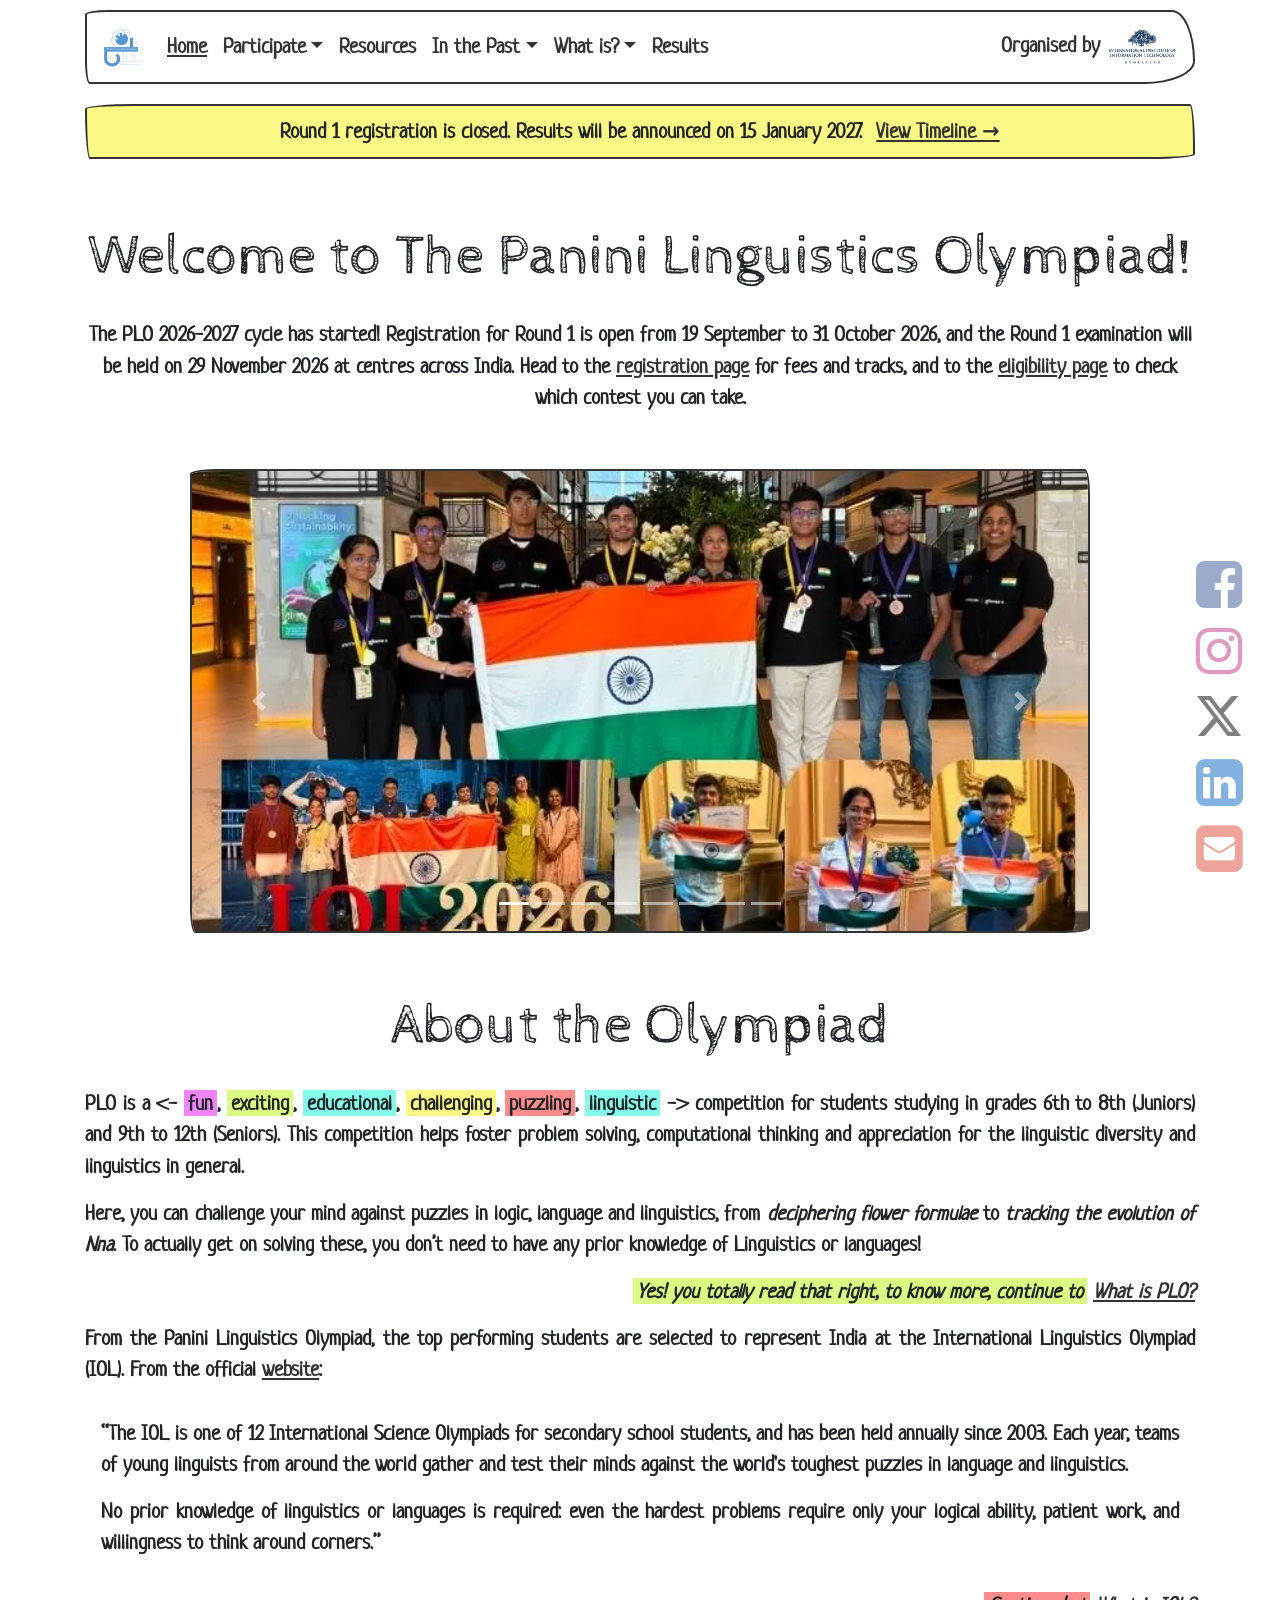
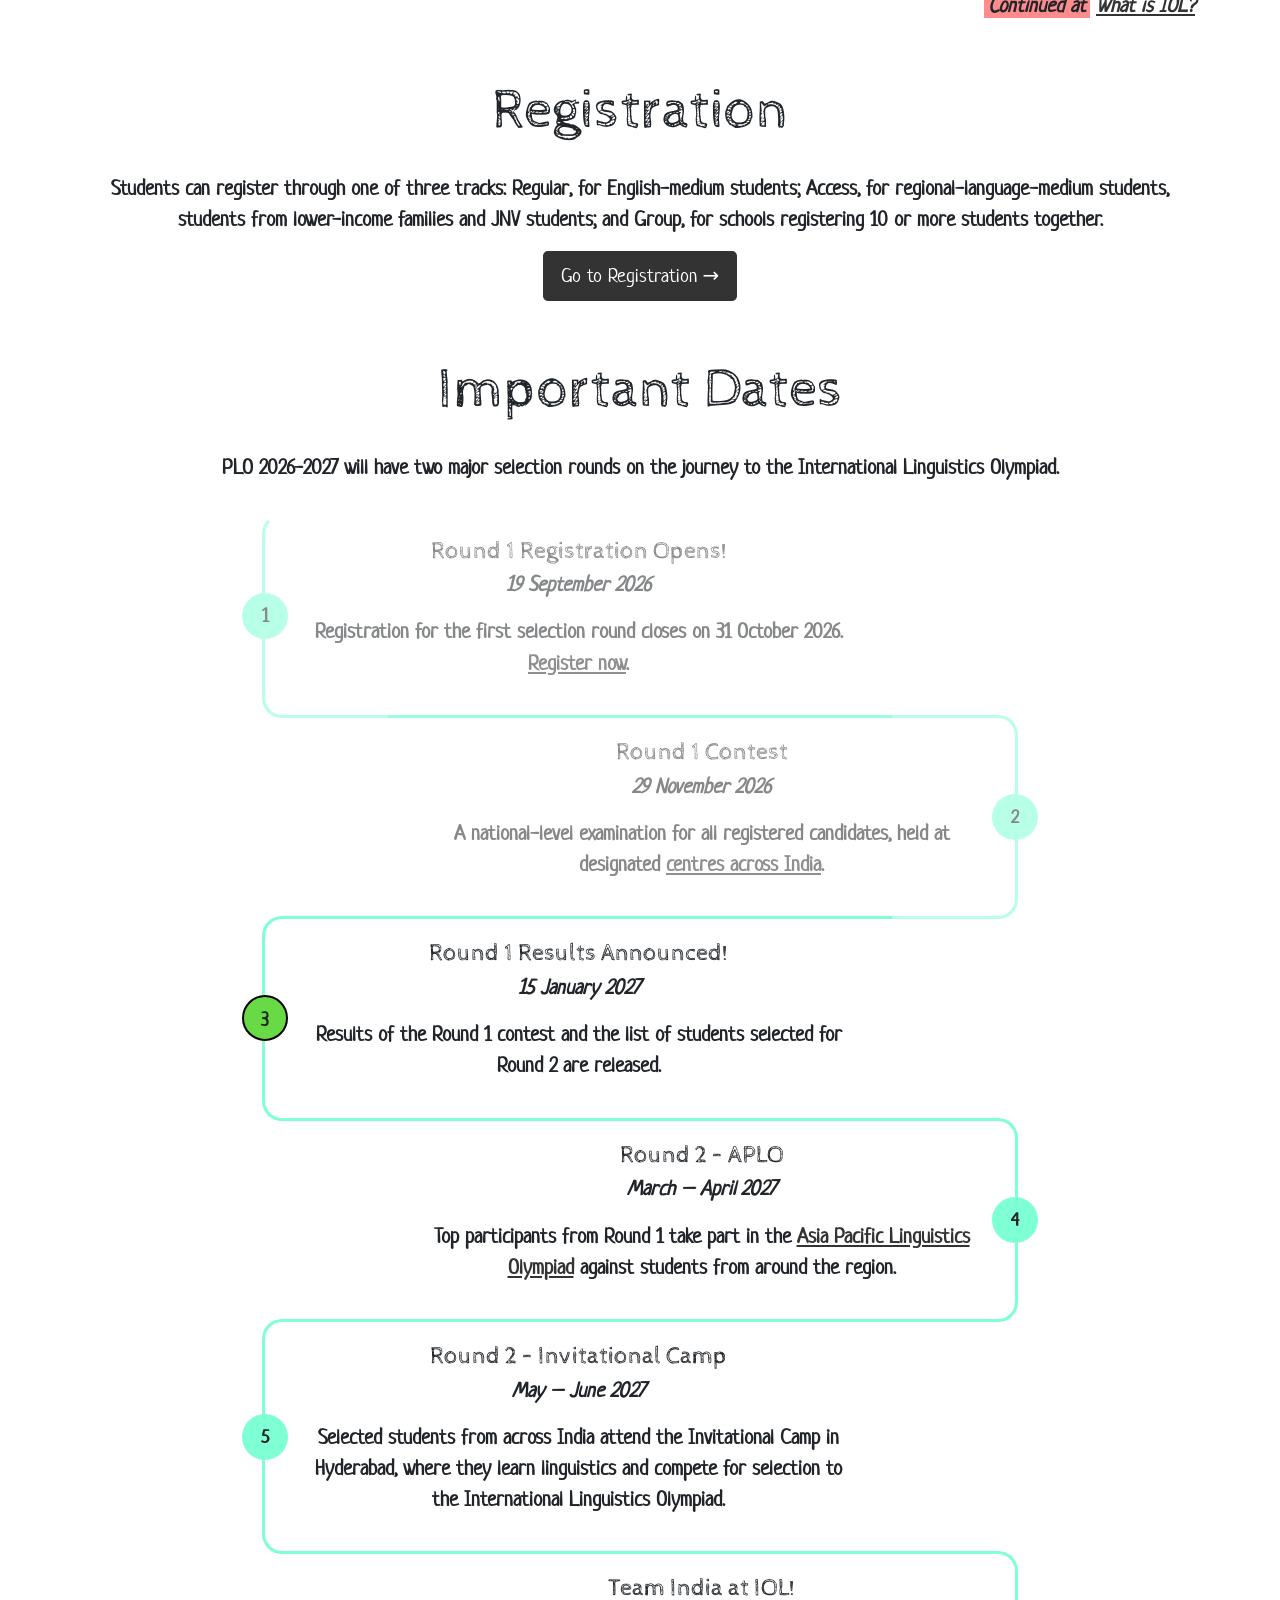
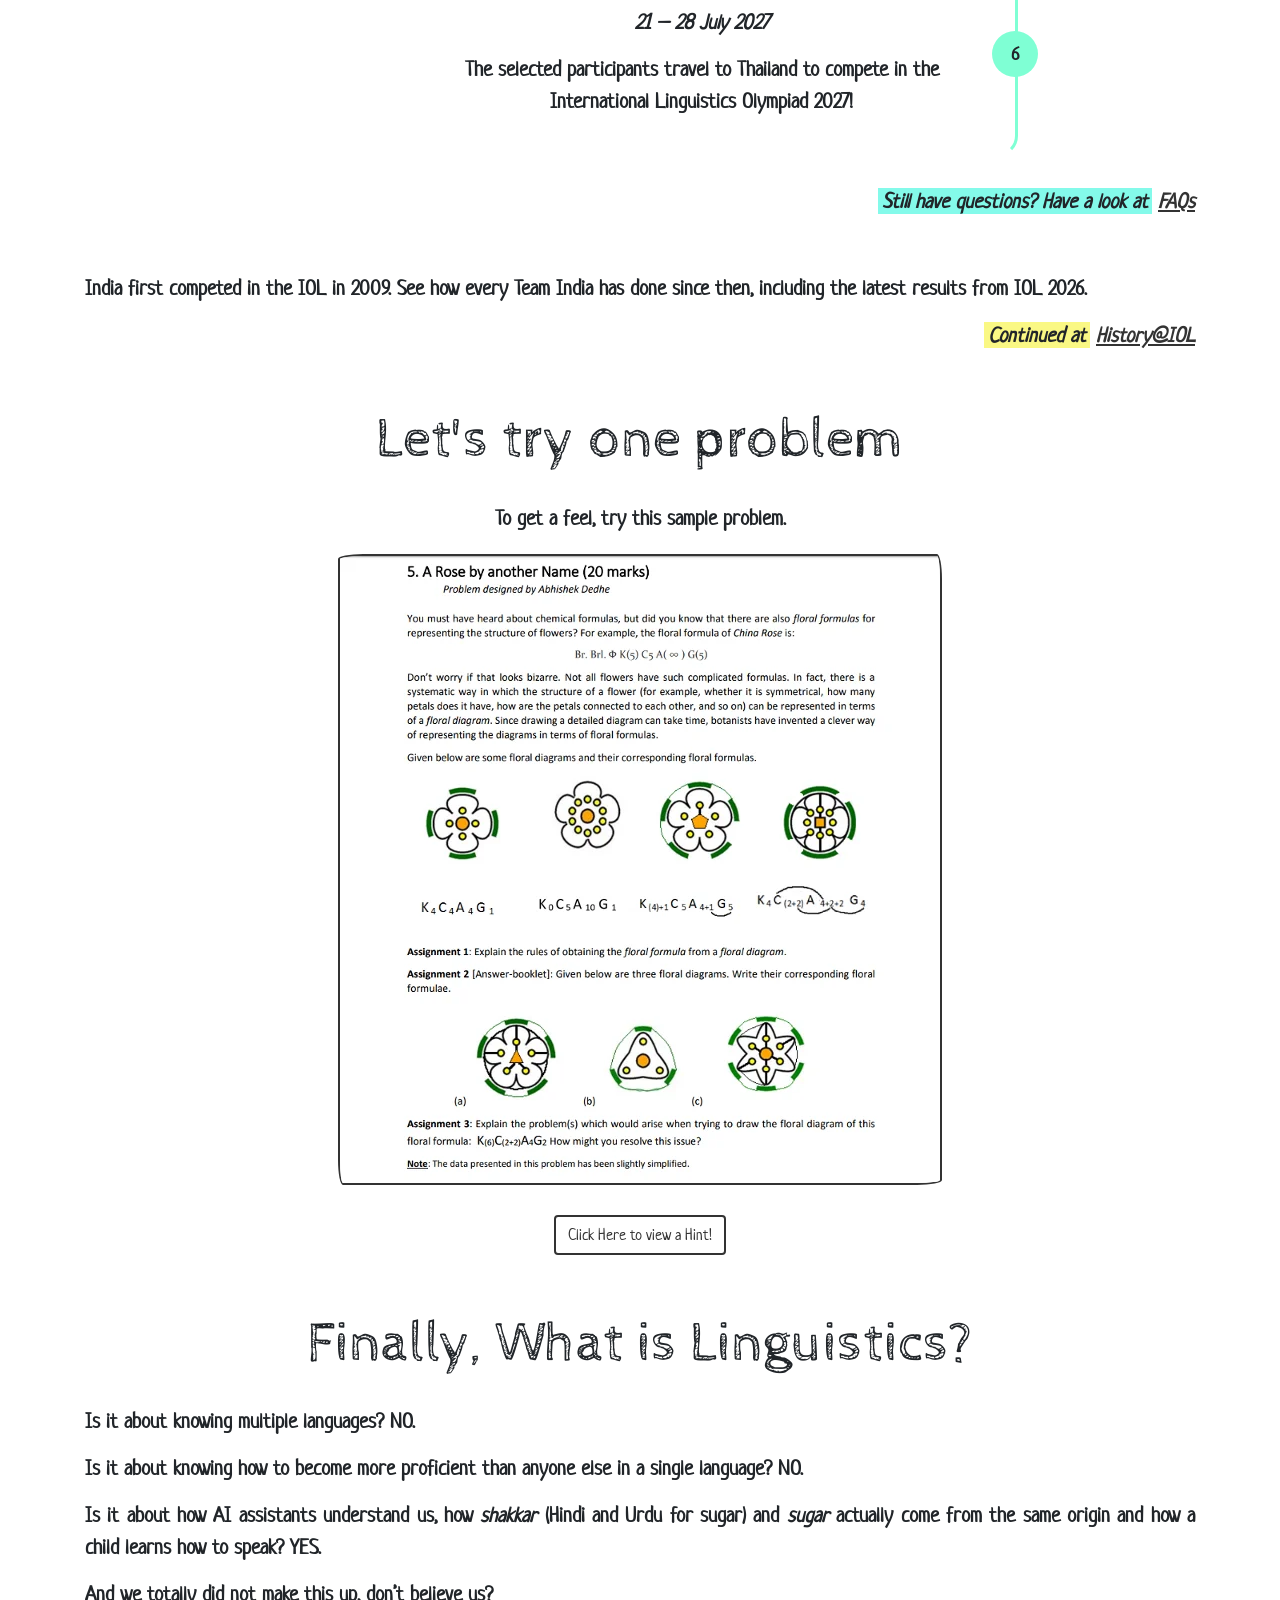
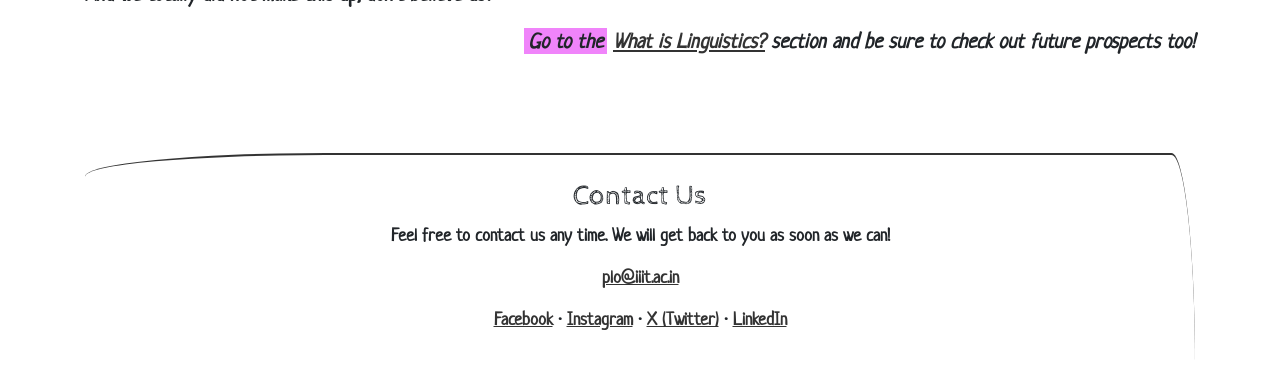
==== commit 87f420ef: "Restore old Resources page and simplify home registration section - Resources page copied from the o" ====
--- a/index.html
+++ b/index.html
@@ -273,40 +273,13 @@
       <section id="home-registration" class="page-section">
         <h1>Registration</h1>
         <p class="lead-center">
-          Registration is available through two tracks based on the
-          <strong>medium of school education</strong>. Schools can also register a group of students.
-        </p>
-        <div class="row">
-          <div class="col-md-6">
-            <div class="card">
-              <div class="card-header"><h4 class="mb-0">Track 1 – Regular (English Medium)</h4></div>
-              <div class="card-body text-center">
-                <p>For students whose medium of school education is English.</p>
-                <div class="fee">INR 1,180</div>
-                <p class="fee-note">INR 1,000 + 18% GST</p>
-              </div>
-            </div>
-          </div>
-          <div class="col-md-6">
-            <div class="card">
-              <div class="card-header"><h4 class="mb-0">Track 2 – Access (Regional Language Medium)</h4></div>
-              <div class="card-body text-center">
-                <p>
-                  For regional-language medium students, English medium students from lower-income families,
-                  and JNV students.
-                </p>
-                <div class="fee">INR 354</div>
-                <p class="fee-note">INR 300 + 18% GST</p>
-              </div>
-            </div>
-          </div>
-        </div>
-        <p class="lead-center">
-          The supporting documents differ between the tracks, so please read the
-          <a href="registration.html">PLO 2027 registration details</a> before registering.
+          Students can register through one of three tracks: <strong>Regular</strong>, for English-medium
+          students; <strong>Access</strong>, for regional-language-medium students, students from lower-income
+          families and JNV students; and <strong>Group</strong>, for schools registering 10 or more students
+          together.
         </p>
         <p class="text-center">
-          <a class="btn btn-primary btn-lg" href="registration.html">View Registration Details →</a>
+          <a class="btn btn-primary btn-lg" href="registration.html">Go to Registration →</a>
         </p>
       </section>
 
--- a/css/site.css
+++ b/css/site.css
@@ -300,18 +300,6 @@
 .green > th {
   background-color: #8fe78f;
 }
-.level-easy > td {
-  background-color: #b2ffb2;
-}
-.level-medium > td {
-  background-color: #f7ffb2;
-}
-.level-hard > td {
-  background-color: #ffd2b2;
-}
-.level-expert > td {
-  background-color: #ffb2b2;
-}
 .badge.medal {
   font-size: 1rem;
   border: 2px solid #333;
@@ -356,18 +344,21 @@
   display: block;
 }
 
-/* ---------- Resources table controls ---------- */
+/* ---------- Resources page (copied from the old site) ----------
+   Row colours come from .level-color-00 … .level-color-10 in theme.css. */
 form.form-inline {
-  margin: 25px 0;
-  gap: 12px;
-}
-.legend span {
-  display: inline-block;
-  padding: 2px 12px;
-  margin: 2px;
-  border: 2px solid #333;
-  border-radius: 255px 25px 225px 25px/25px 225px 25px 255px;
-  font-size: 1.1rem;
+  margin: 25px;
+}
+.level-color {
+  text-align: center;
+}
+.pad-vertical {
+  padding-top: 40px;
+  padding-bottom: 40px;
+  text-align: center;
+}
+.pad-vertical h1 {
+  width: 100%;
 }
 
 /* ---------- Cards / FAQ ---------- */
